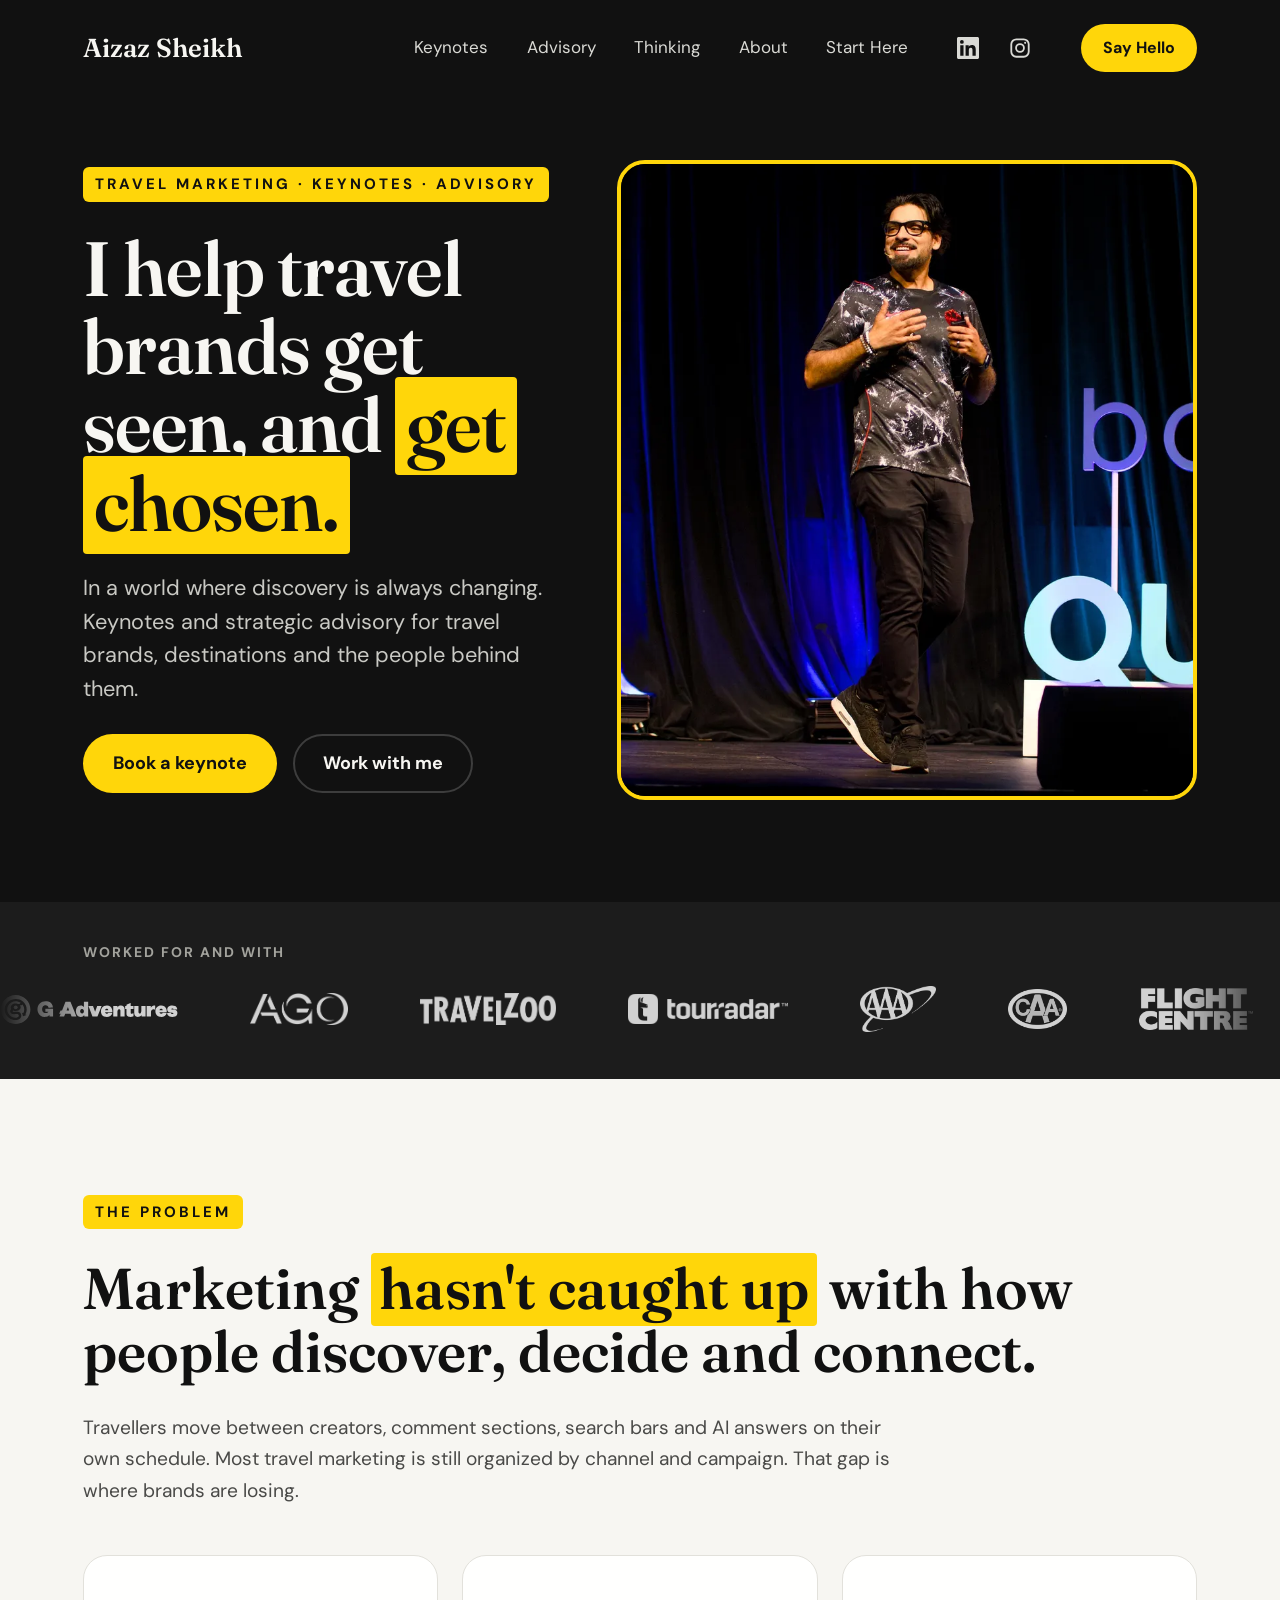
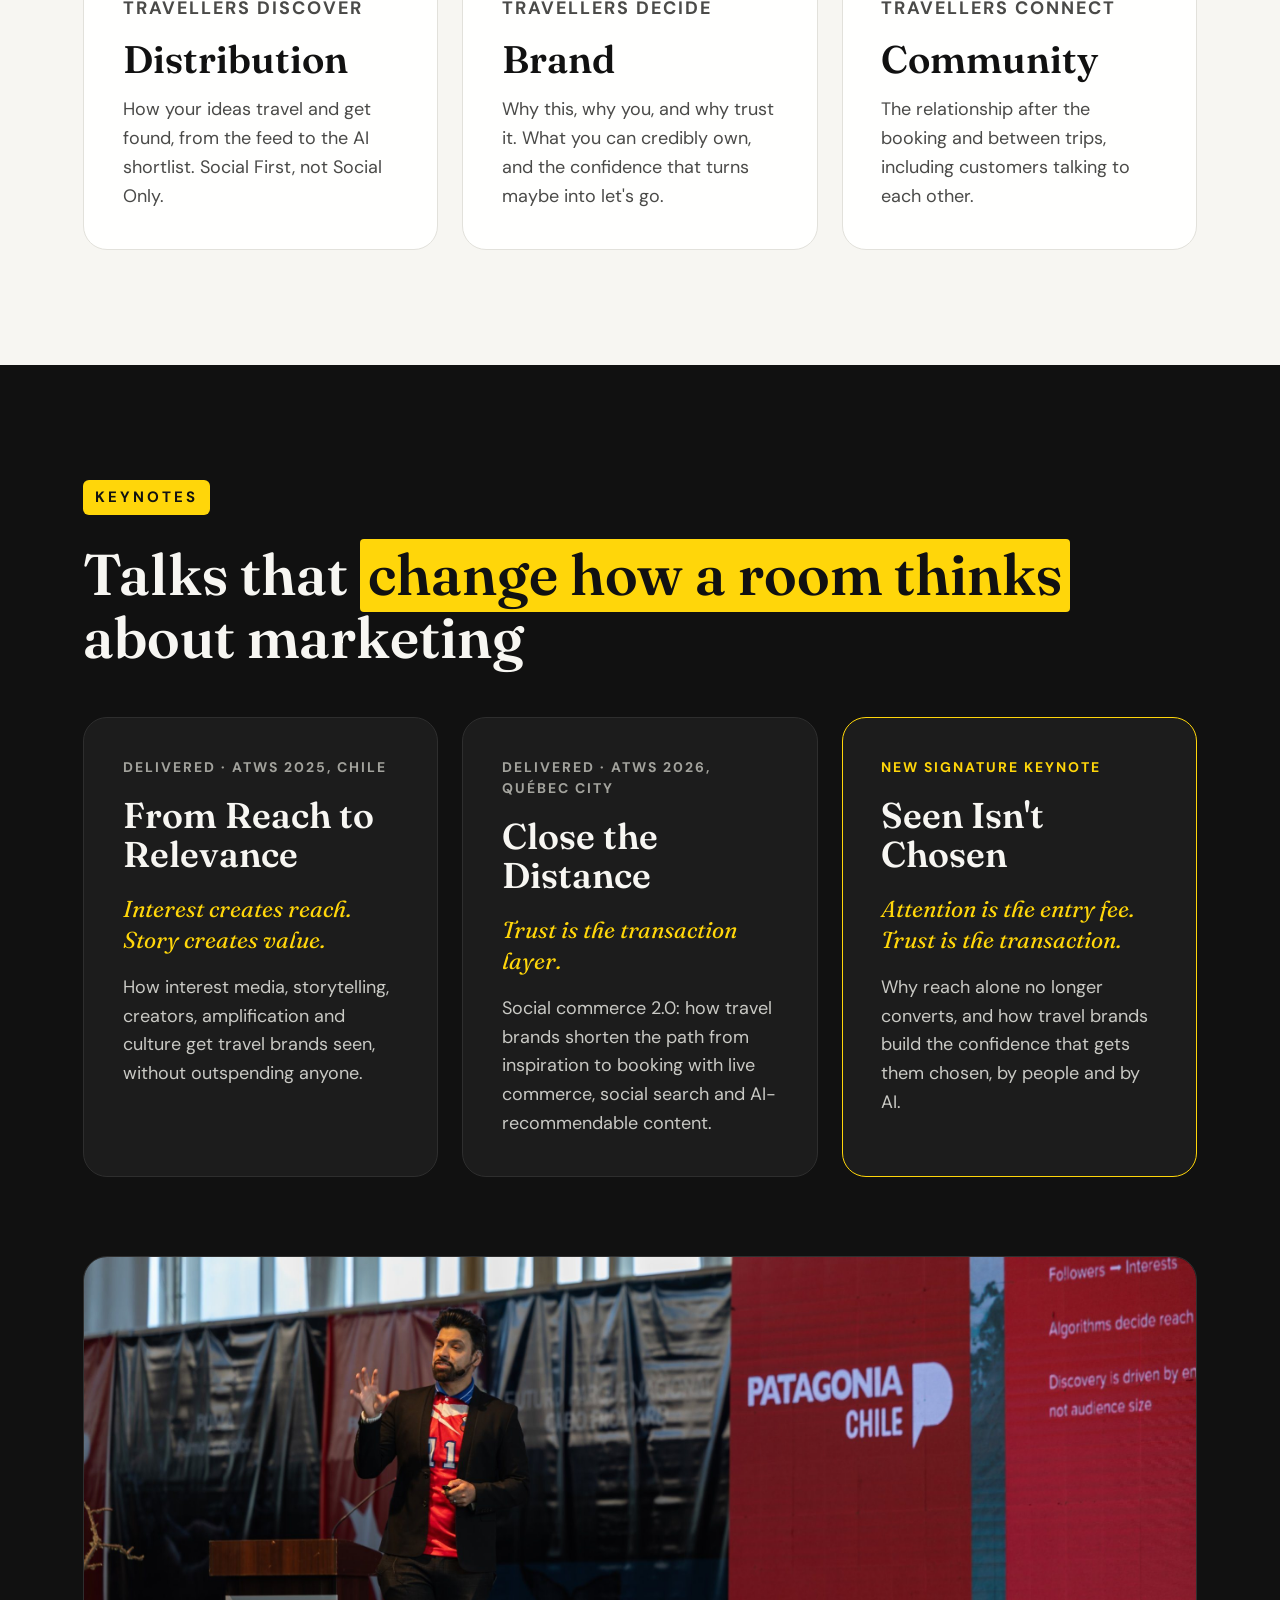
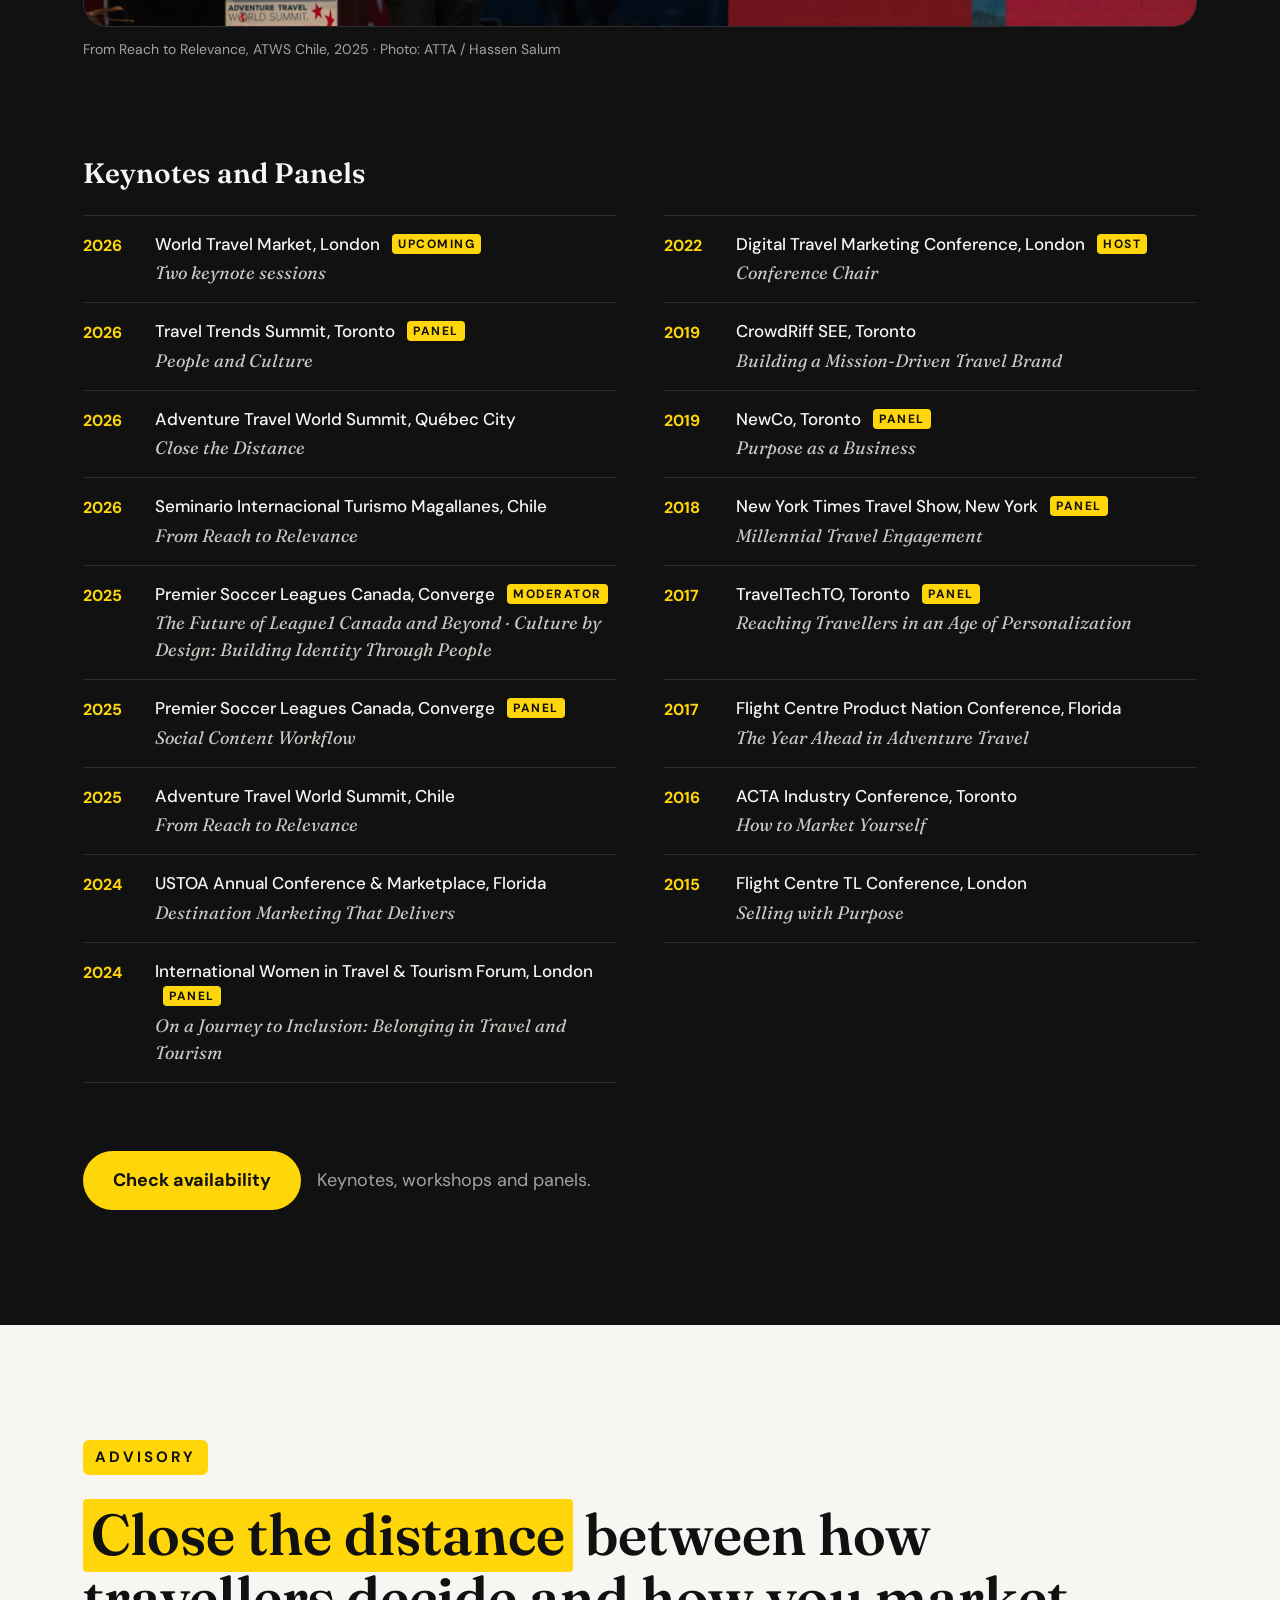
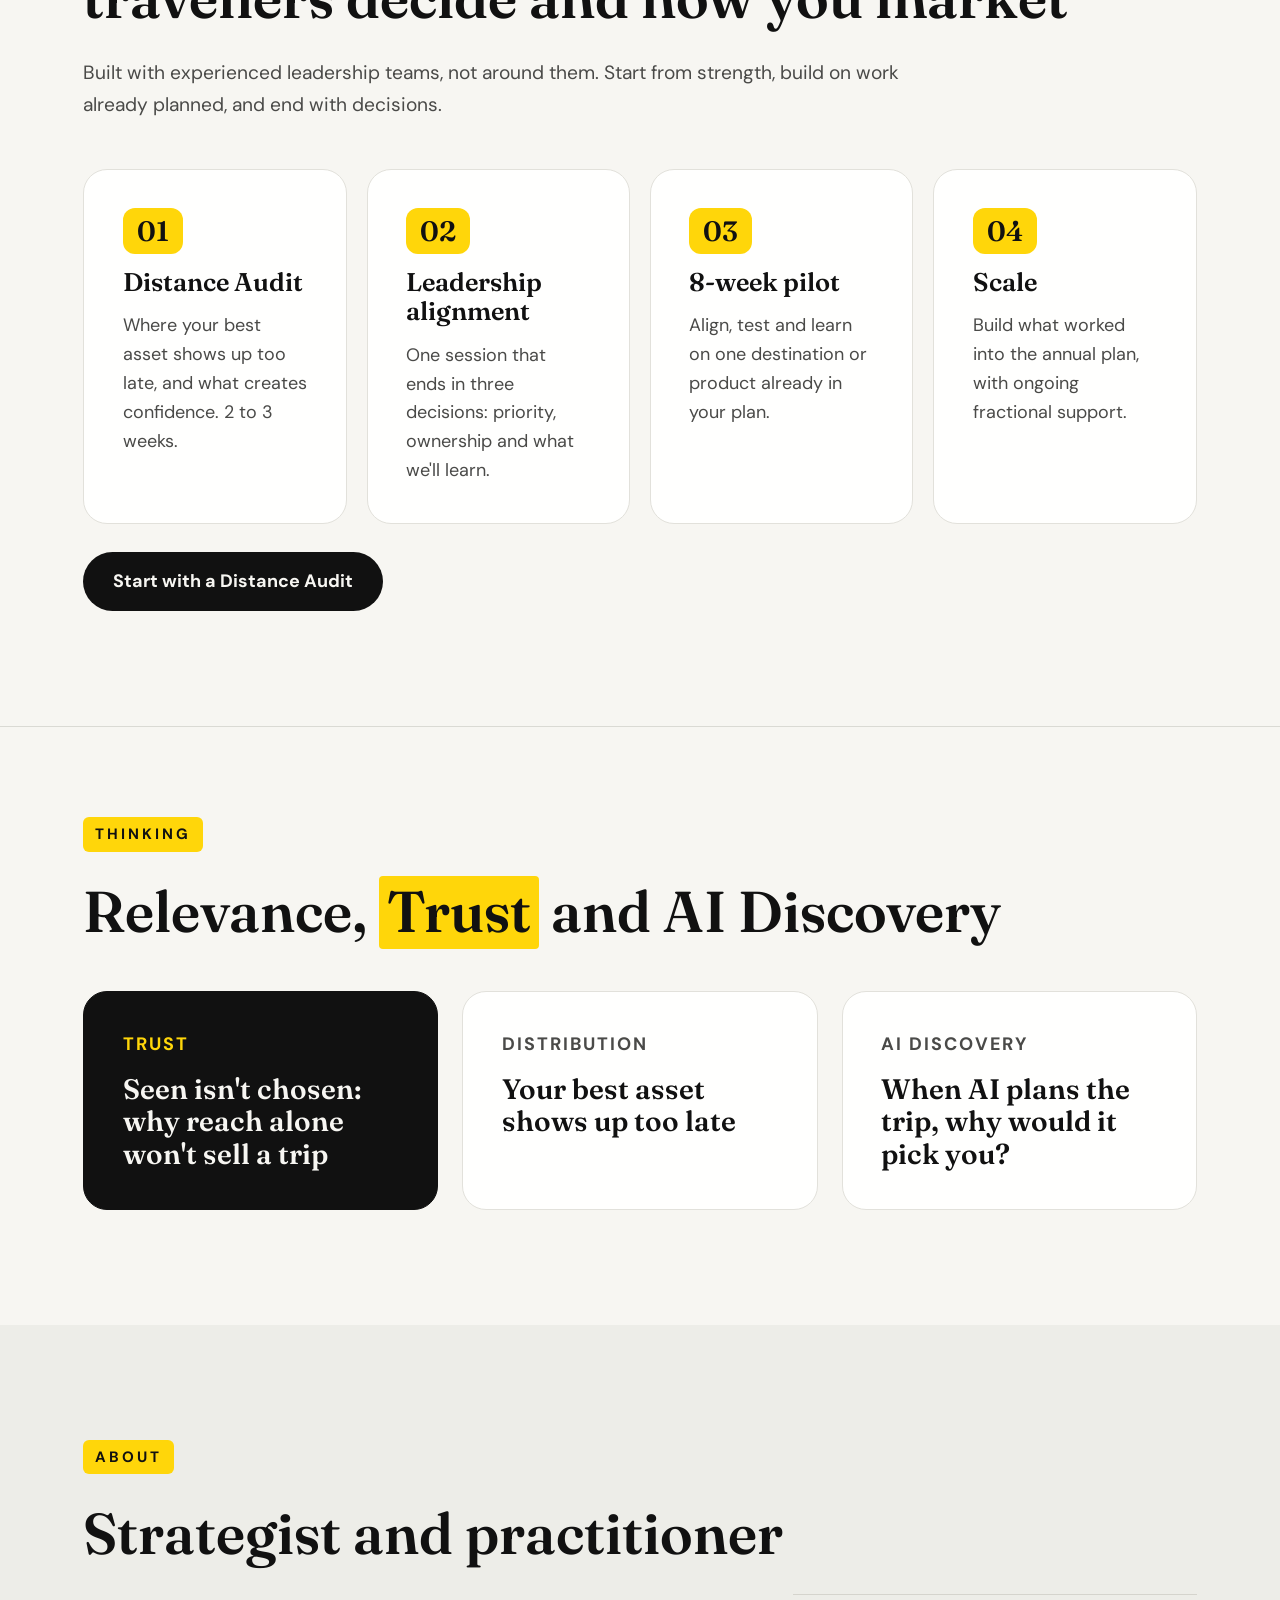
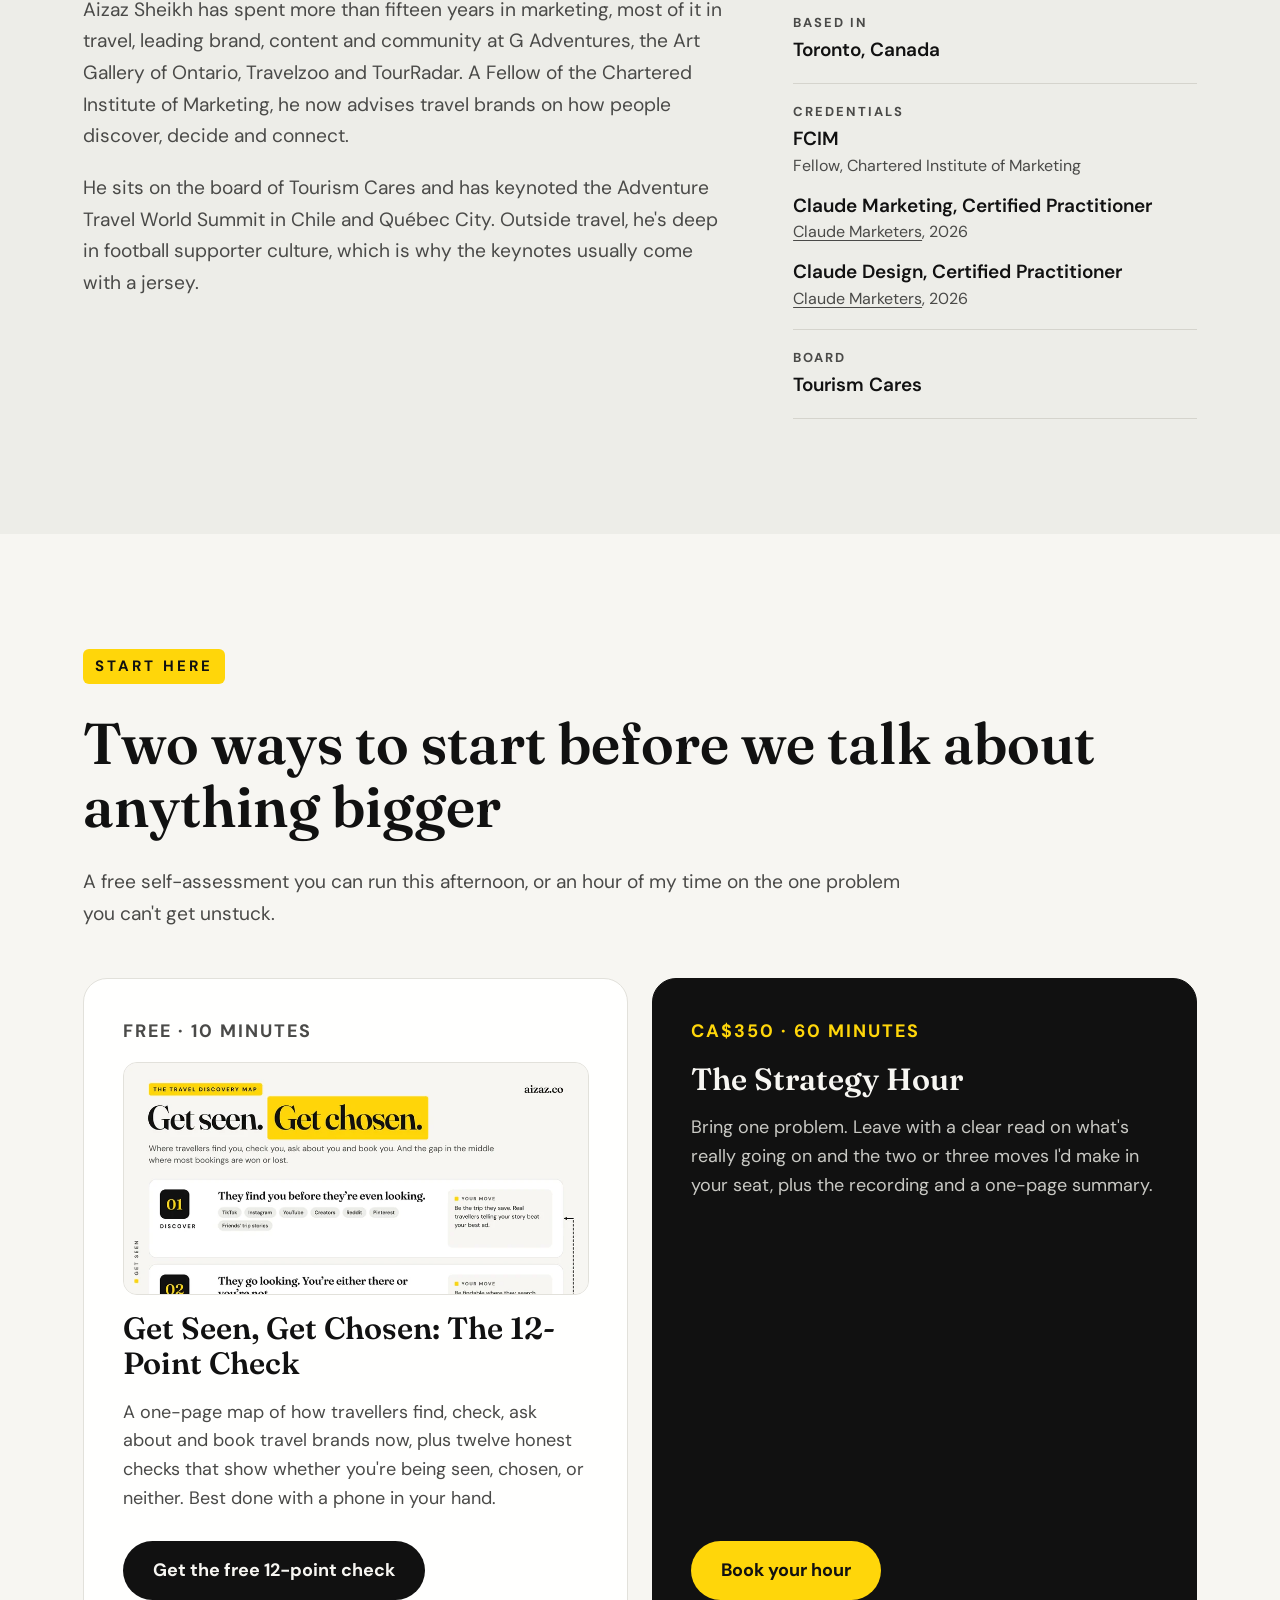
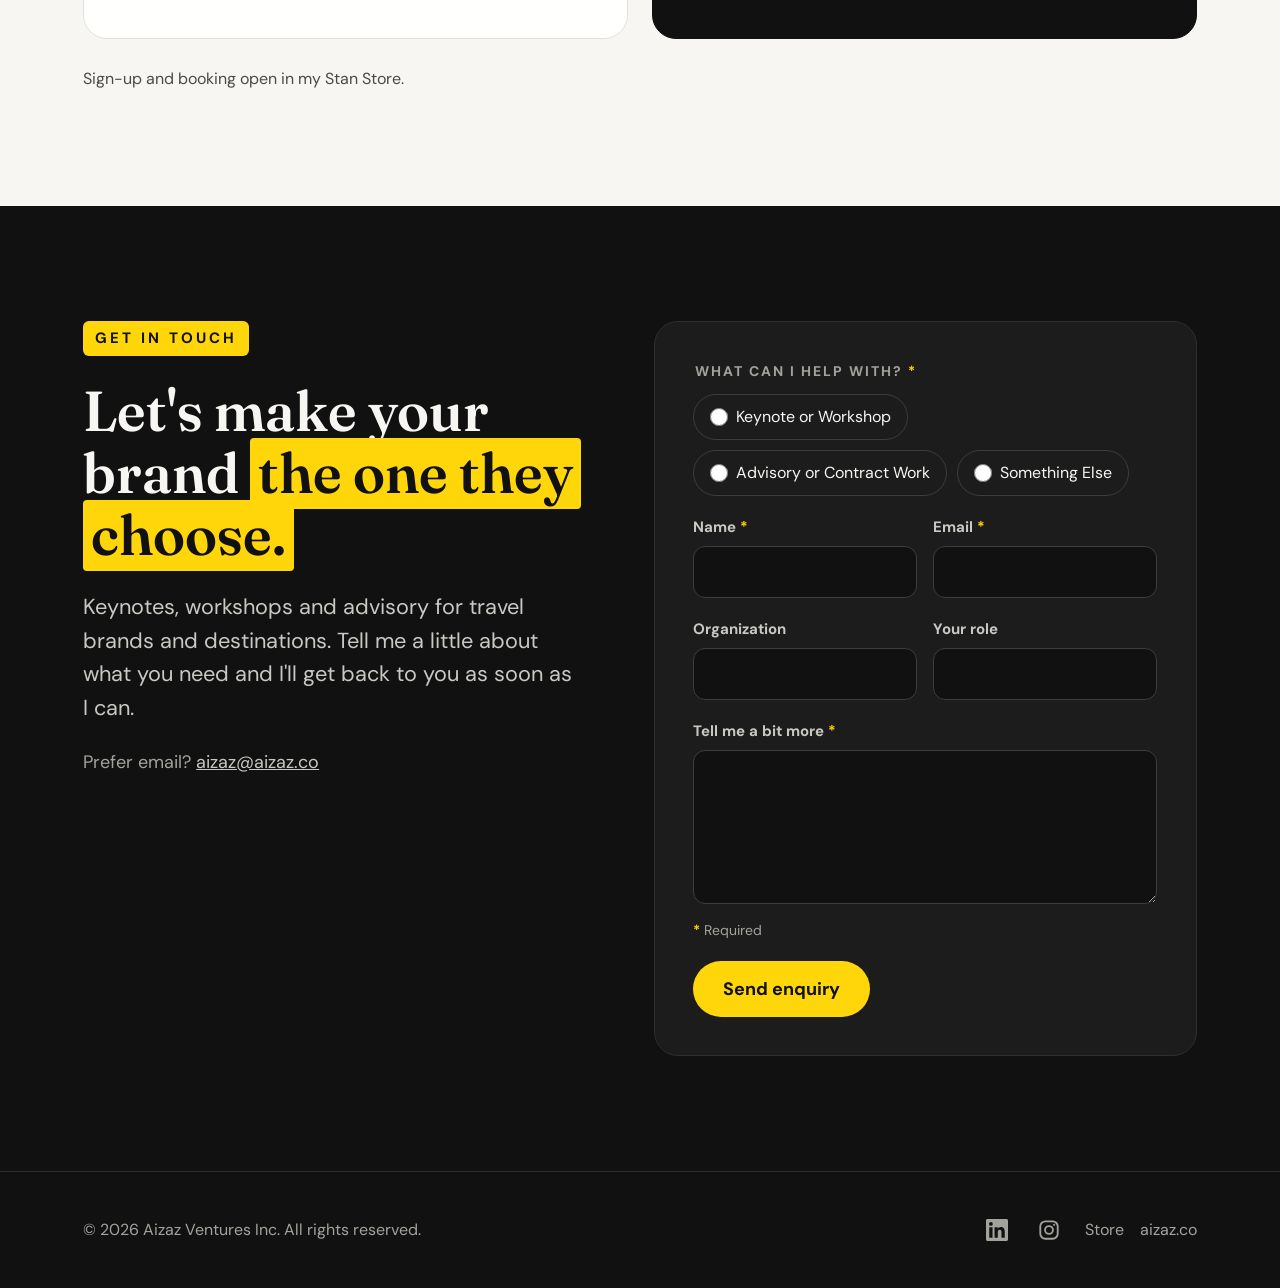
==== index.html @ dd9dcb33 "Add World Travel Market 2026 (upcoming, two keynote sessions) to speaking list Co-Authored-By: Claud" ====
<!doctype html>
<html lang="en">
<head>
<meta charset="utf-8">
<meta name="viewport" content="width=device-width, initial-scale=1">
<title>Aizaz Sheikh | Travel marketing keynotes and advisory</title>
<meta name="description" content="Aizaz Sheikh helps travel brands get seen, and get chosen, in a world where discovery is always changing. Keynote speaker and strategic advisor on relevance, trust and AI discovery.">
<link rel="canonical" href="https://aizaz.co/">
<meta property="og:type" content="website">
<meta property="og:url" content="https://aizaz.co/">
<meta property="og:title" content="Aizaz Sheikh | I help travel brands get seen, and get chosen">
<meta property="og:description" content="Keynotes and strategic advisory for travel brands and destinations, on relevance, trust and AI discovery.">
<meta property="og:image" content="https://aizaz.co/assets/og-image.jpg">
<meta name="twitter:card" content="summary_large_image">
<meta name="theme-color" content="#111111">
<link rel="icon" href="/favicon.svg" type="image/svg+xml">
<link rel="preconnect" href="https://fonts.googleapis.com">
<link rel="preconnect" href="https://fonts.gstatic.com" crossorigin>
<link rel="stylesheet" href="https://fonts.googleapis.com/css2?family=Fraunces:opsz,wght@9..144,400..700&family=DM+Sans:wght@400..700&display=swap">
<link rel="stylesheet" href="/styles.css">
<script type="application/ld+json">
{
  "@context": "https://schema.org",
  "@type": "Person",
  "name": "Aizaz Sheikh",
  "url": "https://aizaz.co/",
  "sameAs": ["https://www.linkedin.com/in/aizazsheikh/", "https://www.instagram.com/aizazco/"],
  "image": "https://aizaz.co/assets/aizaz-stage-quebec.jpg",
  "email": "mailto:aizaz@aizaz.co",
  "jobTitle": "Travel marketing strategist and keynote speaker",
  "honorificSuffix": "FCIM",
  "address": {"@type": "PostalAddress", "addressLocality": "Toronto", "addressCountry": "CA"},
  "description": "Aizaz Sheikh helps travel brands get seen, and get chosen, in a world where discovery is always changing. He speaks and advises on relevance, trust, social-first marketing and AI discovery for travel brands and destinations.",
  "knowsAbout": ["Travel marketing", "Destination marketing", "Social media marketing", "Creator marketing", "Social commerce", "AI in marketing", "AI discovery", "Brand strategy", "Community building"],
  "alumniOf": [],
  "hasCredential": [
    {"@type": "EducationalOccupationalCredential", "name": "Fellow of the Chartered Institute of Marketing (FCIM)", "recognizedBy": {"@type": "Organization", "name": "Chartered Institute of Marketing"}},
    {"@type": "EducationalOccupationalCredential", "name": "Claude Marketing, Certified Practitioner", "dateCreated": "2026-09", "recognizedBy": {"@type": "Organization", "name": "Claude Marketers", "url": "https://www.claudemarketers.com"}},
    {"@type": "EducationalOccupationalCredential", "name": "Claude Design, Certified Practitioner", "dateCreated": "2026-09", "recognizedBy": {"@type": "Organization", "name": "Claude Marketers", "url": "https://www.claudemarketers.com"}}
  ],
  "worksFor": {"@type": "Organization", "name": "Independent"},
  "memberOf": {"@type": "Organization", "name": "Tourism Cares", "description": "Board member"}
}
</script>
</head>
<body>

<a class="skip" href="#main">Skip to content</a>

<header class="nav">
  <a class="wordmark" href="/">Aizaz Sheikh</a>
  <nav aria-label="Main">
    <a href="#keynotes">Keynotes</a>
    <a href="#advisory">Advisory</a>
    <a href="#thinking">Thinking</a>
    <a href="#about">About</a>
    <a href="#start">Start Here</a>
    <a class="social" href="https://www.linkedin.com/in/aizazsheikh/" target="_blank" rel="noopener" aria-label="Aizaz Sheikh on LinkedIn"><svg aria-hidden="true" viewBox="0 0 24 24" width="22" height="22" fill="currentColor"><path d="M20.45 20.45h-3.56v-5.57c0-1.33-.02-3.04-1.85-3.04-1.85 0-2.14 1.45-2.14 2.94v5.67H9.35V9h3.41v1.56h.05c.48-.9 1.64-1.85 3.37-1.85 3.6 0 4.27 2.37 4.27 5.46v6.28zM5.34 7.43a2.06 2.06 0 1 1 0-4.13 2.06 2.06 0 0 1 0 4.13zM7.12 20.45H3.56V9h3.56v11.45zM22.22 0H1.77C.79 0 0 .77 0 1.73v20.54C0 23.23.79 24 1.77 24h20.45c.98 0 1.78-.77 1.78-1.73V1.73C24 .77 23.2 0 22.22 0z"/></svg></a><a class="social" href="https://www.instagram.com/aizazco/" target="_blank" rel="noopener" aria-label="Aizaz Sheikh on Instagram"><svg aria-hidden="true" viewBox="0 0 24 24" width="22" height="22" fill="none" stroke="currentColor" stroke-width="2"><rect x="2.5" y="2.5" width="19" height="19" rx="5.5"/><circle cx="12" cy="12" r="4.3"/><circle cx="17.6" cy="6.4" r="1.1" fill="currentColor" stroke="none"/></svg></a>
    <a class="btn btn-yellow btn-sm" href="#contact">Say Hello</a>
  </nav>
</header>

<main id="main">

<section class="hero dark">
  <div class="wrap hero-grid">
    <div class="hero-copy">
      <p class="eyebrow on-dark">Travel marketing · Keynotes · Advisory</p>
      <h1>I help travel brands get seen, and <span class="hl">get chosen.</span></h1>
      <p class="lead">In a world where discovery is always changing. Keynotes and strategic advisory for travel brands, destinations and the people behind them.</p>
      <div class="actions">
        <a class="btn btn-yellow" href="#keynotes">Book a keynote</a>
        <a class="btn btn-ghost" href="#advisory">Work with me</a>
      </div>
    </div>
    <picture class="hero-photo">
      <source srcset="/assets/aizaz-stage-quebec.webp" type="image/webp">
      <img src="/assets/aizaz-stage-quebec.jpg" width="870" height="960" alt="Aizaz Sheikh on stage at the Adventure Travel World Summit in Québec City, wearing a Canada football jersey">
    </picture>
  </div>
</section>

<section class="proof" aria-label="Worked for and with">
  <div class="wrap proof-head"><p class="proof-label">Worked for and with</p></div>
  <div class="marquee">
    <div class="marquee-track">
      <ul class="marquee-list"><li class="logo-g"><img src="/assets/logos/g-adventures.svg" alt="G Adventures" width="2152" height="362"></li><li class="logo-ago"><img src="/assets/logos/ago.webp" alt="Art Gallery of Ontario" width="438" height="144"></li><li class="logo-travelzoo"><img src="/assets/logos/travelzoo.webp" alt="Travelzoo" width="614" height="144"></li><li class="logo-tourradar"><img src="/assets/logos/tourradar.webp" alt="TourRadar" width="768" height="144"></li><li class="logo-aaa"><img src="/assets/logos/aaa.webp" alt="AAA" width="239" height="144"></li><li class="logo-caa"><img src="/assets/logos/caa.webp" alt="CAA" width="212" height="144"></li><li class="logo-flight-centre"><img src="/assets/logos/flight-centre.webp" alt="Flight Centre" width="390" height="144"></li><li class="logo-travel-leaders-network"><img src="/assets/logos/travel-leaders-network.webp" alt="Travel Leaders Network" width="431" height="144"></li><li class="logo-travelsavers"><img src="/assets/logos/travelsavers.webp" alt="TRAVELSAVERS" width="592" height="84"></li><li class="logo-virtuoso"><img src="/assets/logos/virtuoso.webp" alt="Virtuoso" width="967" height="144"></li><li class="logo-ensemble"><img src="/assets/logos/ensemble.webp" alt="Ensemble" width="361" height="73"></li><li class="logo-expedia-cruises"><img src="/assets/logos/expedia-cruises.webp" alt="Expedia Cruises" width="742" height="134"></li><li class="logo-atta"><img src="/assets/logos/atta.webp" alt="Adventure Travel Trade Association" width="636" height="144"></li><li class="logo-tc"><img src="/assets/logos/tourism-cares.webp" alt="Tourism Cares" width="320" height="144"></li><li class="logo-google"><img src="/assets/logos/google.webp" alt="Google" width="290" height="95"></li><li class="logo-environics"><img src="/assets/logos/environics.webp" alt="Environics Analytics" width="756" height="144"></li></ul>
      <ul class="marquee-list" aria-hidden="true"><li class="logo-g"><img src="/assets/logos/g-adventures.svg" alt="G Adventures" width="2152" height="362"></li><li class="logo-ago"><img src="/assets/logos/ago.webp" alt="Art Gallery of Ontario" width="438" height="144"></li><li class="logo-travelzoo"><img src="/assets/logos/travelzoo.webp" alt="Travelzoo" width="614" height="144"></li><li class="logo-tourradar"><img src="/assets/logos/tourradar.webp" alt="TourRadar" width="768" height="144"></li><li class="logo-aaa"><img src="/assets/logos/aaa.webp" alt="AAA" width="239" height="144"></li><li class="logo-caa"><img src="/assets/logos/caa.webp" alt="CAA" width="212" height="144"></li><li class="logo-flight-centre"><img src="/assets/logos/flight-centre.webp" alt="Flight Centre" width="390" height="144"></li><li class="logo-travel-leaders-network"><img src="/assets/logos/travel-leaders-network.webp" alt="Travel Leaders Network" width="431" height="144"></li><li class="logo-travelsavers"><img src="/assets/logos/travelsavers.webp" alt="TRAVELSAVERS" width="592" height="84"></li><li class="logo-virtuoso"><img src="/assets/logos/virtuoso.webp" alt="Virtuoso" width="967" height="144"></li><li class="logo-ensemble"><img src="/assets/logos/ensemble.webp" alt="Ensemble" width="361" height="73"></li><li class="logo-expedia-cruises"><img src="/assets/logos/expedia-cruises.webp" alt="Expedia Cruises" width="742" height="134"></li><li class="logo-atta"><img src="/assets/logos/atta.webp" alt="Adventure Travel Trade Association" width="636" height="144"></li><li class="logo-tc"><img src="/assets/logos/tourism-cares.webp" alt="Tourism Cares" width="320" height="144"></li><li class="logo-google"><img src="/assets/logos/google.webp" alt="Google" width="290" height="95"></li><li class="logo-environics"><img src="/assets/logos/environics.webp" alt="Environics Analytics" width="756" height="144"></li></ul>
    </div>
  </div>
</section>

<section class="light">
  <div class="wrap section">
    <p class="eyebrow">The problem</p>
    <h2 class="wide">Marketing <span class="hl">hasn't caught up</span> with how people discover, decide and connect.</h2>
    <p class="body-lg">Travellers move between creators, comment sections, search bars and AI answers on their own schedule. Most travel marketing is still organized by channel and campaign. That gap is where brands are losing.</p>
    <div class="grid-3 model">
      <article class="card">
        <p class="label">Travellers discover</p>
        <h3>Distribution</h3>
        <p>How your ideas travel and get found, from the feed to the AI shortlist. Social First, not Social Only.</p>
      </article>
      <article class="card">
        <p class="label">Travellers decide</p>
        <h3>Brand</h3>
        <p>Why this, why you, and why trust it. What you can credibly own, and the confidence that turns maybe into let's go.</p>
      </article>
      <article class="card">
        <p class="label">Travellers connect</p>
        <h3>Community</h3>
        <p>The relationship after the booking and between trips, including customers talking to each other.</p>
      </article>
    </div>
  </div>
</section>

<section id="keynotes" class="dark">
  <div class="wrap section">
    <p class="eyebrow on-dark">Keynotes</p>
    <h2 class="wide">Talks that <span class="hl">change how a room thinks</span> about marketing</h2>
    <div class="grid-3">
      <article class="talk">
        <p class="label">Delivered · ATWS 2025, Chile</p>
        <h3>From Reach to Relevance</h3>
        <p class="tagline">Interest creates reach. Story creates value.</p>
        <p>How interest media, storytelling, creators, amplification and culture get travel brands seen, without outspending anyone.</p>
      </article>
      <article class="talk">
        <p class="label">Delivered · ATWS 2026, Québec City</p>
        <h3>Close the Distance</h3>
        <p class="tagline">Trust is the transaction layer.</p>
        <p>Social commerce 2.0: how travel brands shorten the path from inspiration to booking with live commerce, social search and AI-recommendable content.</p>
      </article>
      <article class="talk talk-new">
        <p class="label yellow">New signature keynote</p>
        <h3>Seen Isn't Chosen</h3>
        <p class="tagline">Attention is the entry fee. Trust is the transaction.</p>
        <p>Why reach alone no longer converts, and how travel brands build the confidence that gets them chosen, by people and by AI.</p>
      </article>
    </div>
    <figure class="stage-strip">
      <img src="/assets/aizaz-stage-chile.jpg" width="2576" height="859" loading="lazy" alt="Aizaz Sheikh delivering From Reach to Relevance at the Adventure Travel World Summit in Chile, in a Chile football jersey">
      <figcaption>From Reach to Relevance, ATWS Chile, 2025 · Photo: ATTA / Hassen Salum</figcaption>
    </figure>
    <div class="speaking">
      <h3 class="speaking-title">Keynotes and Panels</h3>
      <ol class="speaking-list" style="--rows: 9">
        <li><span class="yr">2026</span><span class="ev">World Travel Market, London <em class="kind">Upcoming</em></span><span class="tt">Two keynote sessions</span></li>
        <li><span class="yr">2026</span><span class="ev">Travel Trends Summit, Toronto <em class="kind">Panel</em></span><span class="tt">People and Culture</span></li>
        <li><span class="yr">2026</span><span class="ev">Adventure Travel World Summit, Québec City</span><span class="tt">Close the Distance</span></li>
        <li><span class="yr">2026</span><span class="ev">Seminario Internacional Turismo Magallanes, Chile</span><span class="tt">From Reach to Relevance</span></li>
        <li><span class="yr">2025</span><span class="ev">Premier Soccer Leagues Canada, Converge <em class="kind">Moderator</em></span><span class="tt">The Future of League1 Canada and Beyond · Culture by Design: Building Identity Through People</span></li>
        <li><span class="yr">2025</span><span class="ev">Premier Soccer Leagues Canada, Converge <em class="kind">Panel</em></span><span class="tt">Social Content Workflow</span></li>
        <li><span class="yr">2025</span><span class="ev">Adventure Travel World Summit, Chile</span><span class="tt">From Reach to Relevance</span></li>
        <li><span class="yr">2024</span><span class="ev">USTOA Annual Conference &amp; Marketplace, Florida</span><span class="tt">Destination Marketing That Delivers</span></li>
        <li><span class="yr">2024</span><span class="ev">International Women in Travel &amp; Tourism Forum, London <em class="kind">Panel</em></span><span class="tt">On a Journey to Inclusion: Belonging in Travel and Tourism</span></li>
        <li class="col2"><span class="yr">2022</span><span class="ev">Digital Travel Marketing Conference, London <em class="kind">Host</em></span><span class="tt">Conference Chair</span></li>
        <li><span class="yr">2019</span><span class="ev">CrowdRiff SEE, Toronto</span><span class="tt">Building a Mission-Driven Travel Brand</span></li>
        <li><span class="yr">2019</span><span class="ev">NewCo, Toronto <em class="kind">Panel</em></span><span class="tt">Purpose as a Business</span></li>
        <li><span class="yr">2018</span><span class="ev">New York Times Travel Show, New York <em class="kind">Panel</em></span><span class="tt">Millennial Travel Engagement</span></li>
        <li><span class="yr">2017</span><span class="ev">TravelTechTO, Toronto <em class="kind">Panel</em></span><span class="tt">Reaching Travellers in an Age of Personalization</span></li>
        <li><span class="yr">2017</span><span class="ev">Flight Centre Product Nation Conference, Florida</span><span class="tt">The Year Ahead in Adventure Travel</span></li>
        <li><span class="yr">2016</span><span class="ev">ACTA Industry Conference, Toronto</span><span class="tt">How to Market Yourself</span></li>
        <li><span class="yr">2015</span><span class="ev">Flight Centre TL Conference, London</span><span class="tt">Selling with Purpose</span></li>
      </ol>
    </div>
    <div class="actions">
      <a class="btn btn-yellow" href="#contact" data-enquiry="Keynote">Check availability</a>
      <span class="muted">Keynotes, workshops and panels.</span>
    </div>
  </div>
</section>

<section id="advisory" class="light">
  <div class="wrap section">
    <p class="eyebrow">Advisory</p>
    <h2 class="wide"><span class="hl">Close the distance</span> between how travellers decide and how you market</h2>
    <p class="body-lg">Built with experienced leadership teams, not around them. Start from strength, build on work already planned, and end with decisions.</p>
    <ol class="grid-4 steps">
      <li class="card">
        <span class="num">01</span>
        <h3>Distance Audit</h3>
        <p>Where your best asset shows up too late, and what creates confidence. 2 to 3 weeks.</p>
      </li>
      <li class="card">
        <span class="num">02</span>
        <h3>Leadership alignment</h3>
        <p>One session that ends in three decisions: priority, ownership and what we'll learn.</p>
      </li>
      <li class="card">
        <span class="num">03</span>
        <h3>8-week pilot</h3>
        <p>Align, test and learn on one destination or product already in your plan.</p>
      </li>
      <li class="card">
        <span class="num">04</span>
        <h3>Scale</h3>
        <p>Build what worked into the annual plan, with ongoing fractional support.</p>
      </li>
    </ol>
    <div class="actions">
      <a class="btn btn-dark" href="#contact" data-enquiry="Advisory">Start with a Distance Audit</a>
    </div>
  </div>
</section>

<section id="thinking" class="light">
  <div class="wrap section rule-top">
    <p class="eyebrow">Thinking</p>
    <h2 class="wide">Relevance, <span class="hl">Trust</span> and AI Discovery</h2>
    <div class="grid-3">
      <article class="card card-dark">
        <p class="label yellow">Trust</p>
        <h3 class="essay">Seen isn't chosen: why reach alone won't sell a trip</h3>
      </article>
      <article class="card">
        <p class="label">Distribution</p>
        <h3 class="essay">Your best asset shows up too late</h3>
      </article>
      <article class="card">
        <p class="label">AI Discovery</p>
        <h3 class="essay">When AI plans the trip, why would it pick you?</h3>
      </article>
    </div>
  </div>
</section>

<section id="about" class="sand">
  <div class="wrap section about">
    <p class="eyebrow">About</p>
    <h2>Strategist and practitioner</h2>
    <div class="about-grid">
      <div>
        <p class="body-lg">Aizaz Sheikh has spent more than fifteen years in marketing, most of it in travel, leading brand, content and community at G Adventures, the Art Gallery of Ontario, Travelzoo and TourRadar. A Fellow of the Chartered Institute of Marketing, he now advises travel brands on how people discover, decide and connect.</p>
        <p class="body-lg">He sits on the board of Tourism Cares and has keynoted the Adventure Travel World Summit in Chile and Québec City. Outside travel, he's deep in football supporter culture, which is why the keynotes usually come with a jersey.</p>
      </div>
      <ul class="facts">
        <li><span>Based in</span>Toronto, Canada</li>
        <li><span>Credentials</span>
          <div class="cred">FCIM<em>Fellow, Chartered Institute of Marketing</em></div>
          <div class="cred">Claude Marketing, Certified Practitioner<em><a href="https://www.claudemarketers.com" target="_blank" rel="noopener">Claude Marketers</a>, 2026</em></div>
          <div class="cred">Claude Design, Certified Practitioner<em><a href="https://www.claudemarketers.com" target="_blank" rel="noopener">Claude Marketers</a>, 2026</em></div>
        </li>
        <li><span>Board</span>Tourism Cares</li>
      </ul>
    </div>
  </div>
</section>

<section id="start" class="light start">
  <div class="wrap section">
    <p class="eyebrow">Start Here</p>
    <h2 class="wide">Two ways to start before we talk about anything bigger</h2>
    <p class="body-lg">A free self-assessment you can run this afternoon, or an hour of my time on the one problem you can't get unstuck.</p>
    <div class="grid-2">
      <article class="card">
        <p class="label">Free · 10 minutes</p>
        <img class="card-preview" src="/assets/get-seen-get-chosen-map.webp" alt="The Get Seen, Get Chosen travel discovery map: Discover, Search, Ask and Book, with trust as the distance between being seen and being chosen" width="900" height="1125" loading="lazy">
        <h3>Get Seen, Get Chosen: The 12-Point Check</h3>
        <p>A one-page map of how travellers find, check, ask about and book travel brands now, plus twelve honest checks that show whether you're being seen, chosen, or neither. Best done with a phone in your hand.</p>
        <a class="btn btn-dark" href="https://stan.store/aizazco" target="_blank" rel="noopener">Get the free 12-point check</a>
      </article>
      <article class="card card-dark">
        <p class="label yellow">CA$350 · 60 minutes</p>
        <h3>The Strategy Hour</h3>
        <p>Bring one problem. Leave with a clear read on what's really going on and the two or three moves I'd make in your seat, plus the recording and a one-page summary.</p>
        <a class="btn btn-yellow" href="https://stan.store/aizazco/p/the-strategy-hour-v2h985fj" target="_blank" rel="noopener">Book your hour</a>
      </article>
    </div>
    <p class="start-note">Sign-up and booking open in my Stan Store.</p>
  </div>
</section>

<section id="contact" class="dark">
  <div class="wrap section contact-grid">
    <div class="contact-copy">
      <p class="eyebrow on-dark">Get in touch</p>
      <h2 class="cta">Let's make your brand <span class="hl">the one they choose.</span></h2>
      <p class="lead">Keynotes, workshops and advisory for travel brands and destinations. Tell me a little about what you need and I'll get back to you as soon as I can.</p>
      <p class="muted">Prefer email? <a class="plain" href="mailto:aizaz@aizaz.co">aizaz@aizaz.co</a></p>
    </div>
    <form class="enquiry" name="enquiry" method="POST" action="https://api.web3forms.com/submit">
      <input type="hidden" name="access_key" value="47be2bea-a69e-455f-8de6-35985d32a48c">
      <input type="hidden" name="subject" value="New enquiry from aizaz.co">
      <input type="hidden" name="from_name" value="aizaz.co">
      <input type="hidden" name="redirect" value="https://aizaz.co/thanks/">
      <input type="checkbox" name="botcheck" class="hp" tabindex="-1" autocomplete="off" aria-hidden="true">

      <fieldset class="choice">
        <legend>What can I help with? <span class="req" aria-hidden="true">*</span></legend>
        <label><input type="radio" name="enquiry-type" value="Keynote" required> Keynote or Workshop</label>
        <label><input type="radio" name="enquiry-type" value="Advisory"> Advisory or Contract Work</label>
        <label><input type="radio" name="enquiry-type" value="Something else"> Something Else</label>
      </fieldset>

      <div class="field-row">
        <label class="field"><span>Name <span class="req" aria-hidden="true">*</span></span><input type="text" name="name" autocomplete="name" required></label>
        <label class="field"><span>Email <span class="req" aria-hidden="true">*</span></span><input type="email" name="email" autocomplete="email" required></label>
      </div>
      <div class="field-row">
        <label class="field">Organization<input type="text" name="organization" autocomplete="organization"></label>
        <label class="field">Your role<input type="text" name="role" autocomplete="organization-title"></label>
      </div>

      <div class="keynote-fields" data-show-for="Keynote">
        <div class="field-row">
          <label class="field">Event name<input type="text" name="event-name"></label>
          <label class="field">Event date<input type="text" name="event-date" placeholder="e.g. May 2027"></label>
        </div>
        <div class="field-row">
          <label class="field">Location<input type="text" name="event-location" placeholder="City, or virtual"></label>
          <label class="field">Audience size
            <select name="audience-size">
              <option value="">Select</option>
              <option>Under 100</option>
              <option>100 to 500</option>
              <option>500 to 1,000</option>
              <option>Over 1,000</option>
            </select>
          </label>
        </div>
      </div>

      <label class="field"><span>Tell me a bit more <span class="req" aria-hidden="true">*</span></span><textarea name="message" rows="5" required></textarea></label>

      <p class="req-note"><span class="req" aria-hidden="true">*</span> Required</p>
      <button class="btn btn-yellow" type="submit">Send enquiry</button>
    </form>
  </div>
</section>

</main>

<footer class="footer">
  <div class="wrap footer-row">
    <span>© 2026 Aizaz Ventures Inc. All rights reserved.</span>
    <span class="footer-links"><a class="social" href="https://www.linkedin.com/in/aizazsheikh/" target="_blank" rel="noopener" aria-label="Aizaz Sheikh on LinkedIn"><svg aria-hidden="true" viewBox="0 0 24 24" width="22" height="22" fill="currentColor"><path d="M20.45 20.45h-3.56v-5.57c0-1.33-.02-3.04-1.85-3.04-1.85 0-2.14 1.45-2.14 2.94v5.67H9.35V9h3.41v1.56h.05c.48-.9 1.64-1.85 3.37-1.85 3.6 0 4.27 2.37 4.27 5.46v6.28zM5.34 7.43a2.06 2.06 0 1 1 0-4.13 2.06 2.06 0 0 1 0 4.13zM7.12 20.45H3.56V9h3.56v11.45zM22.22 0H1.77C.79 0 0 .77 0 1.73v20.54C0 23.23.79 24 1.77 24h20.45c.98 0 1.78-.77 1.78-1.73V1.73C24 .77 23.2 0 22.22 0z"/></svg></a><a class="social" href="https://www.instagram.com/aizazco/" target="_blank" rel="noopener" aria-label="Aizaz Sheikh on Instagram"><svg aria-hidden="true" viewBox="0 0 24 24" width="22" height="22" fill="none" stroke="currentColor" stroke-width="2"><rect x="2.5" y="2.5" width="19" height="19" rx="5.5"/><circle cx="12" cy="12" r="4.3"/><circle cx="17.6" cy="6.4" r="1.1" fill="currentColor" stroke="none"/></svg></a><a class="footer-text" href="https://stan.store/aizazco" target="_blank" rel="noopener">Store</a><span>aizaz.co</span></span>
  </div>
</footer>

<script>
(function () {
  var form = document.querySelector('.enquiry');
  if (!form) return;
  var extra = form.querySelector('.keynote-fields');
  function sync() {
    var picked = form.querySelector('input[name="enquiry-type"]:checked');
    extra.hidden = !(picked && picked.value === 'Keynote');
  }
  form.addEventListener('change', sync);
  document.querySelectorAll('[data-enquiry]').forEach(function (a) {
    a.addEventListener('click', function () {
      var r = form.querySelector('input[name="enquiry-type"][value="' + a.dataset.enquiry + '"]');
      if (r) { r.checked = true; sync(); }
    });
  });
  sync();
})();
</script>
</body>
</html>
---- styles.css ----
:root {
  --black: #111111;
  --black-2: #1C1C1C;
  --line-dark: #2E2E2E;
  --line-dark-2: #3D3D3D;
  --yellow: #FFD60A;
  --paper: #F7F6F2;
  --card: #FFFFFE;
  --sand: #EDEDE8;
  --line: #E2E1DB;
  --ink-2: #4A4A48;
  --on-dark-2: #C9C9C4;
  --on-dark-3: #A3A39D;
  --serif: 'Fraunces', Georgia, serif;
  --sans: 'DM Sans', system-ui, -apple-system, sans-serif;
  --pad: clamp(20px, 6.5vw, 96px);
}

*, *::before, *::after { box-sizing: border-box; }
html { scroll-behavior: smooth; -webkit-text-size-adjust: 100%; }
body { margin: 0; font-family: var(--sans); color: var(--black); background: var(--black); line-height: 1.5; }
img { max-width: 100%; display: block; }
h1, h2, h3 { font-family: var(--serif); font-weight: 600; margin: 0; }
p { margin: 0; }
a { color: inherit; }

.skip { position: absolute; left: -9999px; }
.skip:focus { left: 16px; top: 16px; background: var(--yellow); color: var(--black); padding: 8px 12px; z-index: 10; }

.wrap { max-width: 1440px; margin: 0 auto; padding-left: var(--pad); padding-right: var(--pad); }
.section { display: flex; flex-direction: column; gap: 28px; padding-top: clamp(72px, 9vw, 128px); padding-bottom: clamp(72px, 9vw, 128px); }
.center { align-items: center; text-align: center; }

.dark { background: var(--black); color: var(--paper); }
.light { background: var(--paper); }
.sand { background: var(--sand); }

/* Nav */
.nav { background: var(--black); color: var(--paper); display: flex; align-items: center; justify-content: space-between; gap: 24px; padding: 24px var(--pad); max-width: 1440px; margin: 0 auto; }
.wordmark { font-family: var(--serif); font-size: 26px; font-weight: 600; text-decoration: none; color: var(--paper); white-space: nowrap; }
.nav nav { display: flex; align-items: center; gap: clamp(16px, 3vw, 40px); }
.nav nav a:not(.btn) { color: #DADAD5; text-decoration: none; font-size: 17px; }
.nav nav a:not(.btn):hover { color: var(--yellow); }

/* Buttons */
.btn { display: inline-flex; align-items: center; min-height: 48px; font-weight: 700; font-size: 18px; padding: 14px 28px; border-radius: 999px; text-decoration: none; border: 2px solid transparent; transition: transform .15s ease, background .15s ease; }
.btn:hover { transform: translateY(-1px); }
.btn-yellow { background: var(--yellow); color: var(--black); }
.btn-yellow:hover { background: #FFE14D; }
.btn-ghost { color: var(--paper); border-color: var(--line-dark-2); }
.btn-ghost:hover { border-color: var(--yellow); }
.btn-dark { background: var(--black); color: var(--paper); }
.btn-sm { font-size: 16px; padding: 10px 20px; min-height: 44px; }
.actions { display: flex; flex-wrap: wrap; align-items: center; gap: 16px; }
.muted { color: var(--on-dark-3); font-size: 18px; }
.plain { color: var(--on-dark-2); }

/* Type */
.eyebrow { align-self: flex-start; font-size: 15px; font-weight: 700; letter-spacing: 3px; text-transform: uppercase; background: var(--yellow); color: var(--black); padding: 6px 12px; border-radius: 6px; }
.hl { background: var(--yellow); color: var(--black); padding: 0 .14em .04em; border-radius: 4px; -webkit-box-decoration-break: clone; box-decoration-break: clone; }
h1 { font-size: clamp(48px, 6vw, 84px); line-height: 1.02; letter-spacing: -1px; }
h2 { font-size: clamp(38px, 4.5vw, 64px); line-height: 1.1; }
h2.wide { max-width: 1080px; }
h2.cta { font-size: clamp(42px, 5vw, 72px); max-width: 1000px; }
.lead { font-size: clamp(19px, 1.7vw, 23px); line-height: 1.55; color: var(--on-dark-2); max-width: 640px; }
.body-lg { font-size: clamp(18px, 1.5vw, 21px); line-height: 1.65; color: var(--ink-2); max-width: 820px; }
.label { font-size: 14px; font-weight: 700; letter-spacing: 2px; text-transform: uppercase; color: var(--ink-2); }
.label.yellow { color: var(--yellow); }

/* Hero */
.hero .wrap { padding-top: clamp(24px, 5vw, 72px); padding-bottom: clamp(64px, 8vw, 112px); }
.hero-grid { display: grid; grid-template-columns: minmax(0, 1fr) minmax(0, 580px); gap: clamp(40px, 5vw, 72px); align-items: center; }
.hero-copy { display: flex; flex-direction: column; gap: 28px; }
.hero-photo img { width: 100%; height: auto; aspect-ratio: 870 / 960; object-fit: cover; border-radius: 28px; border: 4px solid var(--yellow); }

/* Proof */
.proof { background: var(--black-2); color: var(--on-dark-2); }
.proof-row { display: flex; flex-wrap: wrap; align-items: center; justify-content: space-between; gap: 20px 40px; padding-top: 40px; padding-bottom: 40px; }
.proof-label { font-size: 14px; font-weight: 700; letter-spacing: 2px; text-transform: uppercase; color: var(--on-dark-3); }
.proof-list { list-style: none; margin: 0; padding: 0; display: flex; flex-wrap: wrap; gap: 12px 44px; font-family: var(--serif); font-size: clamp(20px, 2vw, 26px); font-weight: 600; color: var(--paper); }

/* Grids and cards */
.grid-3 { display: grid; grid-template-columns: repeat(3, minmax(0, 1fr)); gap: 24px; margin-top: 20px; }
.grid-4 { display: grid; grid-template-columns: repeat(4, minmax(0, 1fr)); gap: 20px; margin: 20px 0 0; padding: 0; list-style: none; }
.card { display: flex; flex-direction: column; gap: 14px; background: var(--card); border: 1px solid var(--line); border-radius: 24px; padding: clamp(28px, 3vw, 40px); }
.card h3 { font-size: clamp(26px, 2.4vw, 34px); line-height: 1.15; }
.card p { font-size: 18px; line-height: 1.6; color: var(--ink-2); }
.model h3 { font-size: clamp(32px, 3vw, 40px); }
.card-dark { background: var(--black); border-color: var(--black); color: var(--paper); }
.card-dark p.soon { color: var(--on-dark-3); }
h3.essay { font-size: clamp(24px, 2.2vw, 30px); }
.soon { font-size: 16px !important; margin-top: auto; }
.num { align-self: flex-start; font-family: var(--serif); font-size: 28px; font-weight: 600; background: var(--yellow); padding: 2px 14px; border-radius: 12px; }
.steps h3 { font-size: clamp(24px, 2vw, 28px); }

.talk { display: flex; flex-direction: column; gap: 18px; background: var(--black-2); border: 1px solid var(--line-dark); border-radius: 24px; padding: clamp(28px, 3vw, 40px); }
.talk h3 { font-size: clamp(32px, 2.8vw, 40px); line-height: 1.1; }
.talk .label { color: var(--on-dark-3); }
.talk .label.yellow { color: var(--yellow); }
.talk .tagline { font-family: var(--serif); font-style: italic; font-size: clamp(21px, 1.8vw, 24px); line-height: 1.35; color: var(--yellow); }
.talk p:last-child { font-size: 18px; line-height: 1.6; color: var(--on-dark-2); }
.talk-new { border-color: var(--yellow); }

.rule-top { border-top: 1px solid #DADAD4; padding-top: clamp(64px, 7vw, 96px); }
.light + .light .rule-top { margin-top: 0; }

/* About */
.about-grid { display: grid; grid-template-columns: minmax(0, 1.6fr) minmax(0, 1fr); gap: clamp(32px, 5vw, 72px); align-items: start; }
.about-grid > div { display: flex; flex-direction: column; gap: 20px; }
.facts { list-style: none; margin: 0; padding: 0; display: flex; flex-direction: column; }
.facts li { display: flex; flex-direction: column; gap: 4px; padding: 18px 0; border-top: 1px solid #D5D4CD; font-size: 19px; font-weight: 600; }
.facts li:last-child { border-bottom: 1px solid #D5D4CD; }
.facts .cred + .cred { margin-top: 10px; }
.facts .cred em { display: block; font-style: normal; font-weight: 400; font-size: 16px; color: var(--ink-2); }
.facts .cred a { color: inherit; text-decoration: underline; text-underline-offset: 3px; }
.facts .cred a:hover { background: var(--yellow); color: var(--black); }
.facts span { font-size: 13px; font-weight: 700; letter-spacing: 2px; text-transform: uppercase; color: var(--ink-2); }

/* Footer */
.footer { background: var(--black); color: var(--on-dark-3); border-top: 1px solid var(--line-dark); }
.footer-row { display: flex; flex-wrap: wrap; justify-content: space-between; gap: 12px; padding-top: 36px; padding-bottom: 36px; font-size: 16px; }

a:focus-visible, .btn:focus-visible { outline: 3px solid var(--yellow); outline-offset: 3px; }

/* Responsive */
@media (max-width: 1100px) {
  .grid-4 { grid-template-columns: repeat(2, minmax(0, 1fr)); }
}
@media (max-width: 900px) {
  .hero-grid { grid-template-columns: 1fr; }
  .hero-photo { max-width: 520px; }
  .grid-3 { grid-template-columns: 1fr; }
  .about-grid { grid-template-columns: 1fr; }
  .nav nav a:not(.btn):not(.social) { display: none; }
}
@media (max-width: 560px) {
  .grid-4 { grid-template-columns: 1fr; }
  .wordmark { font-size: 22px; }
  .btn { width: 100%; justify-content: center; }
  .btn-sm { width: auto; }
}
@media (prefers-reduced-motion: reduce) {
  html { scroll-behavior: auto; }
  .btn { transition: none; }
}

/* Social */
.social { display: inline-flex; align-items: center; justify-content: center; width: 44px; height: 44px; border-radius: 50%; color: #DADAD5; transition: color .15s ease, background .15s ease; }
.social:hover { color: var(--black); background: var(--yellow); }
.footer-links { display: inline-flex; align-items: center; gap: 12px; }
.footer .social { color: var(--on-dark-3); width: 40px; height: 40px; }
.footer .social:hover { color: var(--black); }
.nav nav .social + .social { margin-left: calc(8px - clamp(16px, 3vw, 40px)); }
.btn { white-space: nowrap; }
.footer-row { align-items: center; }
@media (max-width: 420px) {
  .nav { gap: 12px; }
  .nav nav { gap: 8px; }
  .nav nav .social + .social { margin-left: -4px; }
  .wordmark { font-size: 20px; }
  .btn-sm { padding: 10px 16px; font-size: 15px; }
}

/* Contact form */
.contact-grid { display: grid; grid-template-columns: minmax(0, 1fr) minmax(0, 1.1fr); gap: clamp(40px, 6vw, 96px); align-items: start; }
.contact-copy { display: flex; flex-direction: column; gap: 24px; }
.contact-copy h2.cta { font-size: clamp(40px, 4.4vw, 64px); }
.enquiry { display: flex; flex-direction: column; gap: 20px; background: var(--black-2); border: 1px solid var(--line-dark); border-radius: 24px; padding: clamp(24px, 3vw, 40px); }
.enquiry .hp { position: absolute; left: -9999px; }
.choice { border: 0; margin: 0; padding: 0; display: flex; flex-wrap: wrap; gap: 10px; }
.choice legend { font-size: 14px; font-weight: 700; letter-spacing: 2px; text-transform: uppercase; color: var(--on-dark-3); margin-bottom: 12px; }
.choice label { display: inline-flex; align-items: center; gap: 8px; min-height: 44px; padding: 10px 16px; border: 1px solid var(--line-dark-2); border-radius: 999px; font-size: 16px; color: var(--paper); cursor: pointer; }
.choice label:has(input:checked) { border-color: var(--yellow); background: rgba(255, 214, 10, 0.12); }
.choice input { accent-color: var(--yellow); width: 18px; height: 18px; margin: 0; }
.field-row { display: grid; grid-template-columns: repeat(2, minmax(0, 1fr)); gap: 16px; }
.field { display: flex; flex-direction: column; gap: 8px; font-size: 15px; font-weight: 700; color: var(--on-dark-2); }
.field input, .field select, .field textarea { font: inherit; font-weight: 400; font-size: 17px; color: var(--paper); background: var(--black); border: 1px solid var(--line-dark-2); border-radius: 12px; padding: 12px 14px; min-height: 48px; width: 100%; }
.field textarea { resize: vertical; min-height: 130px; }
.field input::placeholder { color: #77776F; }
.field input:focus, .field select:focus, .field textarea:focus { outline: none; border-color: var(--yellow); box-shadow: 0 0 0 3px rgba(255, 214, 10, 0.25); }
.keynote-fields { display: flex; flex-direction: column; gap: 20px; }
.keynote-fields[hidden] { display: none; }
.enquiry button { align-self: flex-start; cursor: pointer; font-family: inherit; }
@media (max-width: 900px) { .contact-grid { grid-template-columns: 1fr; } }
@media (max-width: 560px) { .field-row { grid-template-columns: 1fr; } }
.thanks { min-height: 60vh; justify-content: center; }
.req { color: var(--yellow); font-weight: 700; }
.req-note { margin: -4px 0 0; font-size: 14px; color: var(--on-dark-3); }

/* Logo marquee */
.proof { padding: 40px 0 44px; overflow: hidden; }
.proof-head { padding-bottom: 20px; }
.marquee { position: relative; overflow: hidden; -webkit-mask-image: linear-gradient(90deg, transparent, #000 8%, #000 92%, transparent); mask-image: linear-gradient(90deg, transparent, #000 8%, #000 92%, transparent); }
.marquee-track { display: flex; width: max-content; animation: marquee 40s linear infinite; }
.marquee:hover .marquee-track { animation-play-state: paused; }
.marquee-list { list-style: none; margin: 0; padding: 0; display: flex; align-items: center; gap: 72px; padding-right: 72px; font-family: var(--serif); font-size: clamp(22px, 2vw, 28px); font-weight: 600; color: var(--paper); white-space: nowrap; }
.marquee-list li { display: flex; align-items: center; height: 52px; opacity: .8; transition: opacity .2s ease; }
.marquee-list li:hover { opacity: 1; }
.marquee-list img { display: block; height: 36px; width: auto; object-fit: contain; filter: brightness(0) invert(1); }
.marquee-list .logo-g img { height: 30px; }
.marquee-list .logo-travelzoo img { height: 32px; }
.marquee-list .logo-tourradar img { height: 30px; }
.marquee-list .logo-atta img { height: 48px; }
.marquee-list .logo-tc img { height: 50px; }
.marquee-list .logo-ago img { height: 32px; }
.marquee-list .logo-aaa img { height: 46px; }
.marquee-list .logo-caa img { height: 40px; }
.marquee-list .logo-flight-centre img { height: 42px; }
.marquee-list .logo-travel-leaders-network img { height: 44px; }
.marquee-list .logo-travelsavers img { height: 26px; }
.marquee-list .logo-ensemble img { height: 30px; }
.marquee-list .logo-virtuoso img { height: 34px; }
.marquee-list .logo-expedia-cruises img { height: 36px; }
.marquee-list .logo-google img { height: 34px; }
.marquee-list .logo-environics img { height: 40px; }
@keyframes marquee { from { transform: translateX(0); } to { transform: translateX(-50%); } }
@media (prefers-reduced-motion: reduce) {
  .marquee { -webkit-mask-image: none; mask-image: none; }
  .marquee-track { animation: none; width: auto; }
  .marquee-list { flex-wrap: wrap; white-space: normal; gap: 16px 48px; padding: 0 var(--pad); }
  .marquee-list[aria-hidden="true"] { display: none; }
}

/* Start Here */
.grid-2 { display: grid; grid-template-columns: repeat(2, minmax(0, 1fr)); gap: 24px; margin-top: 20px; }
.start .card { gap: 16px; }
.start .card .btn { align-self: flex-start; margin-top: auto; }
.start .card p:not(.label) { margin-bottom: 12px; }
.start .card-dark p:not(.label) { color: var(--on-dark-2); }
.card-preview { width: 100%; height: auto; aspect-ratio: 2 / 1; object-fit: cover; object-position: top; border-radius: 14px; border: 1px solid var(--line); background: var(--paper); }
.start .card .btn { margin-top: auto; align-self: flex-start; }
.start-note { font-size: 16px; color: var(--ink-2); }
@media (max-width: 900px) { .grid-2 { grid-template-columns: 1fr; } }
@media (max-width: 560px) { .start .card .btn { align-self: stretch; } }
.nav nav a { white-space: nowrap; }
@media (max-width: 1080px) { .nav nav a:not(.btn):not(.social) { display: none; } }
.footer-text { color: var(--on-dark-3); text-decoration: none; padding: 10px 4px; }
.footer-text:hover { color: var(--yellow); }

/* Speaking history */
.stage-strip { margin: clamp(32px, 4vw, 56px) 0 0; }
.stage-strip img { display: block; width: 100%; height: auto; aspect-ratio: 3 / 1; object-fit: cover; object-position: 30% 50%; border-radius: 24px; border: 1px solid var(--line-dark); }
.stage-strip figcaption { margin-top: 12px; font-size: 14px; color: var(--on-dark-3); }
@media (max-width: 700px) { .stage-strip img { aspect-ratio: 4 / 3; } }
.speaking { margin-top: clamp(48px, 5vw, 72px); }
.speaking-title { font-size: clamp(26px, 2.2vw, 32px); color: var(--paper); margin-bottom: 20px; }
.speaking-list { list-style: none; margin: 0; padding: 0; display: grid; grid-template-columns: repeat(2, minmax(0, 1fr)); column-gap: 48px; grid-template-rows: repeat(var(--rows, 5), auto); grid-auto-flow: column; }
.speaking-list li:first-child, .speaking-list li.col2 { border-top: 1px solid var(--line-dark); }
.speaking-list li { display: grid; grid-template-columns: 56px minmax(0, 1fr); column-gap: 16px; row-gap: 2px; align-content: start; padding: 16px 0; border-bottom: 1px solid var(--line-dark); }
.speaking-list .yr { grid-row: span 2; font-weight: 700; font-size: 16px; color: var(--yellow); padding-top: 2px; }
.speaking-list .ev { font-size: 17px; font-weight: 500; color: var(--paper); }
.speaking-list .tt { font-family: var(--serif); font-style: italic; font-size: 18px; color: var(--on-dark-2); }
.speaking-list .kind { font-style: normal; font-size: 12px; font-weight: 700; letter-spacing: 1.5px; text-transform: uppercase; color: var(--black); background: var(--yellow); border-radius: 4px; padding: 2px 6px; margin-left: 8px; vertical-align: 2px; }
#keynotes .speaking + .actions { margin-top: 40px; }
@media (max-width: 900px) { .speaking-list { grid-template-columns: 1fr; grid-template-rows: none; grid-auto-flow: row; } .speaking-list li.col2 { border-top: 0; } }
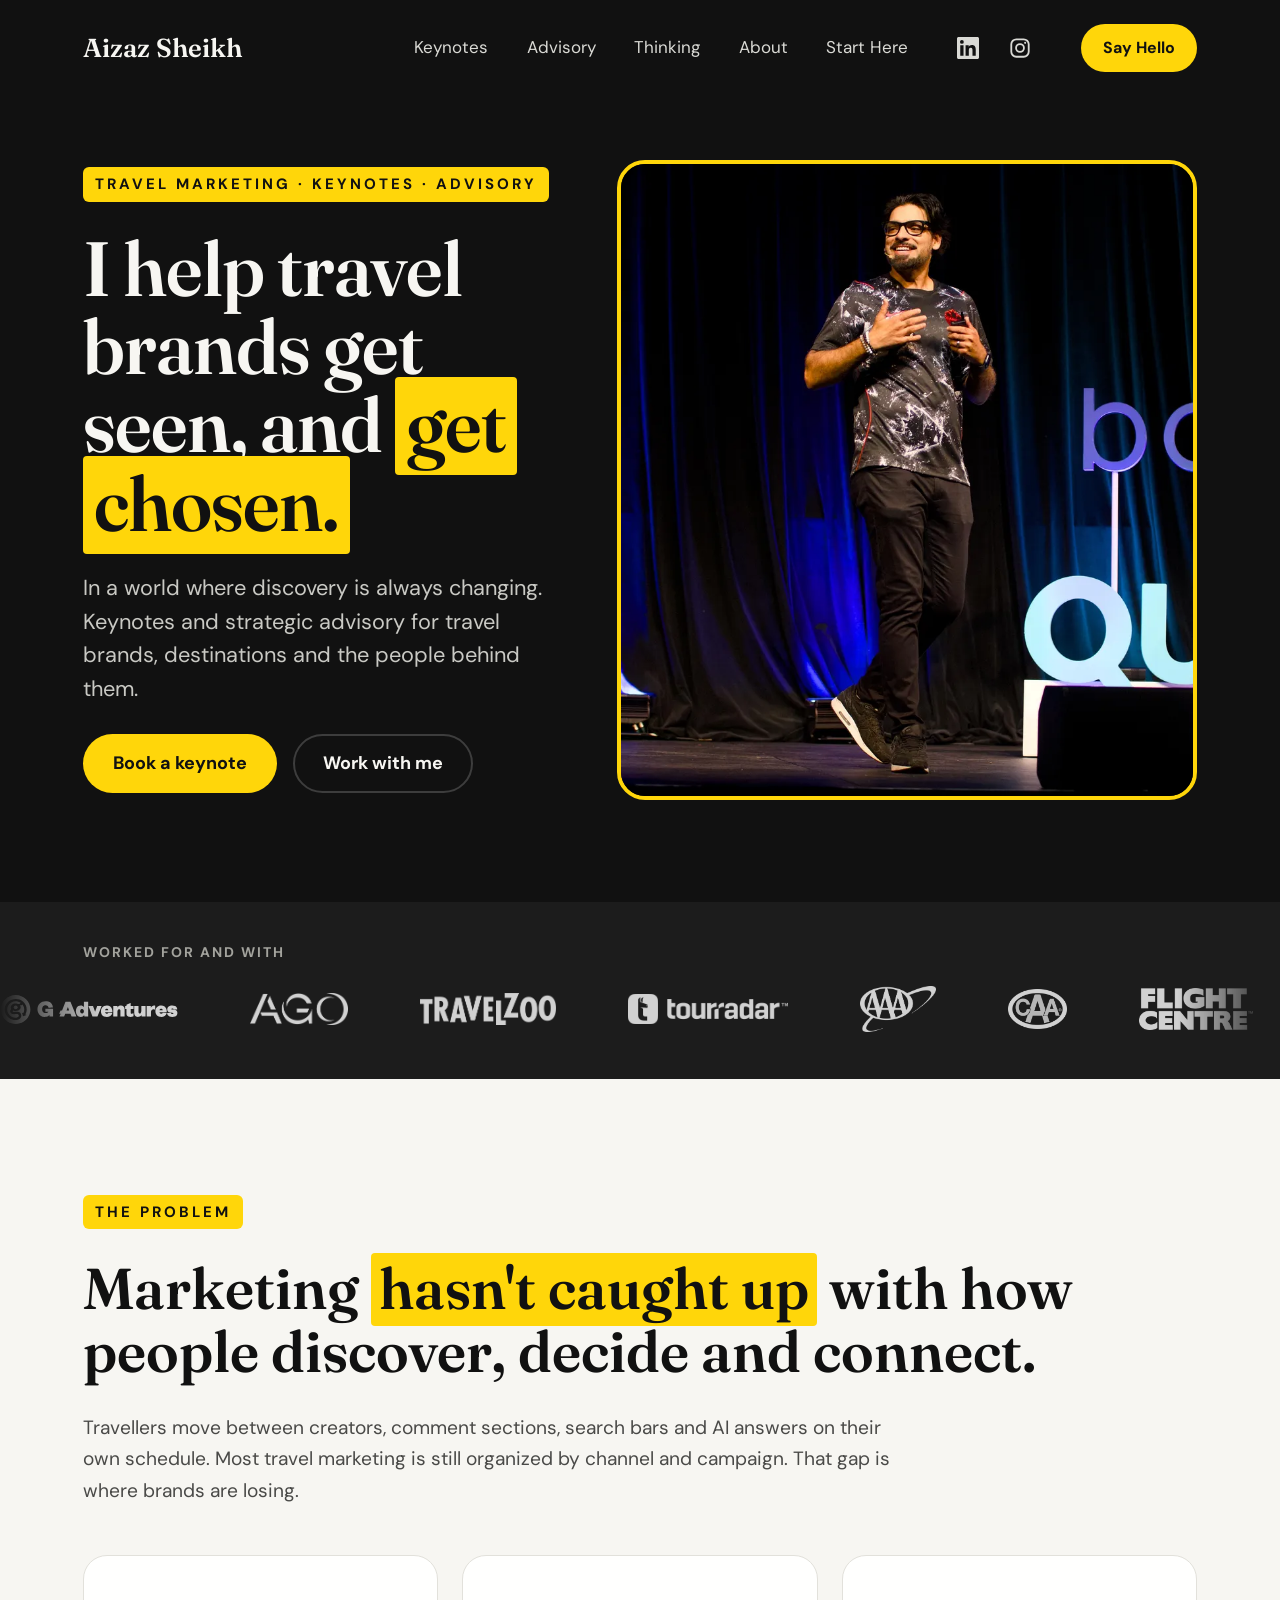
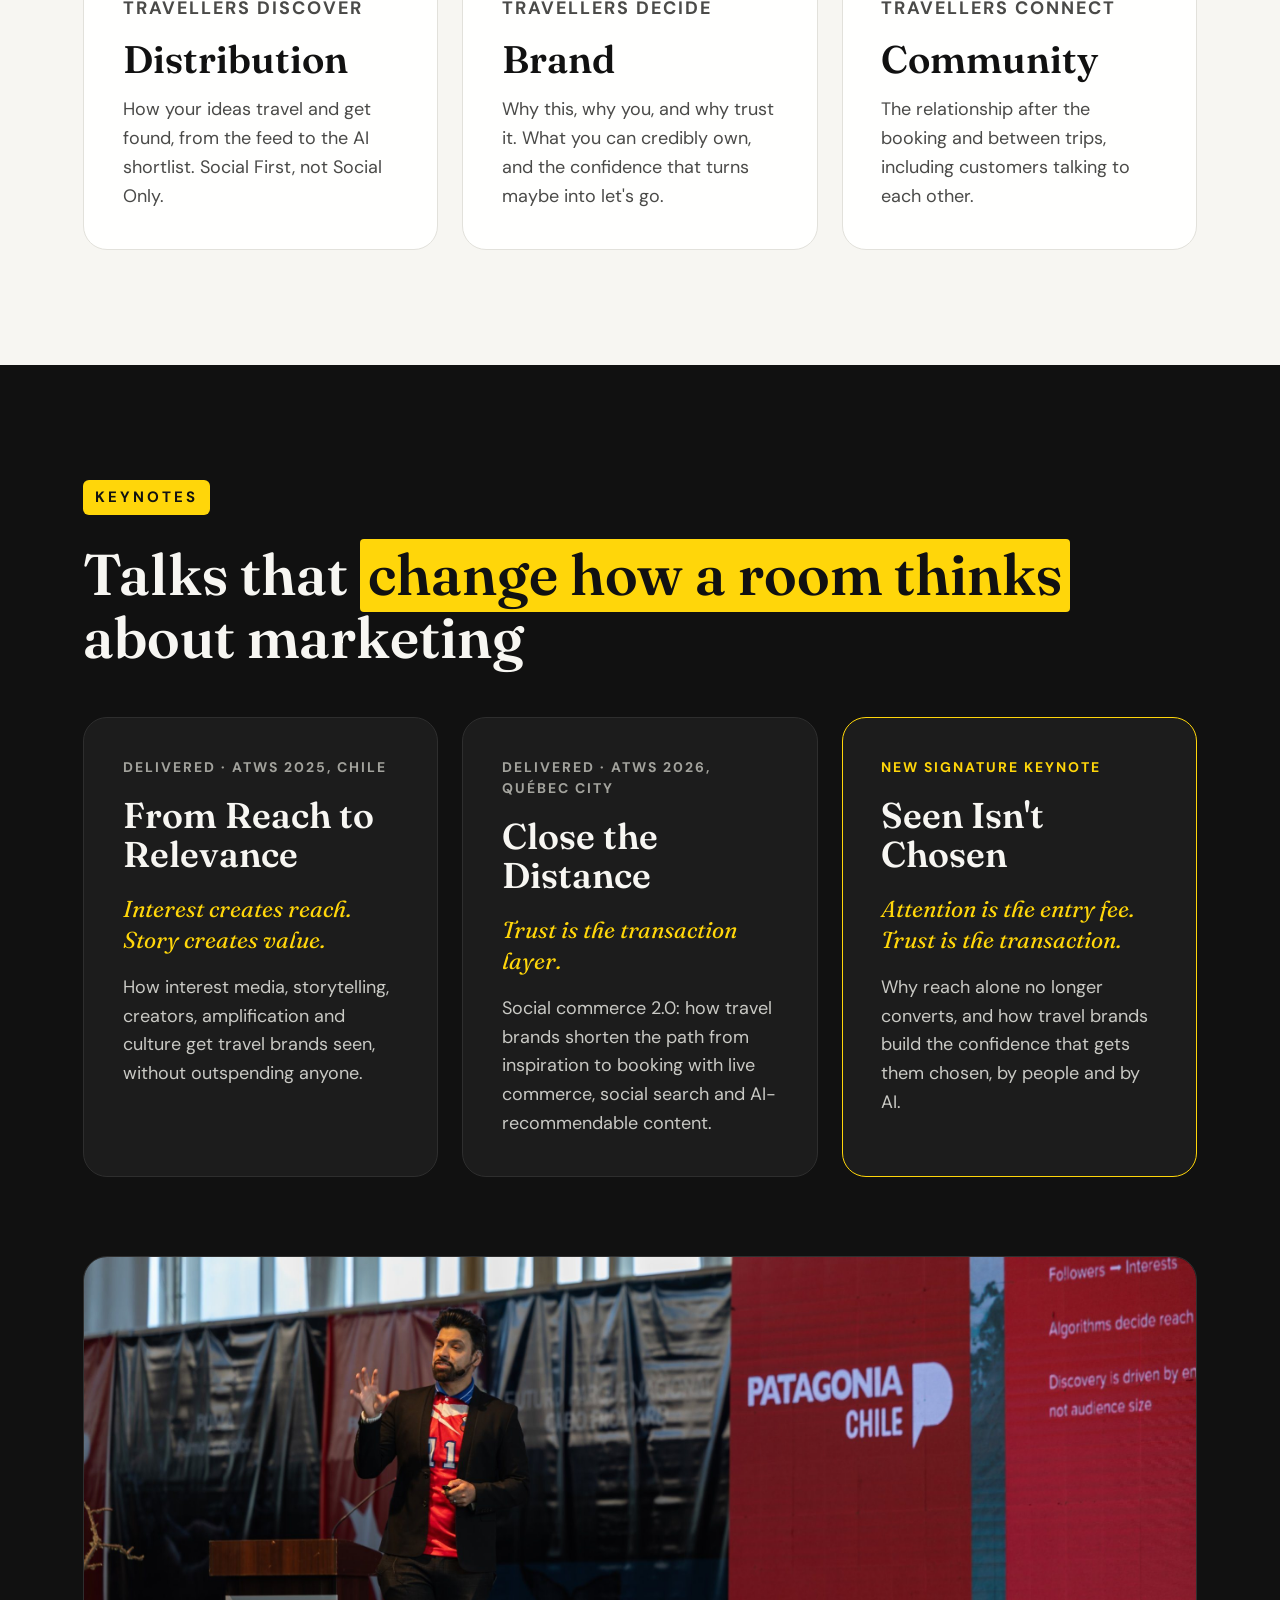
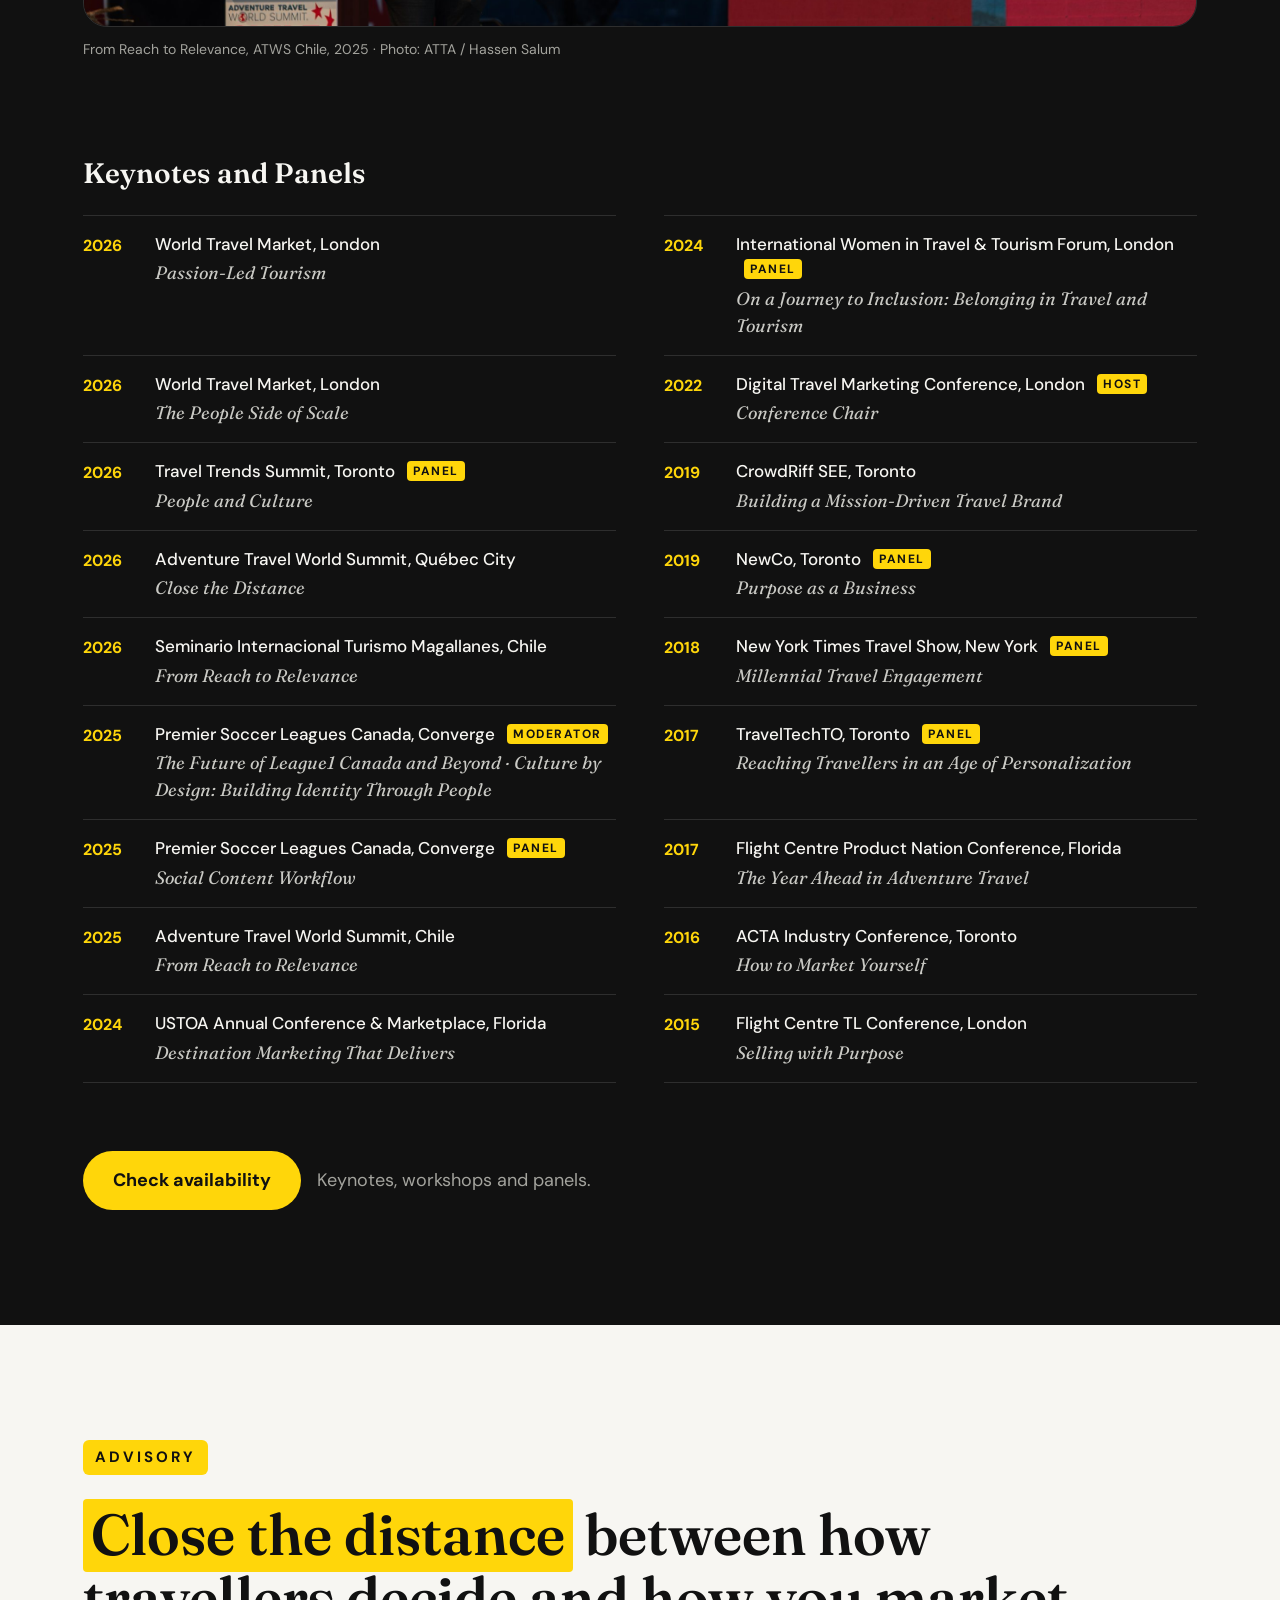
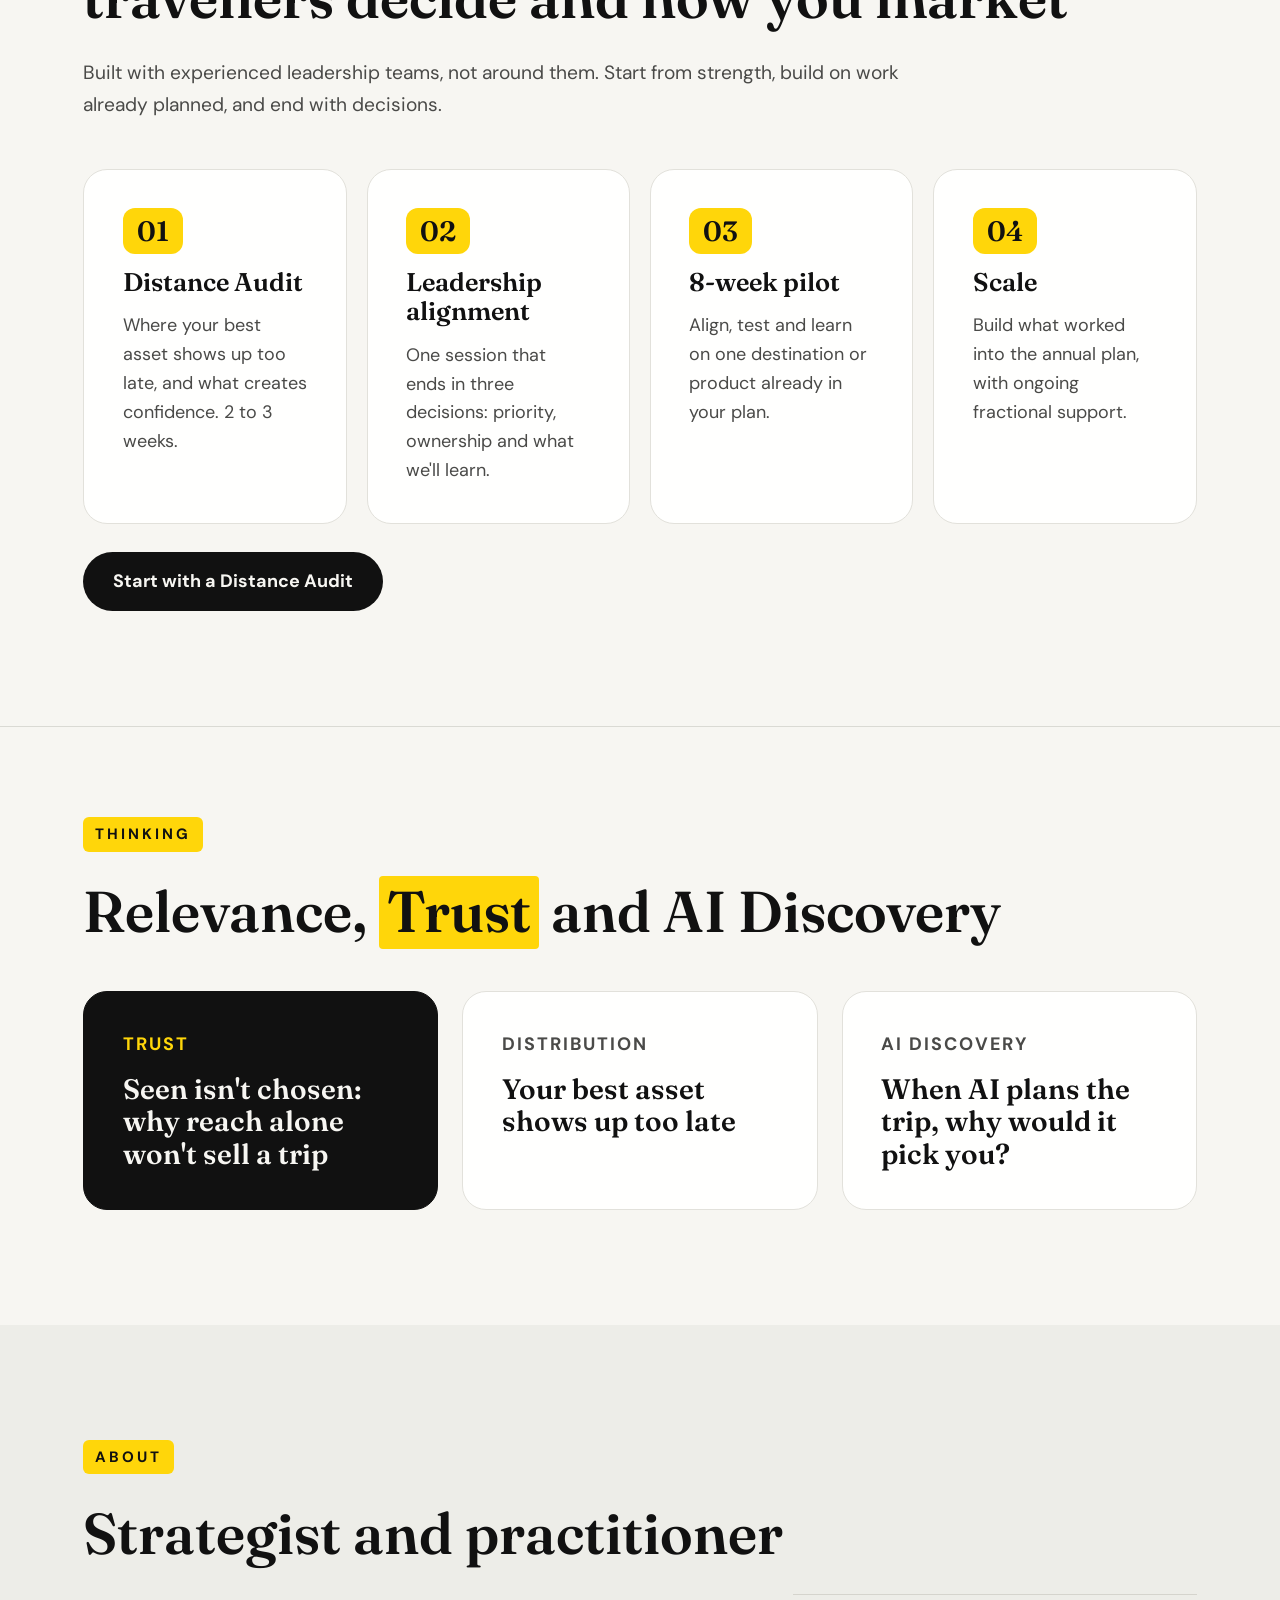
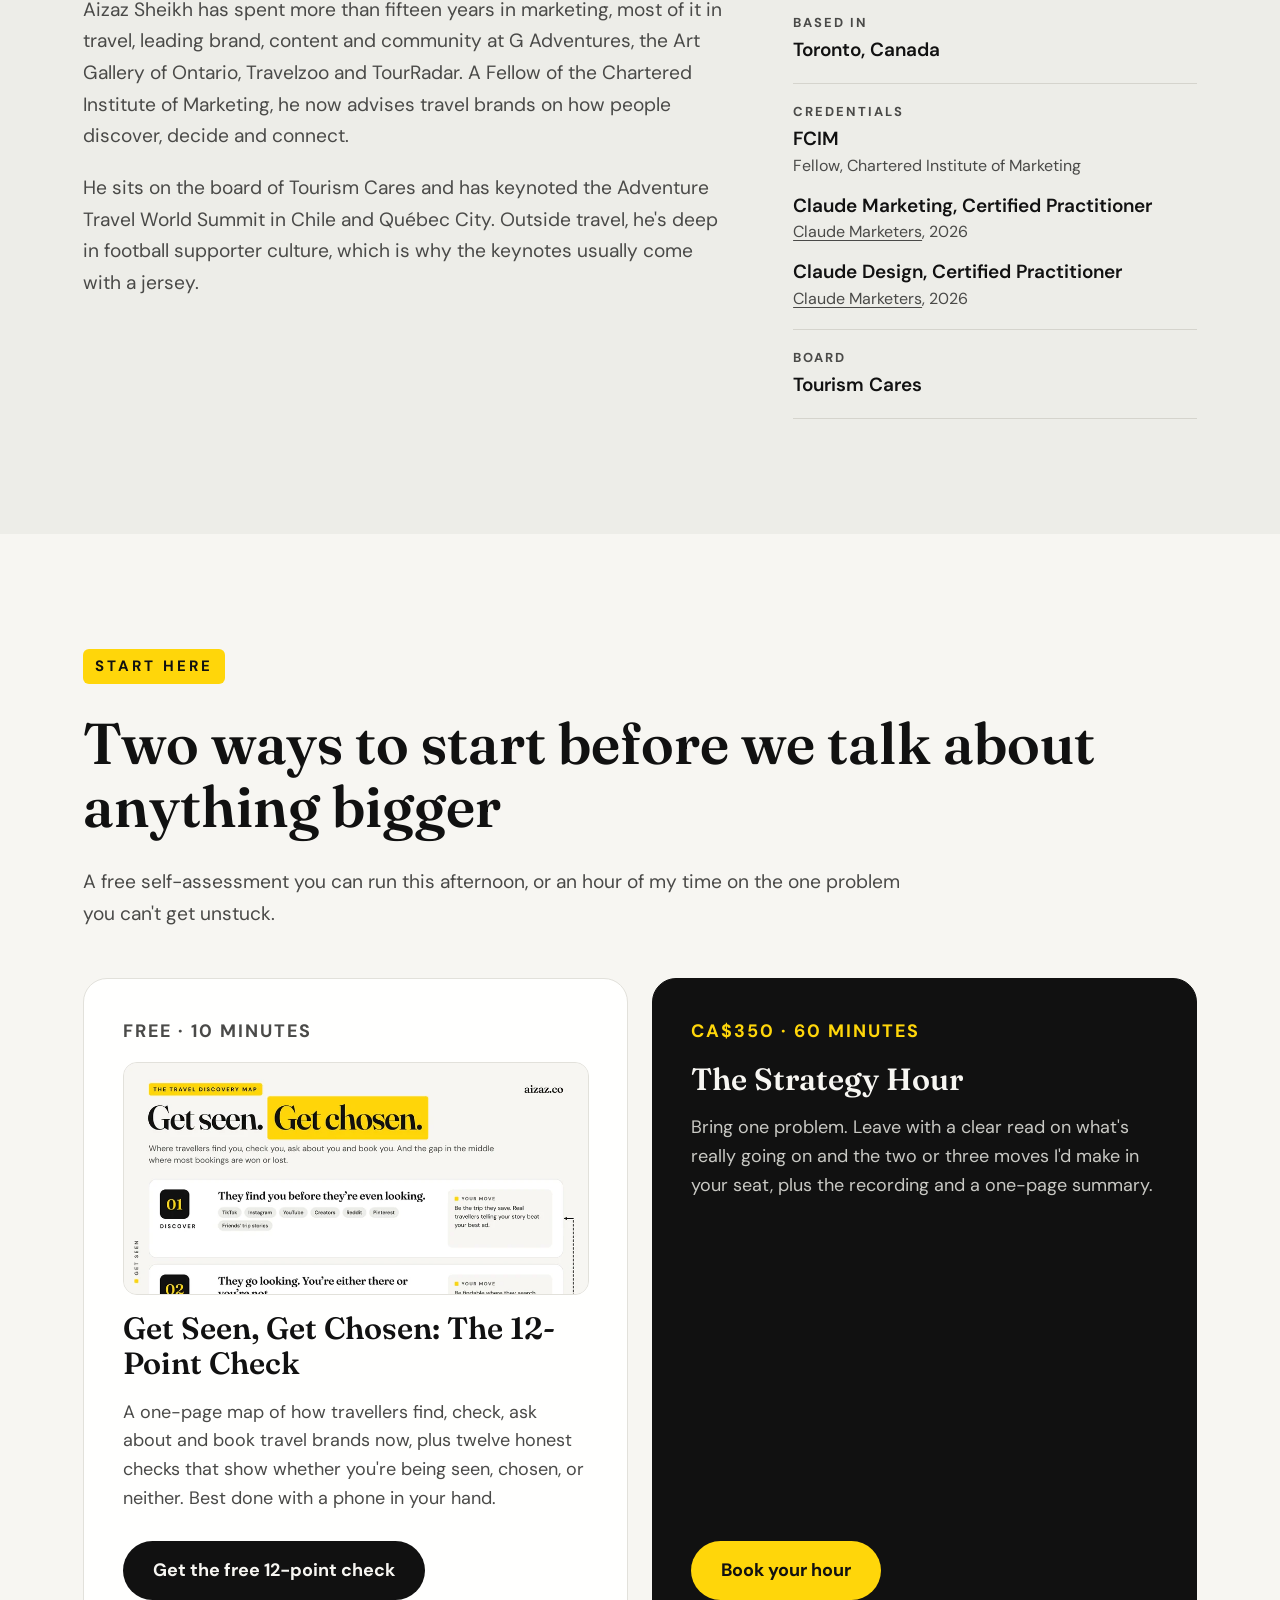
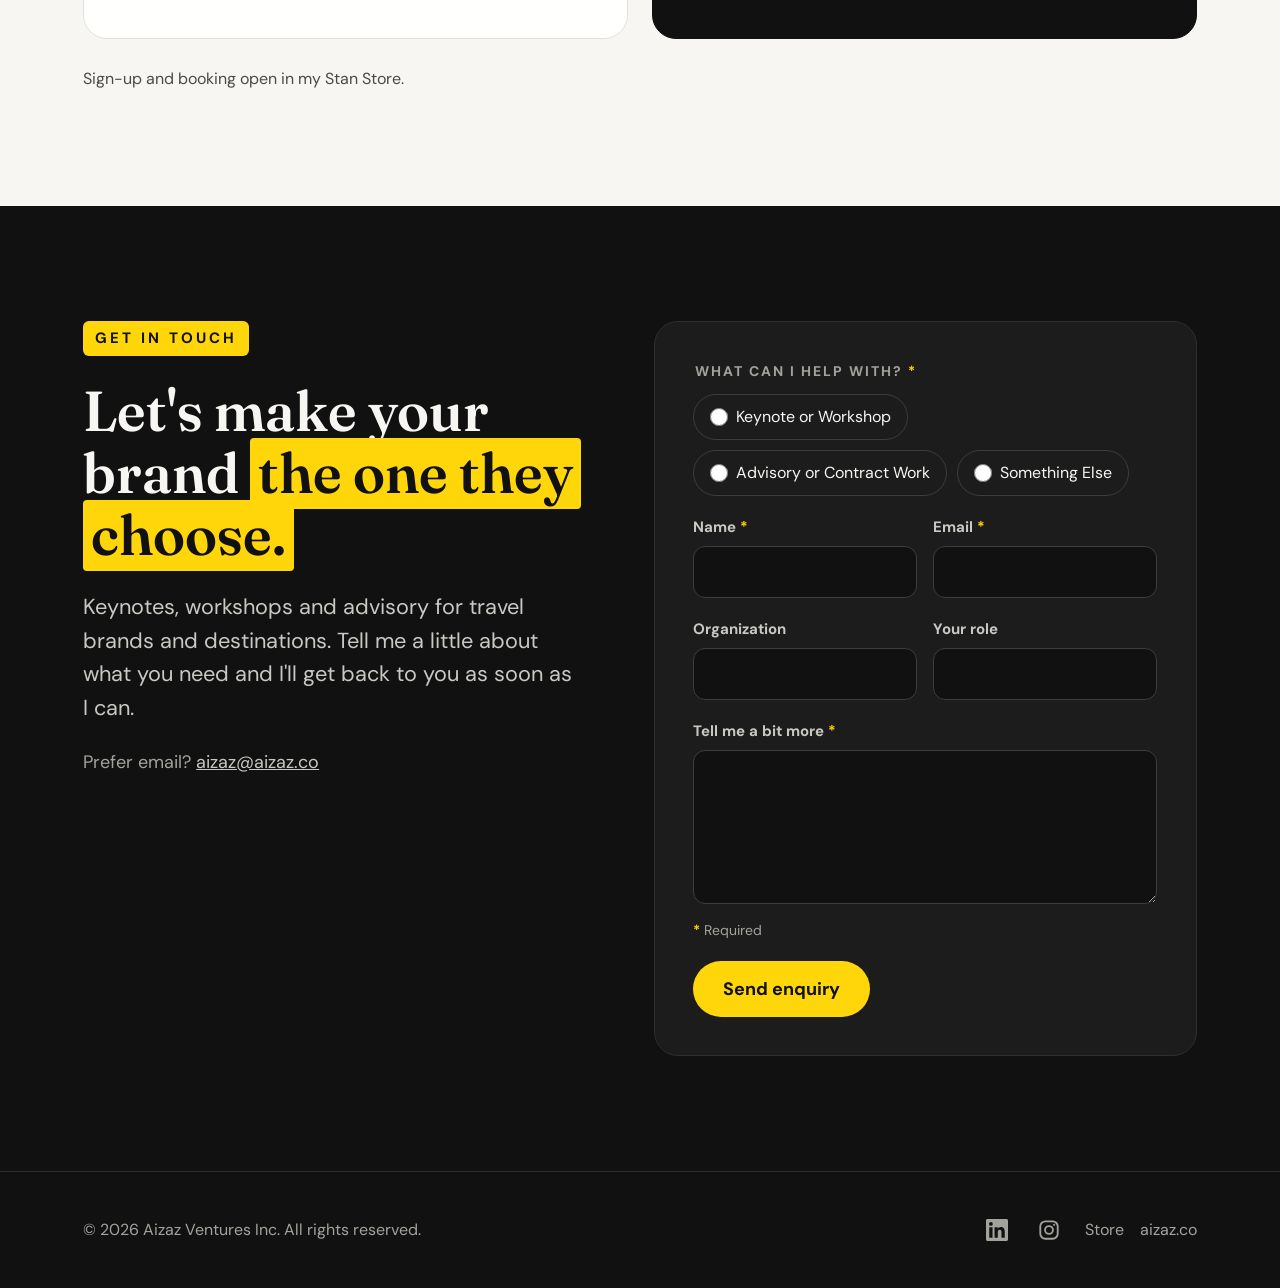
==== commit 9199071e: "WTM 2026: replace Upcoming placeholder with the two delivered keynotes Co-Authored-By: Claude Opus 5" ====
--- a/index.html
+++ b/index.html
@@ -84,8 +84,8 @@
   <div class="wrap proof-head"><p class="proof-label">Worked for and with</p></div>
   <div class="marquee">
     <div class="marquee-track">
-      <ul class="marquee-list"><li class="logo-g"><img src="/assets/logos/g-adventures.svg" alt="G Adventures" width="2152" height="362"></li><li class="logo-ago"><img src="/assets/logos/ago.webp" alt="Art Gallery of Ontario" width="438" height="144"></li><li class="logo-travelzoo"><img src="/assets/logos/travelzoo.webp" alt="Travelzoo" width="614" height="144"></li><li class="logo-tourradar"><img src="/assets/logos/tourradar.webp" alt="TourRadar" width="768" height="144"></li><li class="logo-aaa"><img src="/assets/logos/aaa.webp" alt="AAA" width="239" height="144"></li><li class="logo-caa"><img src="/assets/logos/caa.webp" alt="CAA" width="212" height="144"></li><li class="logo-flight-centre"><img src="/assets/logos/flight-centre.webp" alt="Flight Centre" width="390" height="144"></li><li class="logo-travel-leaders-network"><img src="/assets/logos/travel-leaders-network.webp" alt="Travel Leaders Network" width="431" height="144"></li><li class="logo-travelsavers"><img src="/assets/logos/travelsavers.webp" alt="TRAVELSAVERS" width="592" height="84"></li><li class="logo-virtuoso"><img src="/assets/logos/virtuoso.webp" alt="Virtuoso" width="967" height="144"></li><li class="logo-ensemble"><img src="/assets/logos/ensemble.webp" alt="Ensemble" width="361" height="73"></li><li class="logo-expedia-cruises"><img src="/assets/logos/expedia-cruises.webp" alt="Expedia Cruises" width="742" height="134"></li><li class="logo-atta"><img src="/assets/logos/atta.webp" alt="Adventure Travel Trade Association" width="636" height="144"></li><li class="logo-tc"><img src="/assets/logos/tourism-cares.webp" alt="Tourism Cares" width="320" height="144"></li><li class="logo-google"><img src="/assets/logos/google.webp" alt="Google" width="290" height="95"></li><li class="logo-environics"><img src="/assets/logos/environics.webp" alt="Environics Analytics" width="756" height="144"></li></ul>
-      <ul class="marquee-list" aria-hidden="true"><li class="logo-g"><img src="/assets/logos/g-adventures.svg" alt="G Adventures" width="2152" height="362"></li><li class="logo-ago"><img src="/assets/logos/ago.webp" alt="Art Gallery of Ontario" width="438" height="144"></li><li class="logo-travelzoo"><img src="/assets/logos/travelzoo.webp" alt="Travelzoo" width="614" height="144"></li><li class="logo-tourradar"><img src="/assets/logos/tourradar.webp" alt="TourRadar" width="768" height="144"></li><li class="logo-aaa"><img src="/assets/logos/aaa.webp" alt="AAA" width="239" height="144"></li><li class="logo-caa"><img src="/assets/logos/caa.webp" alt="CAA" width="212" height="144"></li><li class="logo-flight-centre"><img src="/assets/logos/flight-centre.webp" alt="Flight Centre" width="390" height="144"></li><li class="logo-travel-leaders-network"><img src="/assets/logos/travel-leaders-network.webp" alt="Travel Leaders Network" width="431" height="144"></li><li class="logo-travelsavers"><img src="/assets/logos/travelsavers.webp" alt="TRAVELSAVERS" width="592" height="84"></li><li class="logo-virtuoso"><img src="/assets/logos/virtuoso.webp" alt="Virtuoso" width="967" height="144"></li><li class="logo-ensemble"><img src="/assets/logos/ensemble.webp" alt="Ensemble" width="361" height="73"></li><li class="logo-expedia-cruises"><img src="/assets/logos/expedia-cruises.webp" alt="Expedia Cruises" width="742" height="134"></li><li class="logo-atta"><img src="/assets/logos/atta.webp" alt="Adventure Travel Trade Association" width="636" height="144"></li><li class="logo-tc"><img src="/assets/logos/tourism-cares.webp" alt="Tourism Cares" width="320" height="144"></li><li class="logo-google"><img src="/assets/logos/google.webp" alt="Google" width="290" height="95"></li><li class="logo-environics"><img src="/assets/logos/environics.webp" alt="Environics Analytics" width="756" height="144"></li></ul>
+      <ul class="marquee-list"><li class="logo-g"><img src="/assets/logos/g-adventures.svg" alt="G Adventures" width="2152" height="362"></li><li class="logo-ago"><img src="/assets/logos/ago.webp" alt="Art Gallery of Ontario" width="438" height="144"></li><li class="logo-travelzoo"><img src="/assets/logos/travelzoo.webp" alt="Travelzoo" width="614" height="144"></li><li class="logo-tourradar"><img src="/assets/logos/tourradar.webp" alt="TourRadar" width="768" height="144"></li><li class="logo-aaa"><img src="/assets/logos/aaa.webp" alt="AAA" width="239" height="144"></li><li class="logo-caa"><img src="/assets/logos/caa.webp" alt="CAA" width="212" height="144"></li><li class="logo-flight-centre"><img src="/assets/logos/flight-centre.webp" alt="Flight Centre" width="390" height="144"></li><li class="logo-travel-leaders-network"><img src="/assets/logos/travel-leaders-network.webp" alt="Travel Leaders Network" width="431" height="144"></li><li class="logo-travelsavers"><img src="/assets/logos/travelsavers.webp" alt="TRAVELSAVERS" width="592" height="84"></li><li class="logo-virtuoso"><img src="/assets/logos/virtuoso.webp" alt="Virtuoso" width="967" height="144"></li><li class="logo-ensemble"><img src="/assets/logos/ensemble.webp" alt="Ensemble" width="361" height="73"></li><li class="logo-expedia-cruises"><img src="/assets/logos/expedia-cruises.webp" alt="Expedia Cruises" width="742" height="134"></li><li class="logo-atta"><img src="/assets/logos/atta.webp" alt="Adventure Travel Trade Association" width="636" height="144"></li><li class="logo-tc"><img src="/assets/logos/tourism-cares.webp" alt="Tourism Cares" width="320" height="144"></li><li class="logo-meta"><img src="/assets/logos/meta.webp" alt="Meta" width="714" height="144"></li><li class="logo-tiktok"><img src="/assets/logos/tiktok.webp" alt="TikTok" width="530" height="144"></li><li class="logo-google"><img src="/assets/logos/google.webp" alt="Google" width="290" height="95"></li><li class="logo-environics"><img src="/assets/logos/environics.webp" alt="Environics Analytics" width="756" height="144"></li></ul>
+      <ul class="marquee-list" aria-hidden="true"><li class="logo-g"><img src="/assets/logos/g-adventures.svg" alt="G Adventures" width="2152" height="362"></li><li class="logo-ago"><img src="/assets/logos/ago.webp" alt="Art Gallery of Ontario" width="438" height="144"></li><li class="logo-travelzoo"><img src="/assets/logos/travelzoo.webp" alt="Travelzoo" width="614" height="144"></li><li class="logo-tourradar"><img src="/assets/logos/tourradar.webp" alt="TourRadar" width="768" height="144"></li><li class="logo-aaa"><img src="/assets/logos/aaa.webp" alt="AAA" width="239" height="144"></li><li class="logo-caa"><img src="/assets/logos/caa.webp" alt="CAA" width="212" height="144"></li><li class="logo-flight-centre"><img src="/assets/logos/flight-centre.webp" alt="Flight Centre" width="390" height="144"></li><li class="logo-travel-leaders-network"><img src="/assets/logos/travel-leaders-network.webp" alt="Travel Leaders Network" width="431" height="144"></li><li class="logo-travelsavers"><img src="/assets/logos/travelsavers.webp" alt="TRAVELSAVERS" width="592" height="84"></li><li class="logo-virtuoso"><img src="/assets/logos/virtuoso.webp" alt="Virtuoso" width="967" height="144"></li><li class="logo-ensemble"><img src="/assets/logos/ensemble.webp" alt="Ensemble" width="361" height="73"></li><li class="logo-expedia-cruises"><img src="/assets/logos/expedia-cruises.webp" alt="Expedia Cruises" width="742" height="134"></li><li class="logo-atta"><img src="/assets/logos/atta.webp" alt="Adventure Travel Trade Association" width="636" height="144"></li><li class="logo-tc"><img src="/assets/logos/tourism-cares.webp" alt="Tourism Cares" width="320" height="144"></li><li class="logo-meta"><img src="/assets/logos/meta.webp" alt="Meta" width="714" height="144"></li><li class="logo-tiktok"><img src="/assets/logos/tiktok.webp" alt="TikTok" width="530" height="144"></li><li class="logo-google"><img src="/assets/logos/google.webp" alt="Google" width="290" height="95"></li><li class="logo-environics"><img src="/assets/logos/environics.webp" alt="Environics Analytics" width="756" height="144"></li></ul>
     </div>
   </div>
 </section>
@@ -146,7 +146,8 @@
     <div class="speaking">
       <h3 class="speaking-title">Keynotes and Panels</h3>
       <ol class="speaking-list" style="--rows: 9">
-        <li><span class="yr">2026</span><span class="ev">World Travel Market, London <em class="kind">Upcoming</em></span><span class="tt">Two keynote sessions</span></li>
+        <li><span class="yr">2026</span><span class="ev">World Travel Market, London</span><span class="tt">Passion-Led Tourism</span></li>
+        <li><span class="yr">2026</span><span class="ev">World Travel Market, London</span><span class="tt">The People Side of Scale</span></li>
         <li><span class="yr">2026</span><span class="ev">Travel Trends Summit, Toronto <em class="kind">Panel</em></span><span class="tt">People and Culture</span></li>
         <li><span class="yr">2026</span><span class="ev">Adventure Travel World Summit, Québec City</span><span class="tt">Close the Distance</span></li>
         <li><span class="yr">2026</span><span class="ev">Seminario Internacional Turismo Magallanes, Chile</span><span class="tt">From Reach to Relevance</span></li>
@@ -154,8 +155,8 @@
         <li><span class="yr">2025</span><span class="ev">Premier Soccer Leagues Canada, Converge <em class="kind">Panel</em></span><span class="tt">Social Content Workflow</span></li>
         <li><span class="yr">2025</span><span class="ev">Adventure Travel World Summit, Chile</span><span class="tt">From Reach to Relevance</span></li>
         <li><span class="yr">2024</span><span class="ev">USTOA Annual Conference &amp; Marketplace, Florida</span><span class="tt">Destination Marketing That Delivers</span></li>
-        <li><span class="yr">2024</span><span class="ev">International Women in Travel &amp; Tourism Forum, London <em class="kind">Panel</em></span><span class="tt">On a Journey to Inclusion: Belonging in Travel and Tourism</span></li>
-        <li class="col2"><span class="yr">2022</span><span class="ev">Digital Travel Marketing Conference, London <em class="kind">Host</em></span><span class="tt">Conference Chair</span></li>
+        <li class="col2"><span class="yr">2024</span><span class="ev">International Women in Travel &amp; Tourism Forum, London <em class="kind">Panel</em></span><span class="tt">On a Journey to Inclusion: Belonging in Travel and Tourism</span></li>
+        <li><span class="yr">2022</span><span class="ev">Digital Travel Marketing Conference, London <em class="kind">Host</em></span><span class="tt">Conference Chair</span></li>
         <li><span class="yr">2019</span><span class="ev">CrowdRiff SEE, Toronto</span><span class="tt">Building a Mission-Driven Travel Brand</span></li>
         <li><span class="yr">2019</span><span class="ev">NewCo, Toronto <em class="kind">Panel</em></span><span class="tt">Purpose as a Business</span></li>
         <li><span class="yr">2018</span><span class="ev">New York Times Travel Show, New York <em class="kind">Panel</em></span><span class="tt">Millennial Travel Engagement</span></li>
--- a/styles.css
+++ b/styles.css
@@ -191,7 +191,7 @@
 .proof { padding: 40px 0 44px; overflow: hidden; }
 .proof-head { padding-bottom: 20px; }
 .marquee { position: relative; overflow: hidden; -webkit-mask-image: linear-gradient(90deg, transparent, #000 8%, #000 92%, transparent); mask-image: linear-gradient(90deg, transparent, #000 8%, #000 92%, transparent); }
-.marquee-track { display: flex; width: max-content; animation: marquee 40s linear infinite; }
+.marquee-track { display: flex; width: max-content; animation: marquee 65s linear infinite; }
 .marquee:hover .marquee-track { animation-play-state: paused; }
 .marquee-list { list-style: none; margin: 0; padding: 0; display: flex; align-items: center; gap: 72px; padding-right: 72px; font-family: var(--serif); font-size: clamp(22px, 2vw, 28px); font-weight: 600; color: var(--paper); white-space: nowrap; }
 .marquee-list li { display: flex; align-items: center; height: 52px; opacity: .8; transition: opacity .2s ease; }
@@ -211,6 +211,8 @@
 .marquee-list .logo-ensemble img { height: 30px; }
 .marquee-list .logo-virtuoso img { height: 34px; }
 .marquee-list .logo-expedia-cruises img { height: 36px; }
+.marquee-list .logo-meta img { height: 28px; }
+.marquee-list .logo-tiktok img { height: 34px; }
 .marquee-list .logo-google img { height: 34px; }
 .marquee-list .logo-environics img { height: 40px; }
 @keyframes marquee { from { transform: translateX(0); } to { transform: translateX(-50%); } }
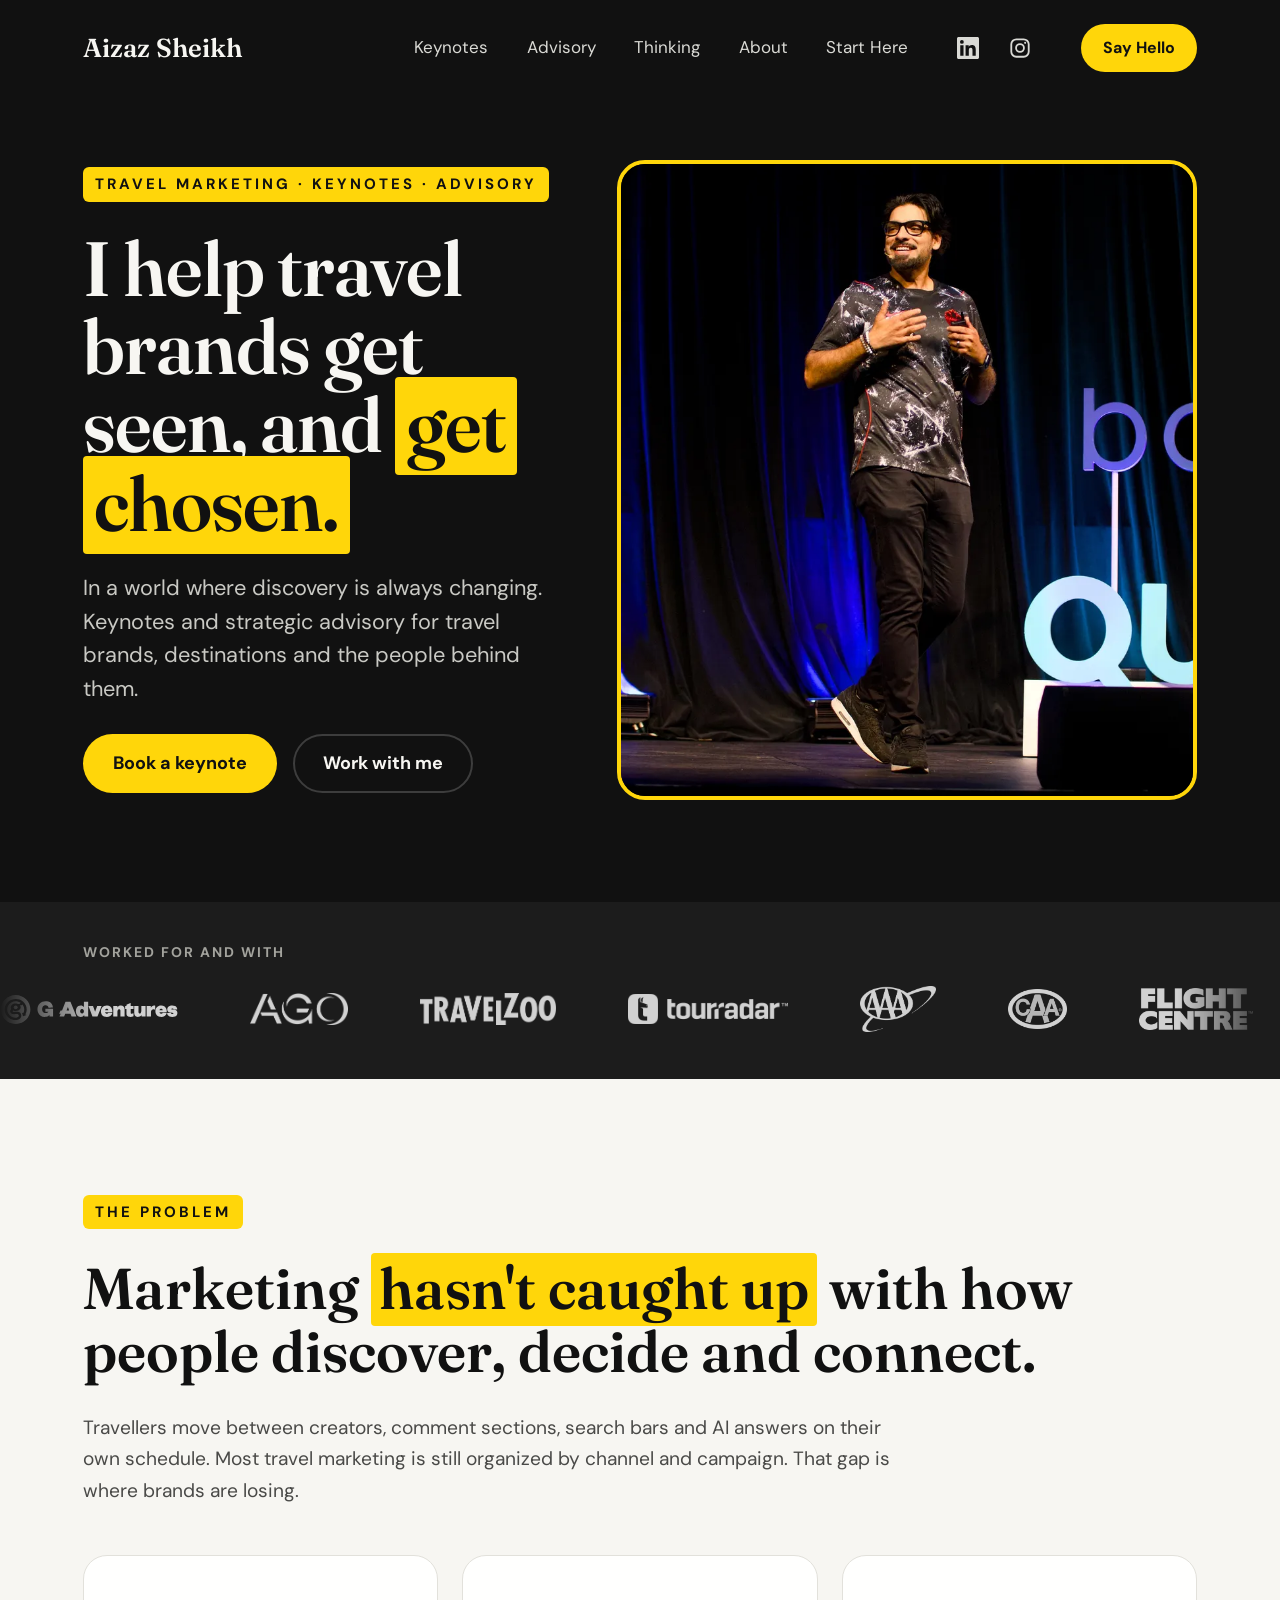
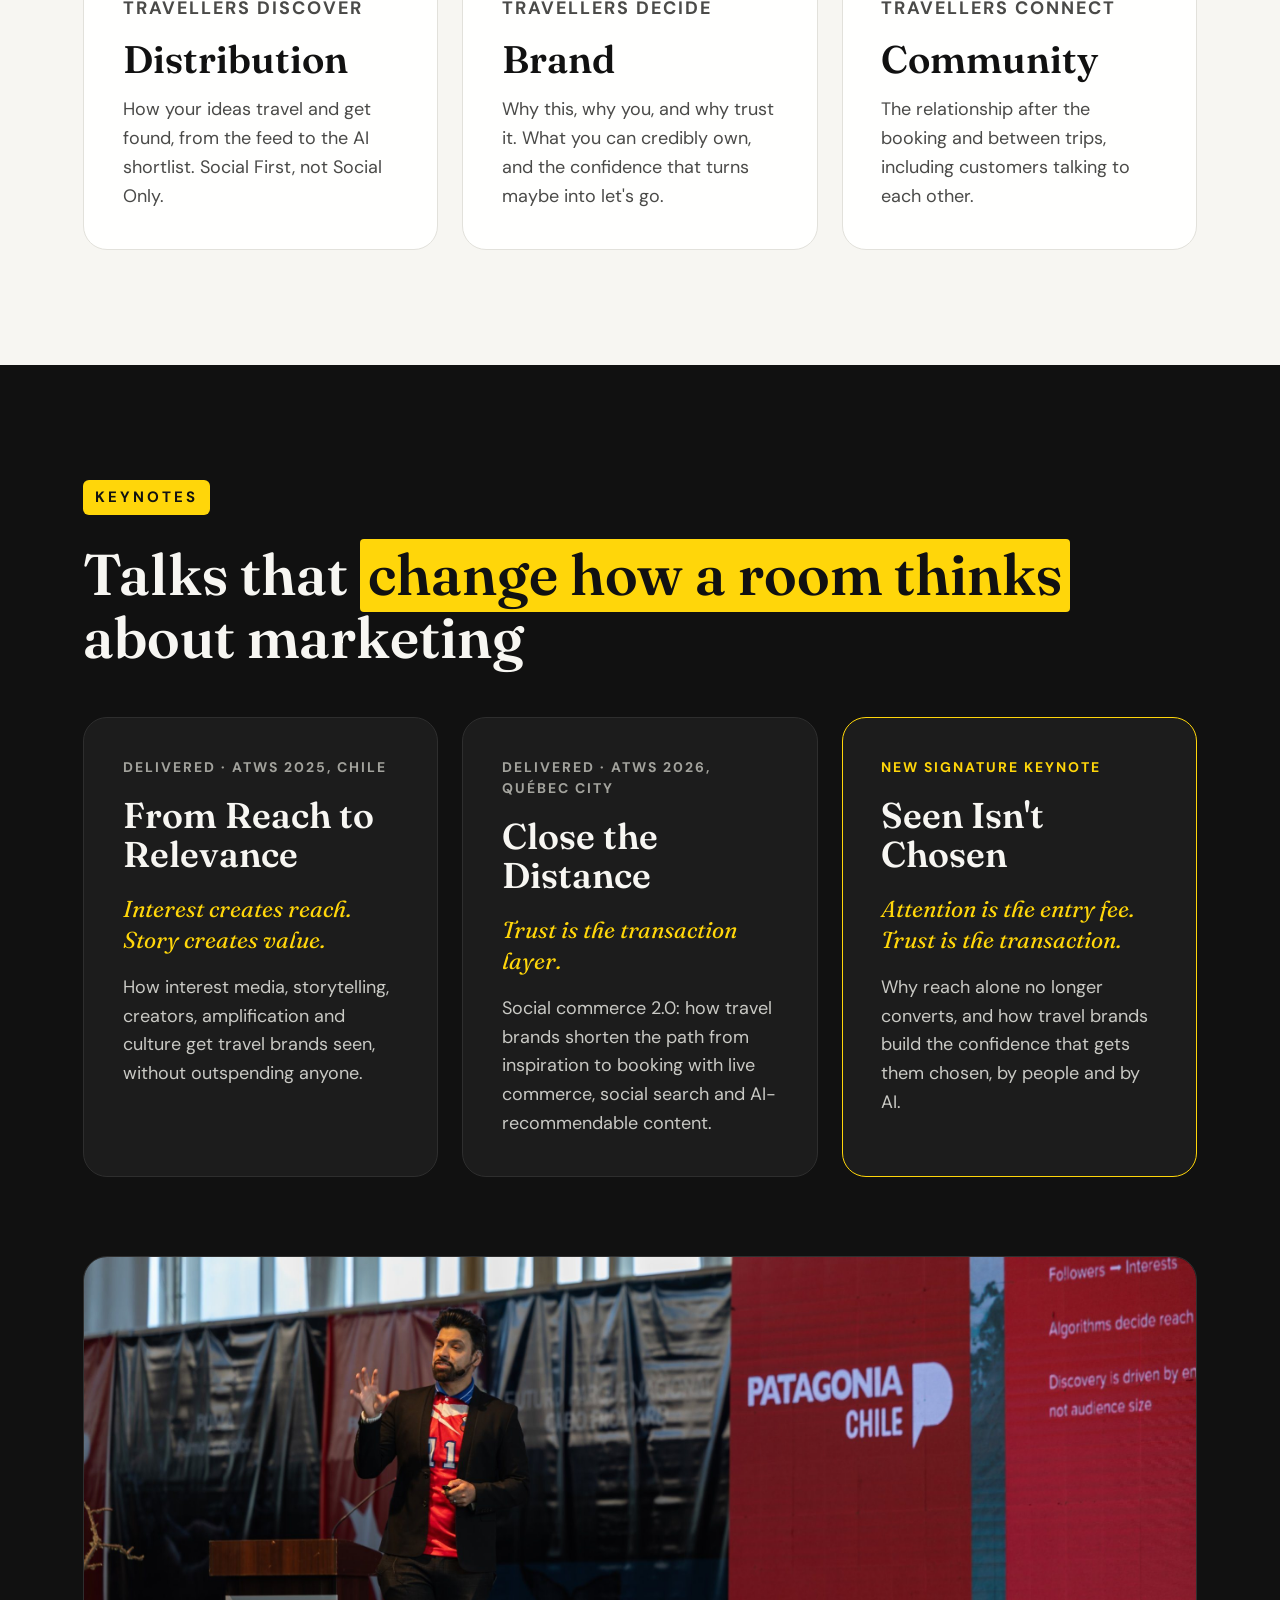
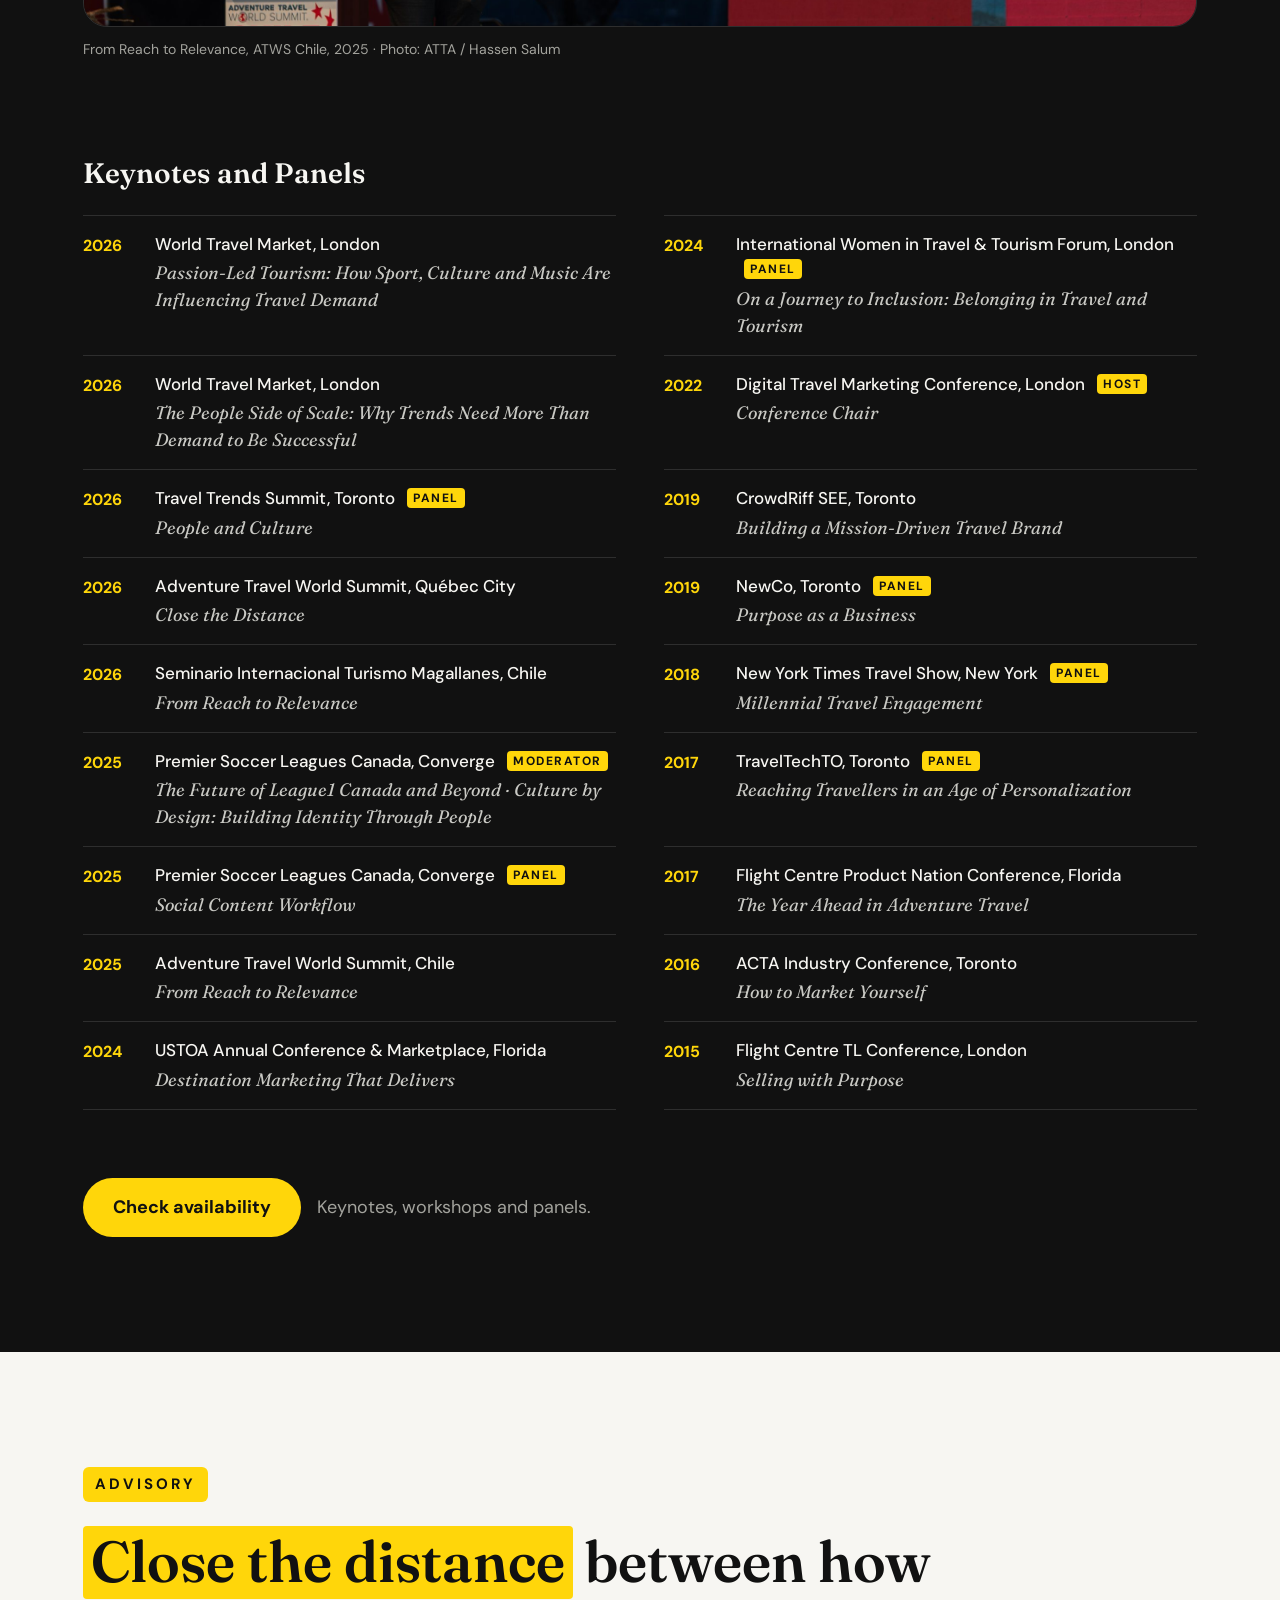
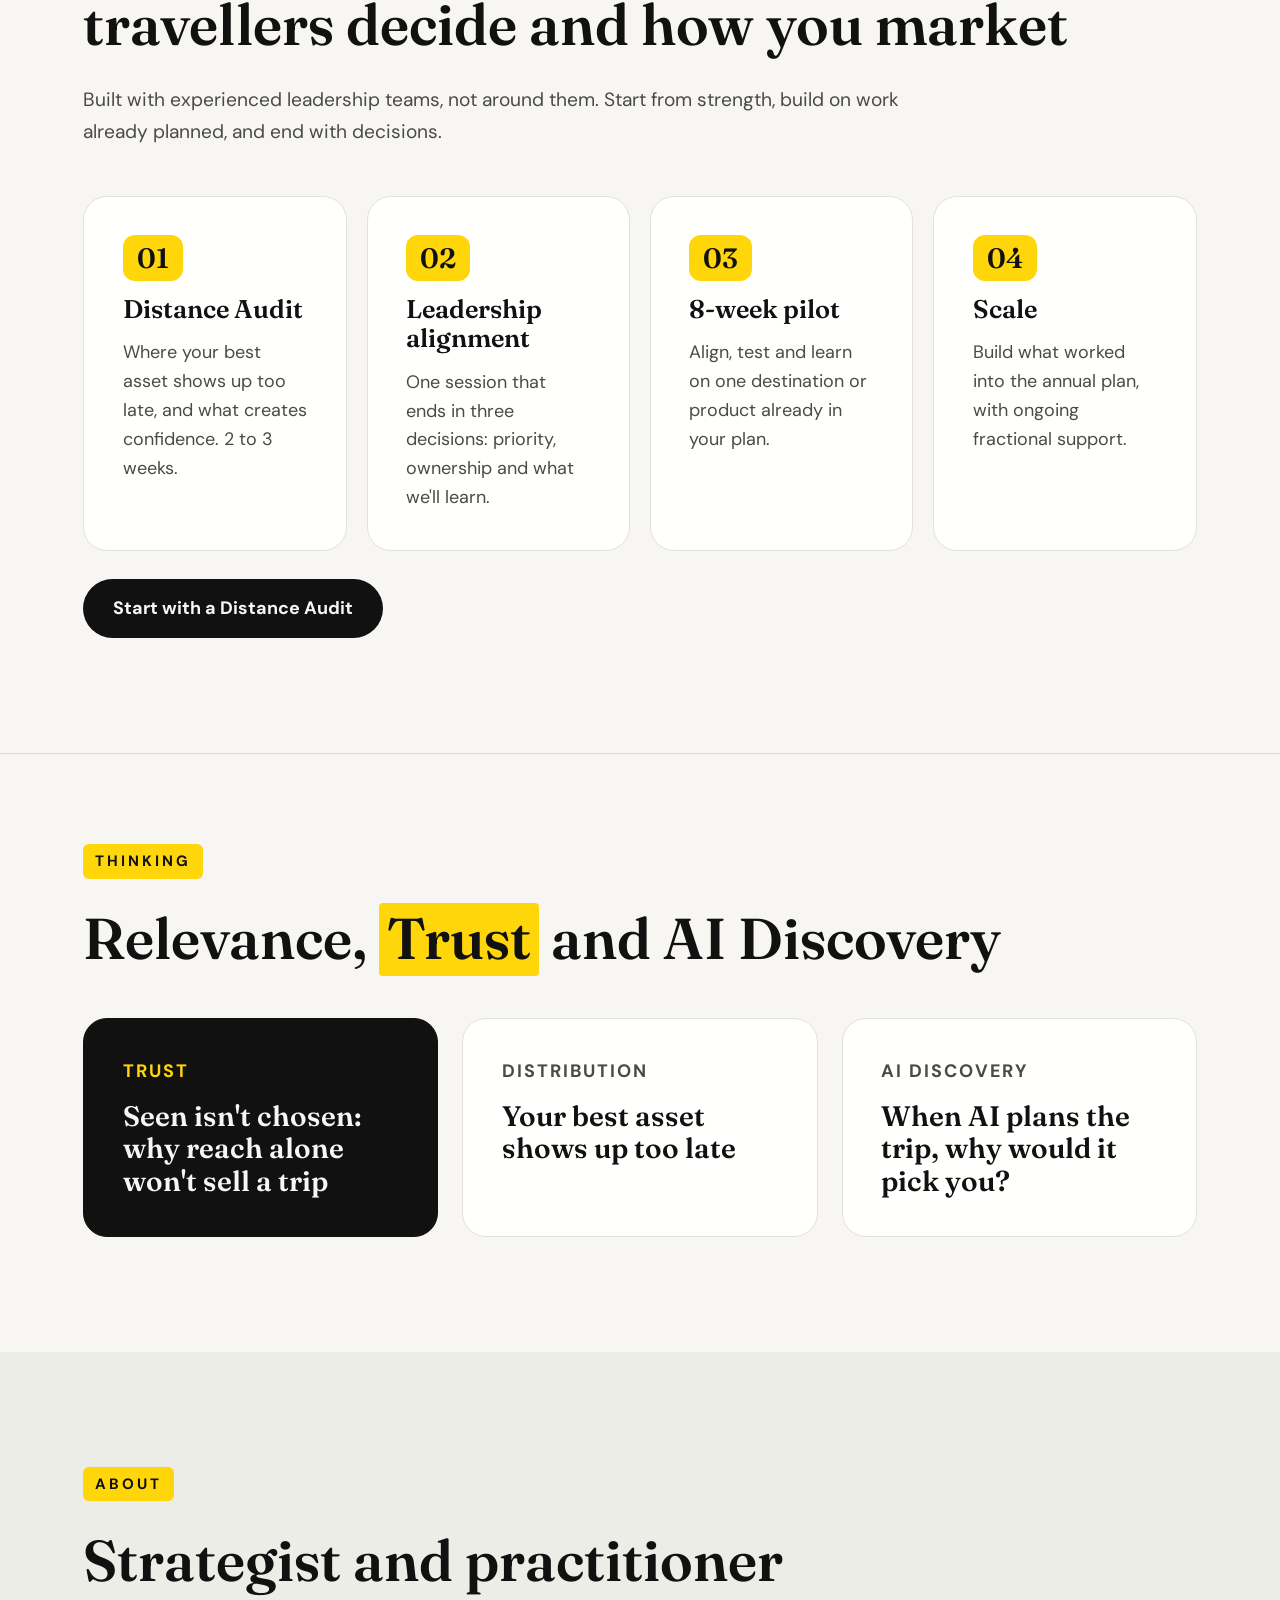
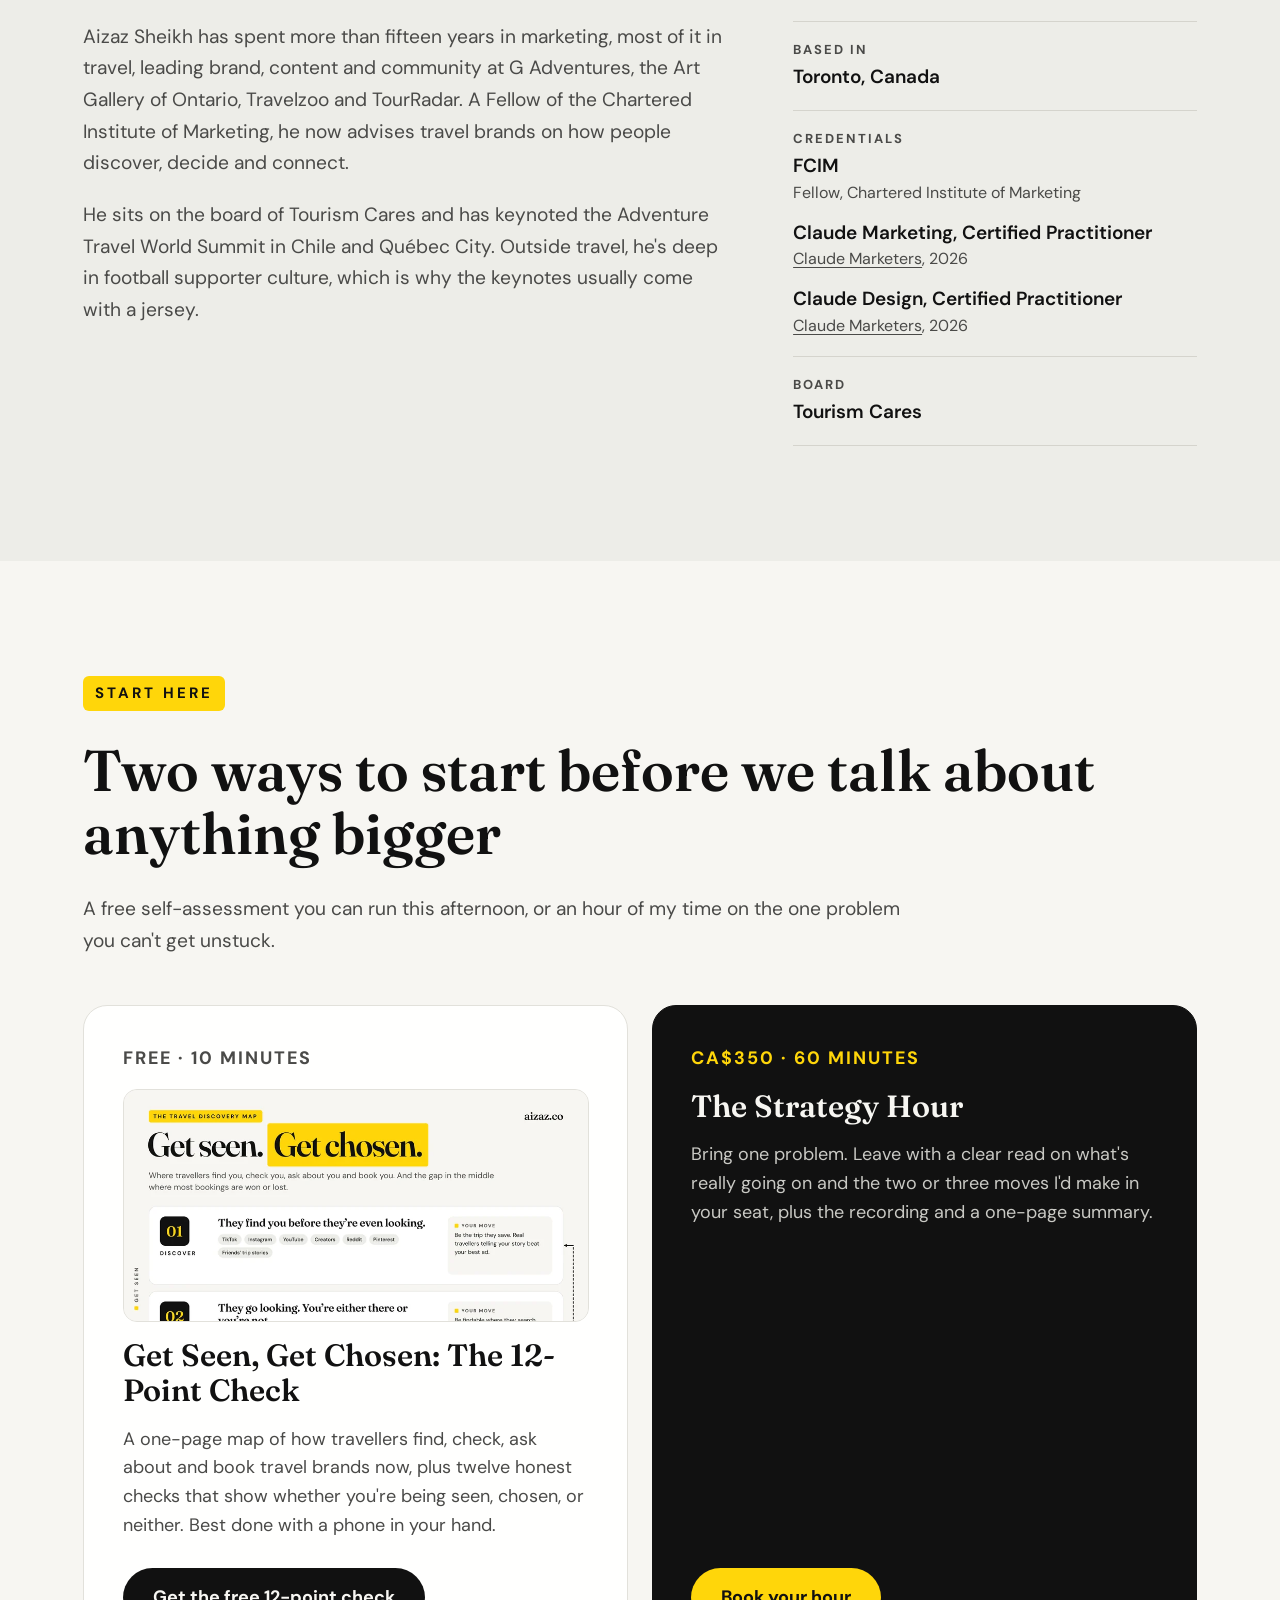
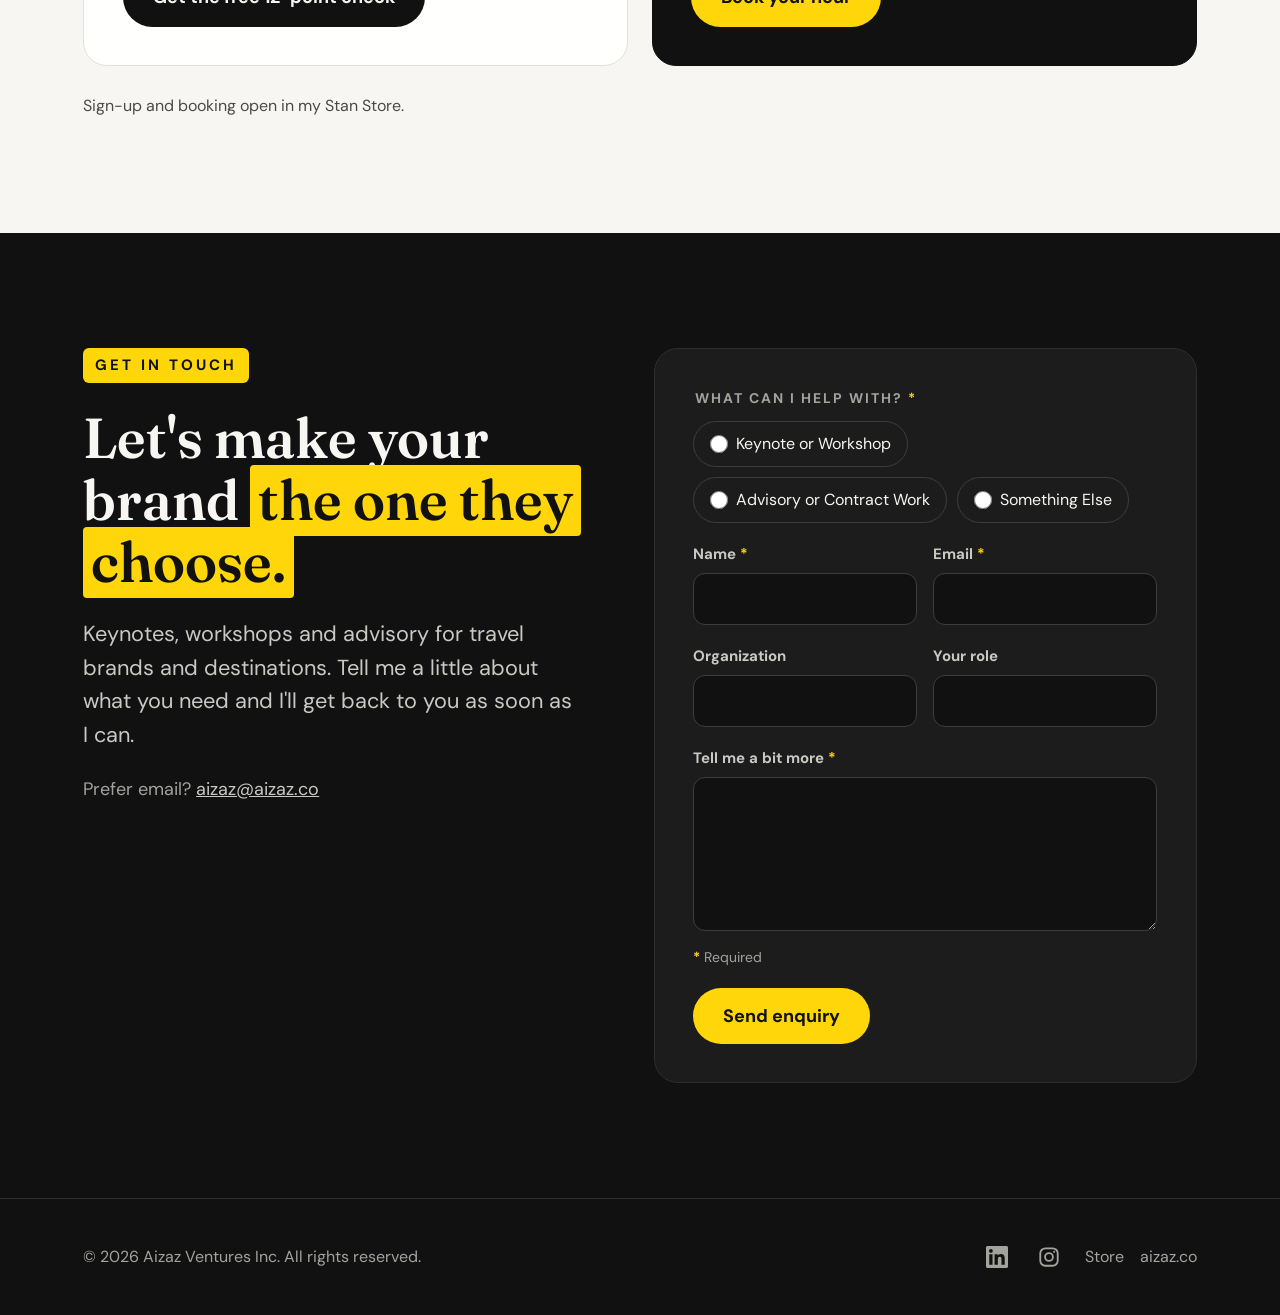
==== commit 238ba99b: "WTM 2026: use full talk titles Co-Authored-By: Claude Opus 5.5 <noreply@anthropic.com> Claude-Sessio" ====
--- a/index.html
+++ b/index.html
@@ -146,8 +146,8 @@
     <div class="speaking">
       <h3 class="speaking-title">Keynotes and Panels</h3>
       <ol class="speaking-list" style="--rows: 9">
-        <li><span class="yr">2026</span><span class="ev">World Travel Market, London</span><span class="tt">Passion-Led Tourism</span></li>
-        <li><span class="yr">2026</span><span class="ev">World Travel Market, London</span><span class="tt">The People Side of Scale</span></li>
+        <li><span class="yr">2026</span><span class="ev">World Travel Market, London</span><span class="tt">Passion-Led Tourism: How Sport, Culture and Music Are Influencing Travel Demand</span></li>
+        <li><span class="yr">2026</span><span class="ev">World Travel Market, London</span><span class="tt">The People Side of Scale: Why Trends Need More Than Demand to Be Successful</span></li>
         <li><span class="yr">2026</span><span class="ev">Travel Trends Summit, Toronto <em class="kind">Panel</em></span><span class="tt">People and Culture</span></li>
         <li><span class="yr">2026</span><span class="ev">Adventure Travel World Summit, Québec City</span><span class="tt">Close the Distance</span></li>
         <li><span class="yr">2026</span><span class="ev">Seminario Internacional Turismo Magallanes, Chile</span><span class="tt">From Reach to Relevance</span></li>
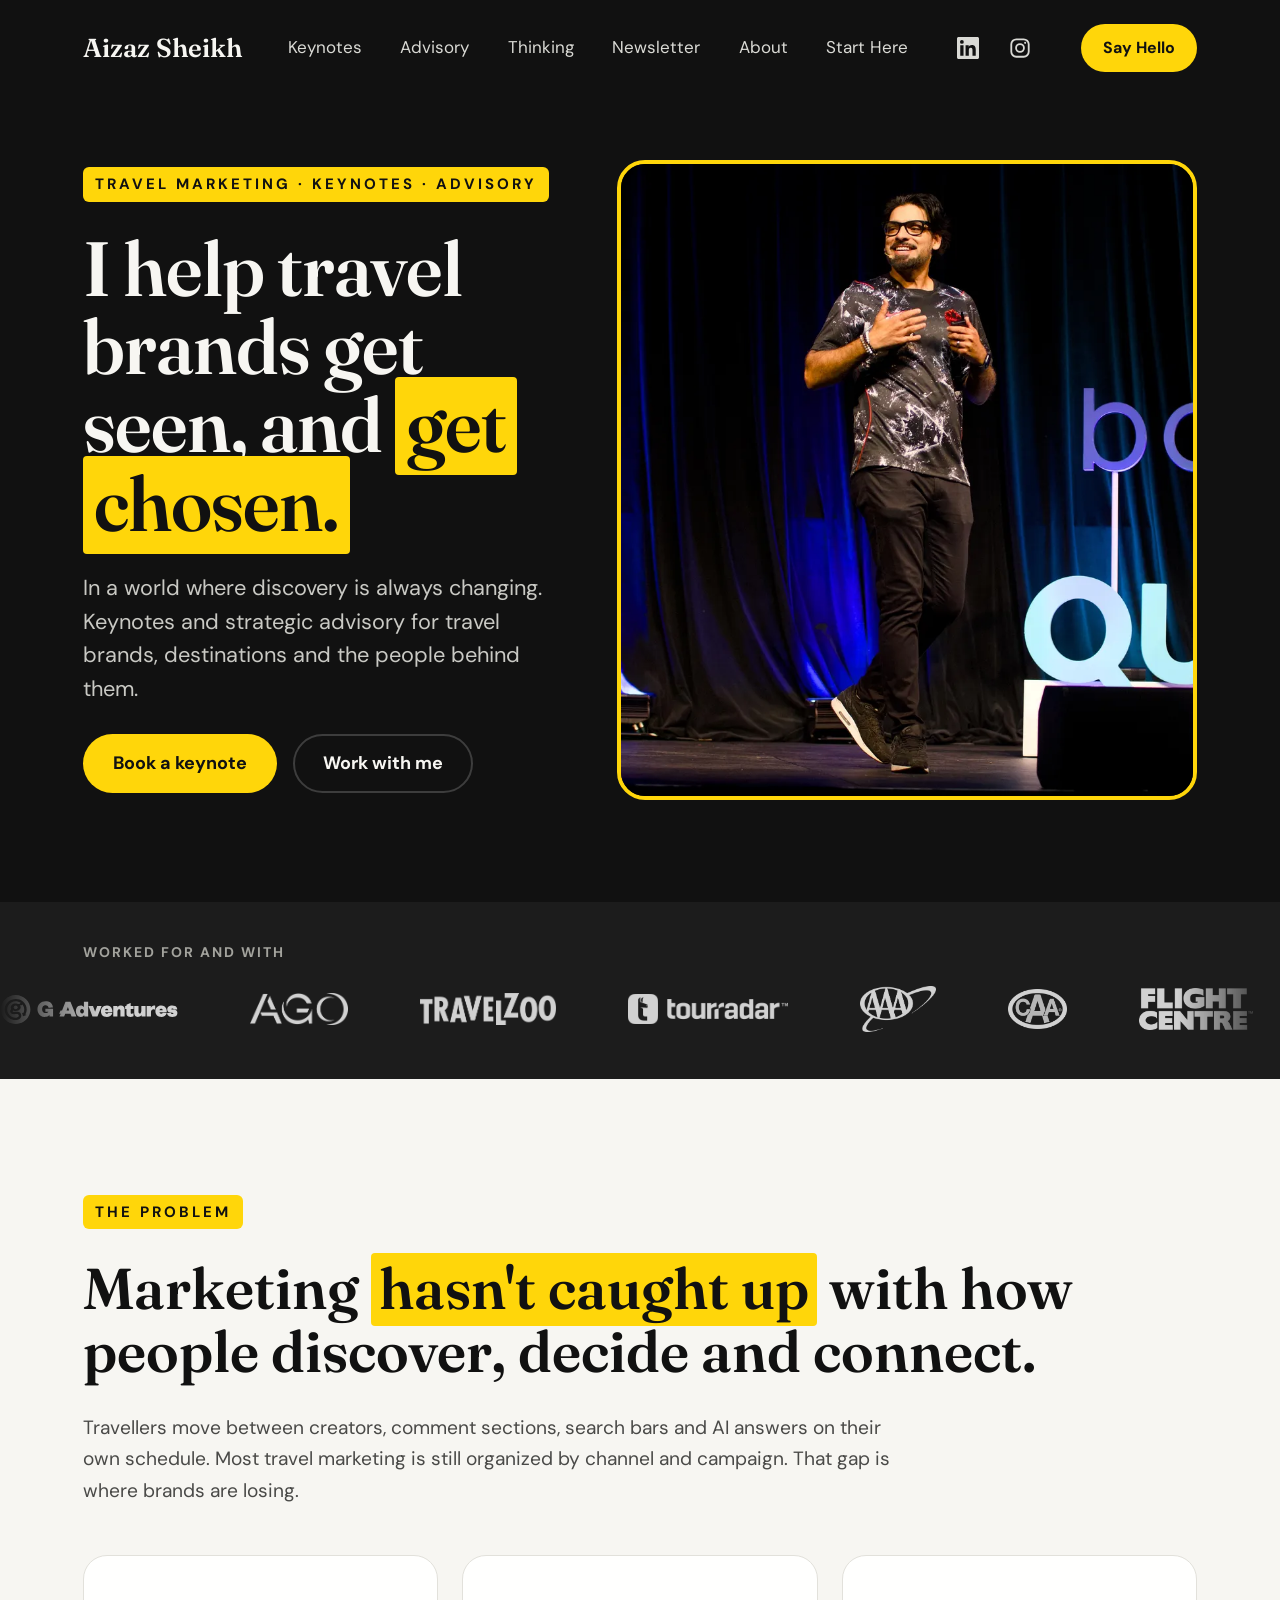
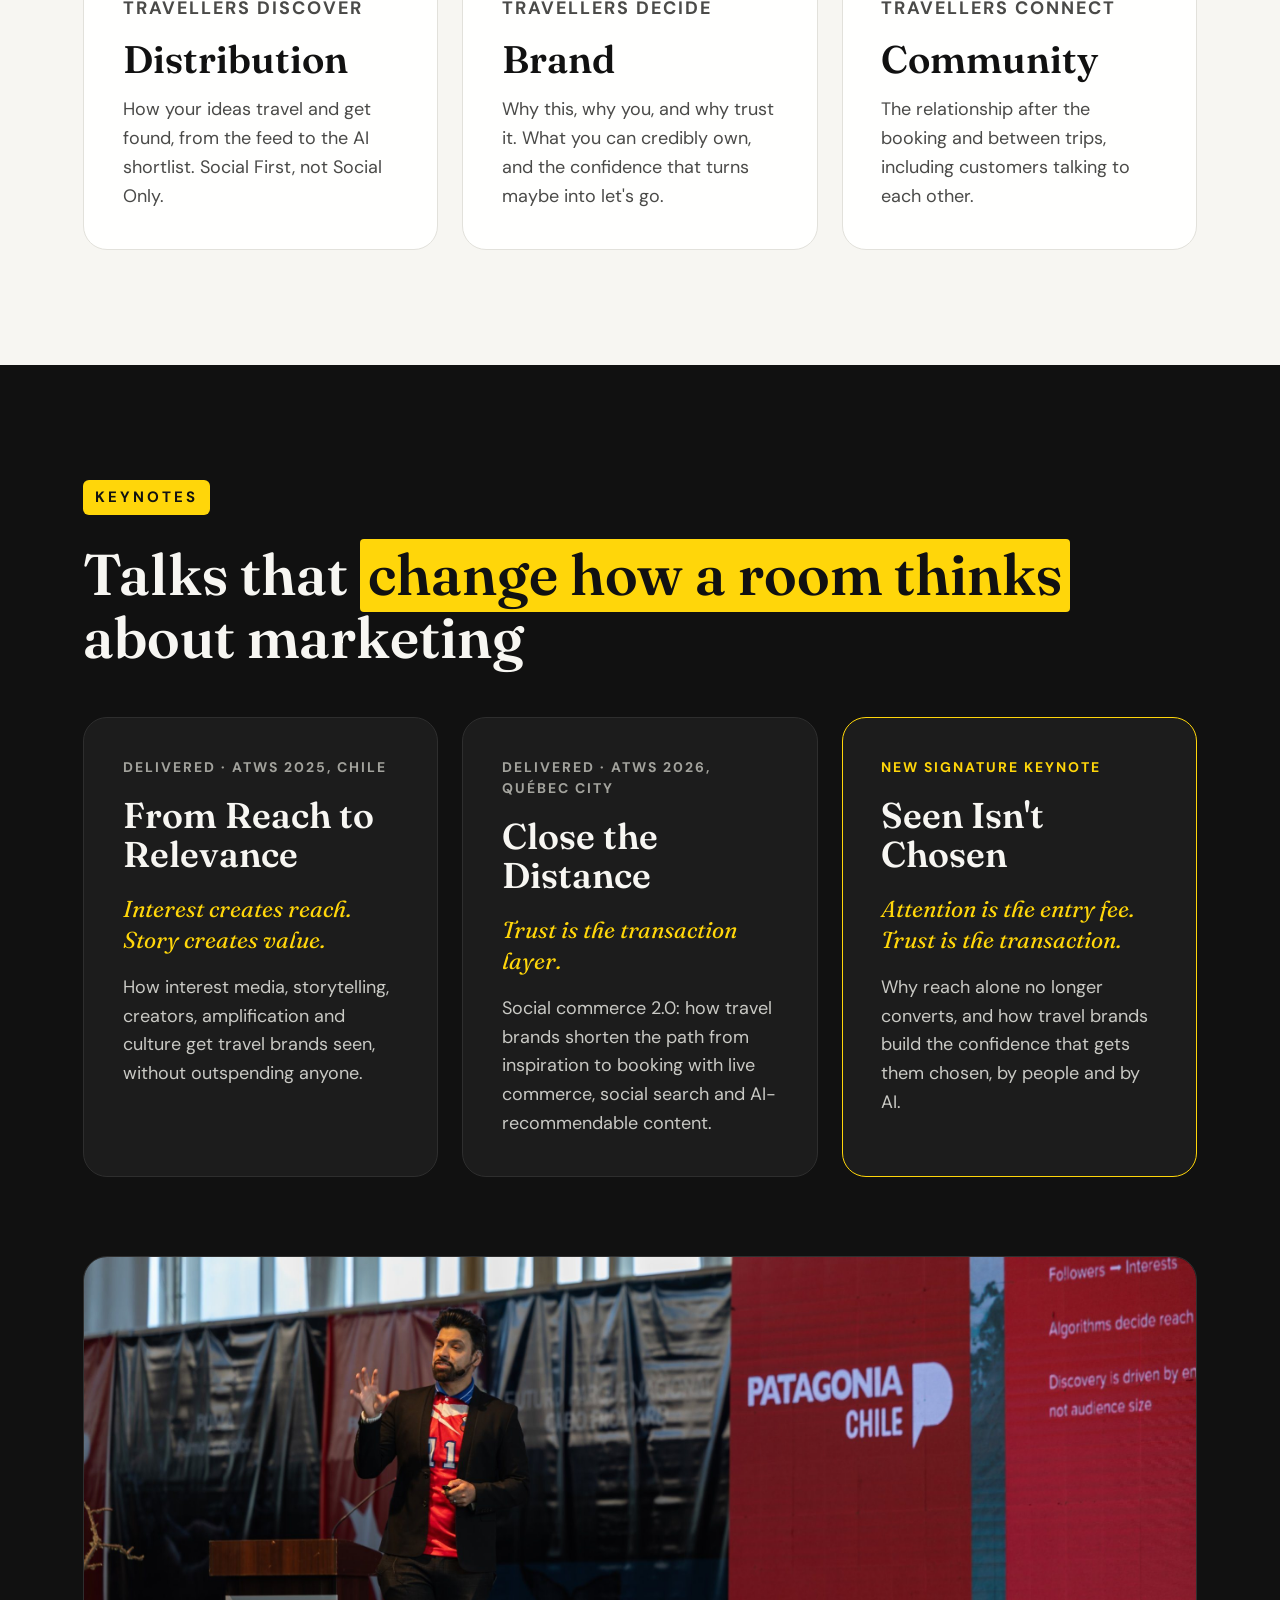
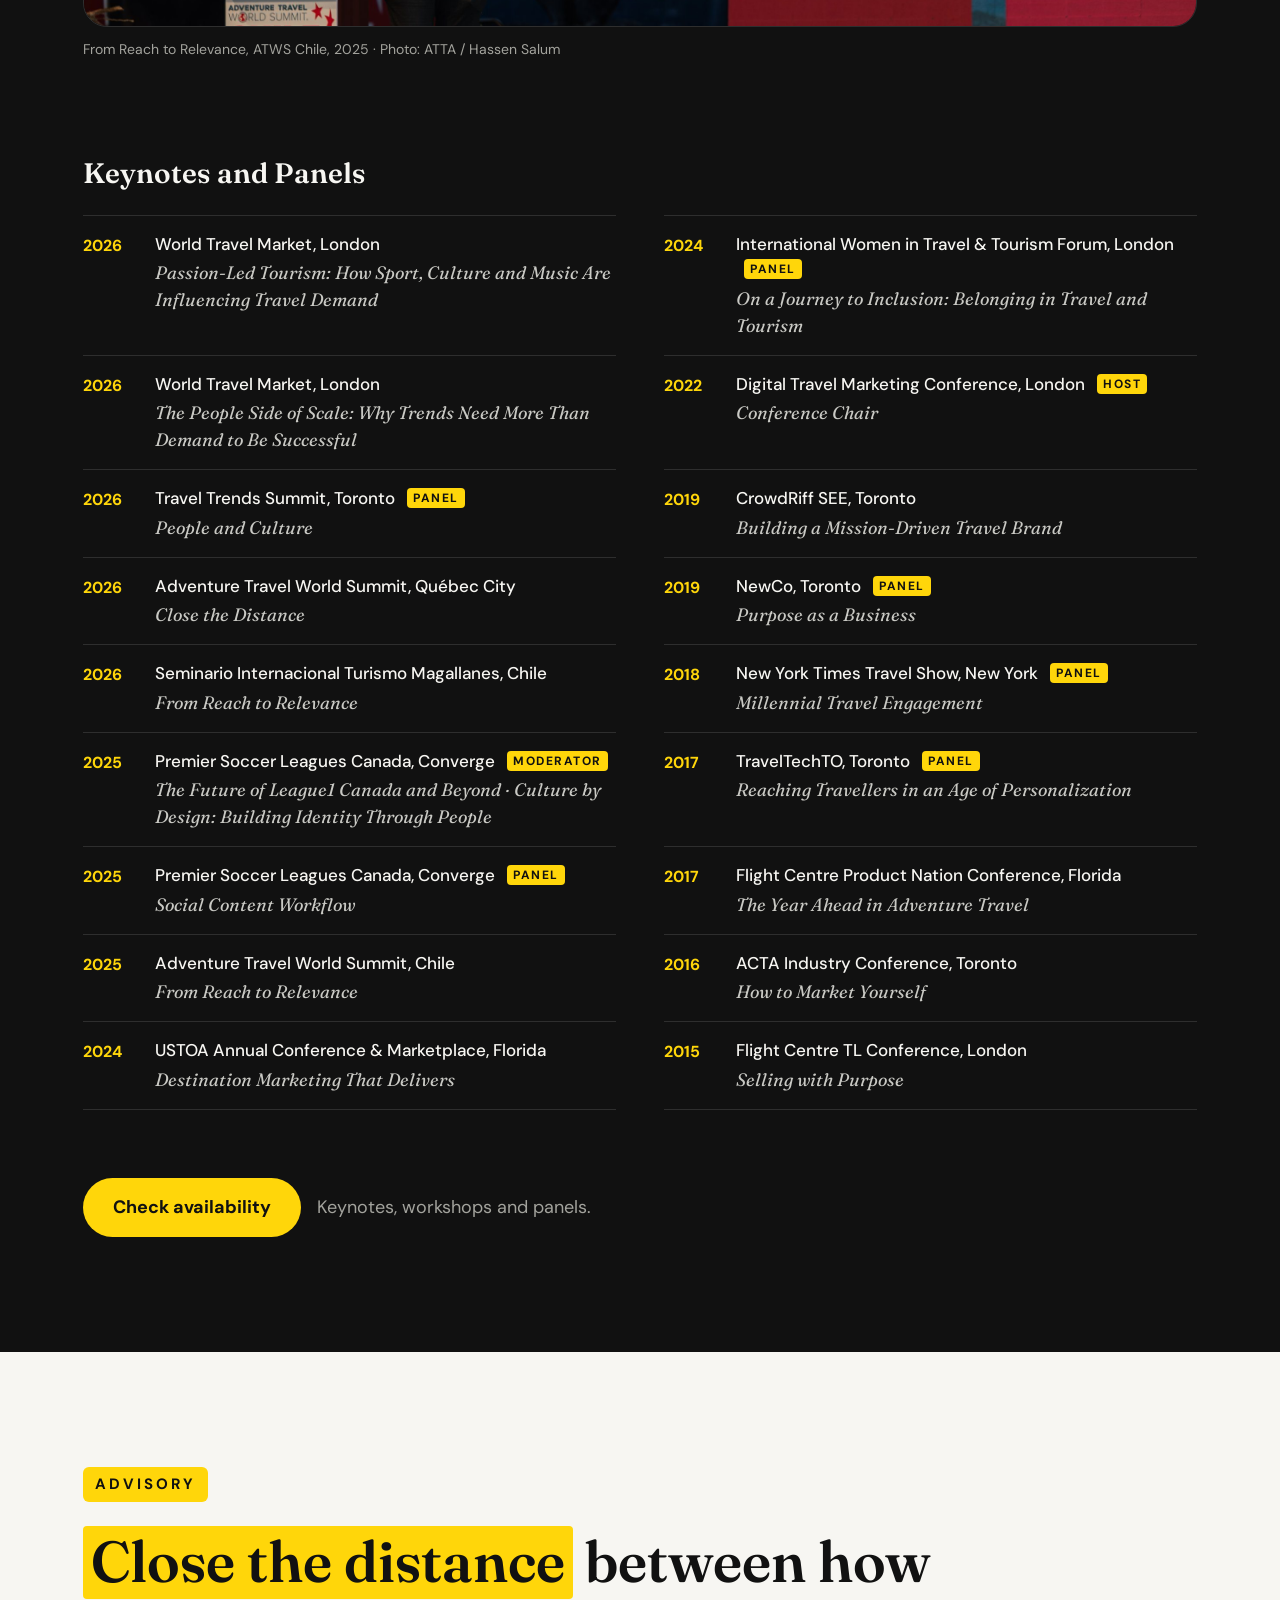
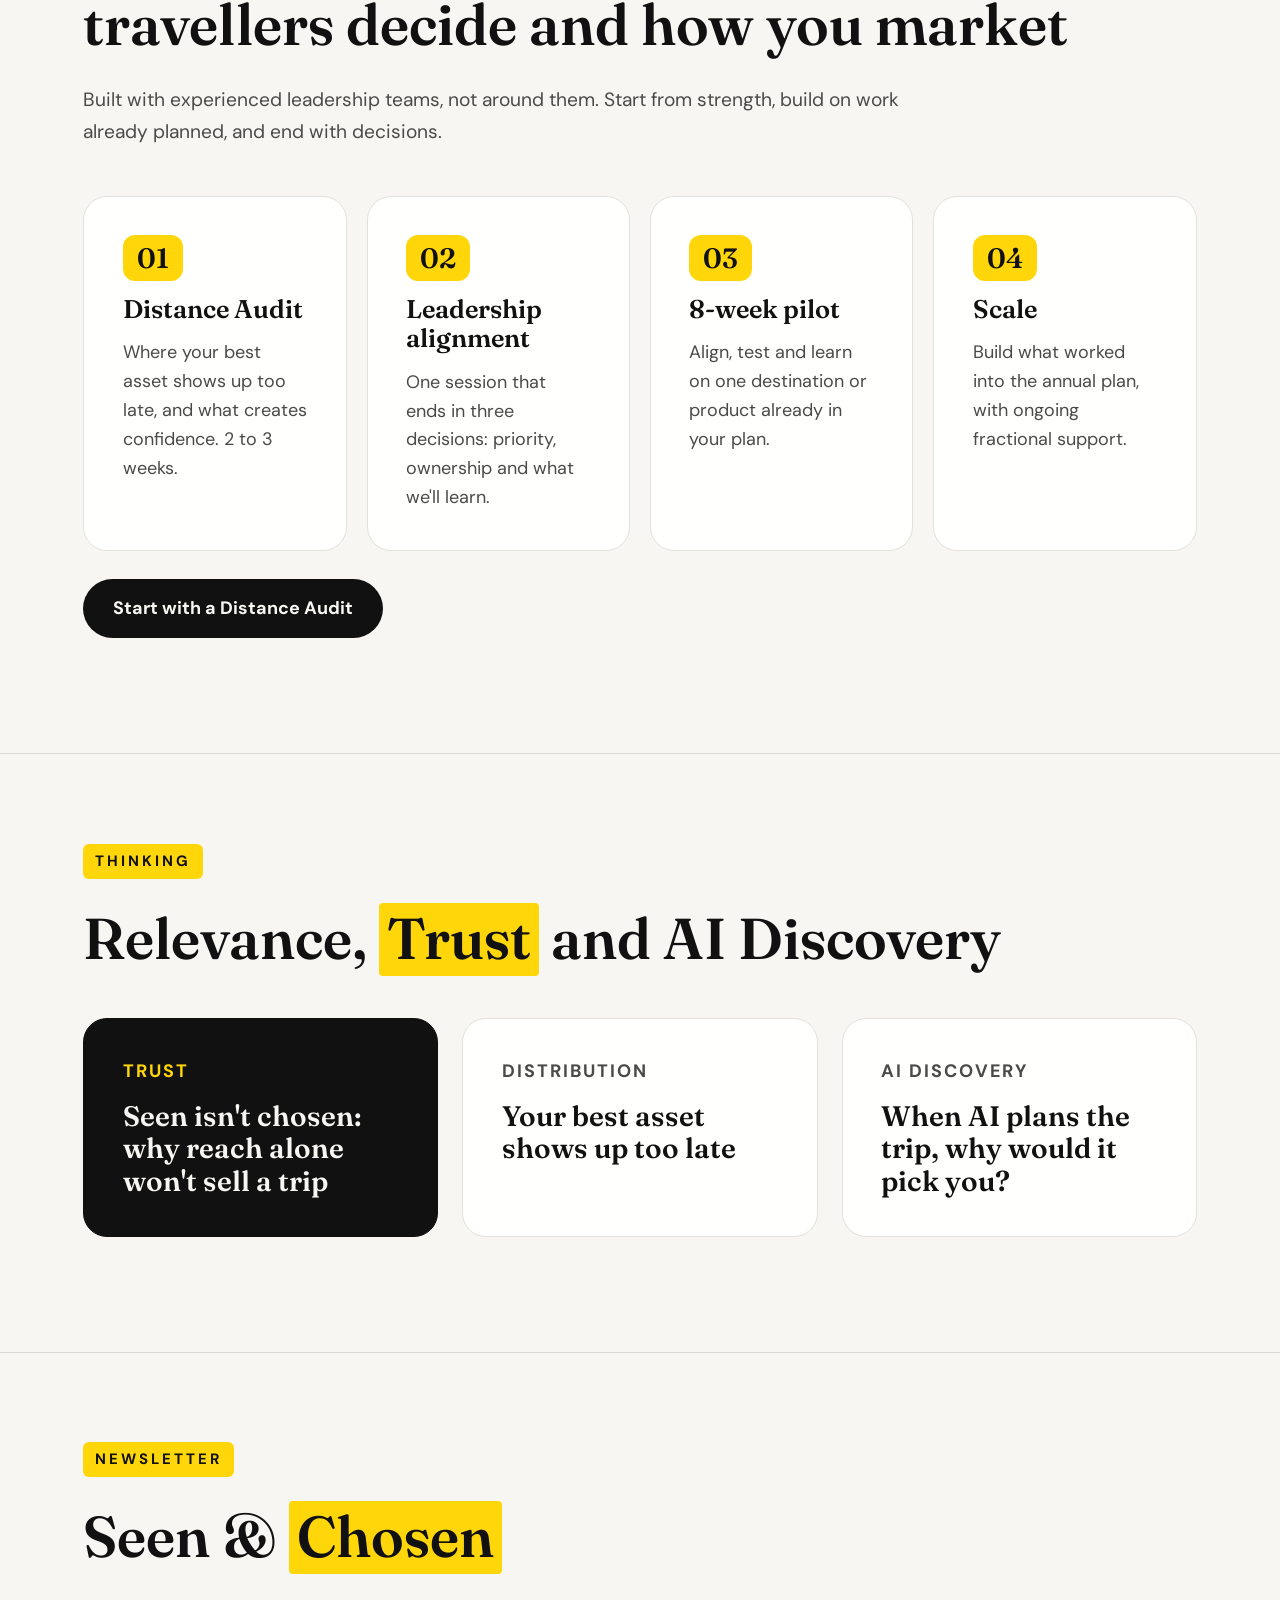
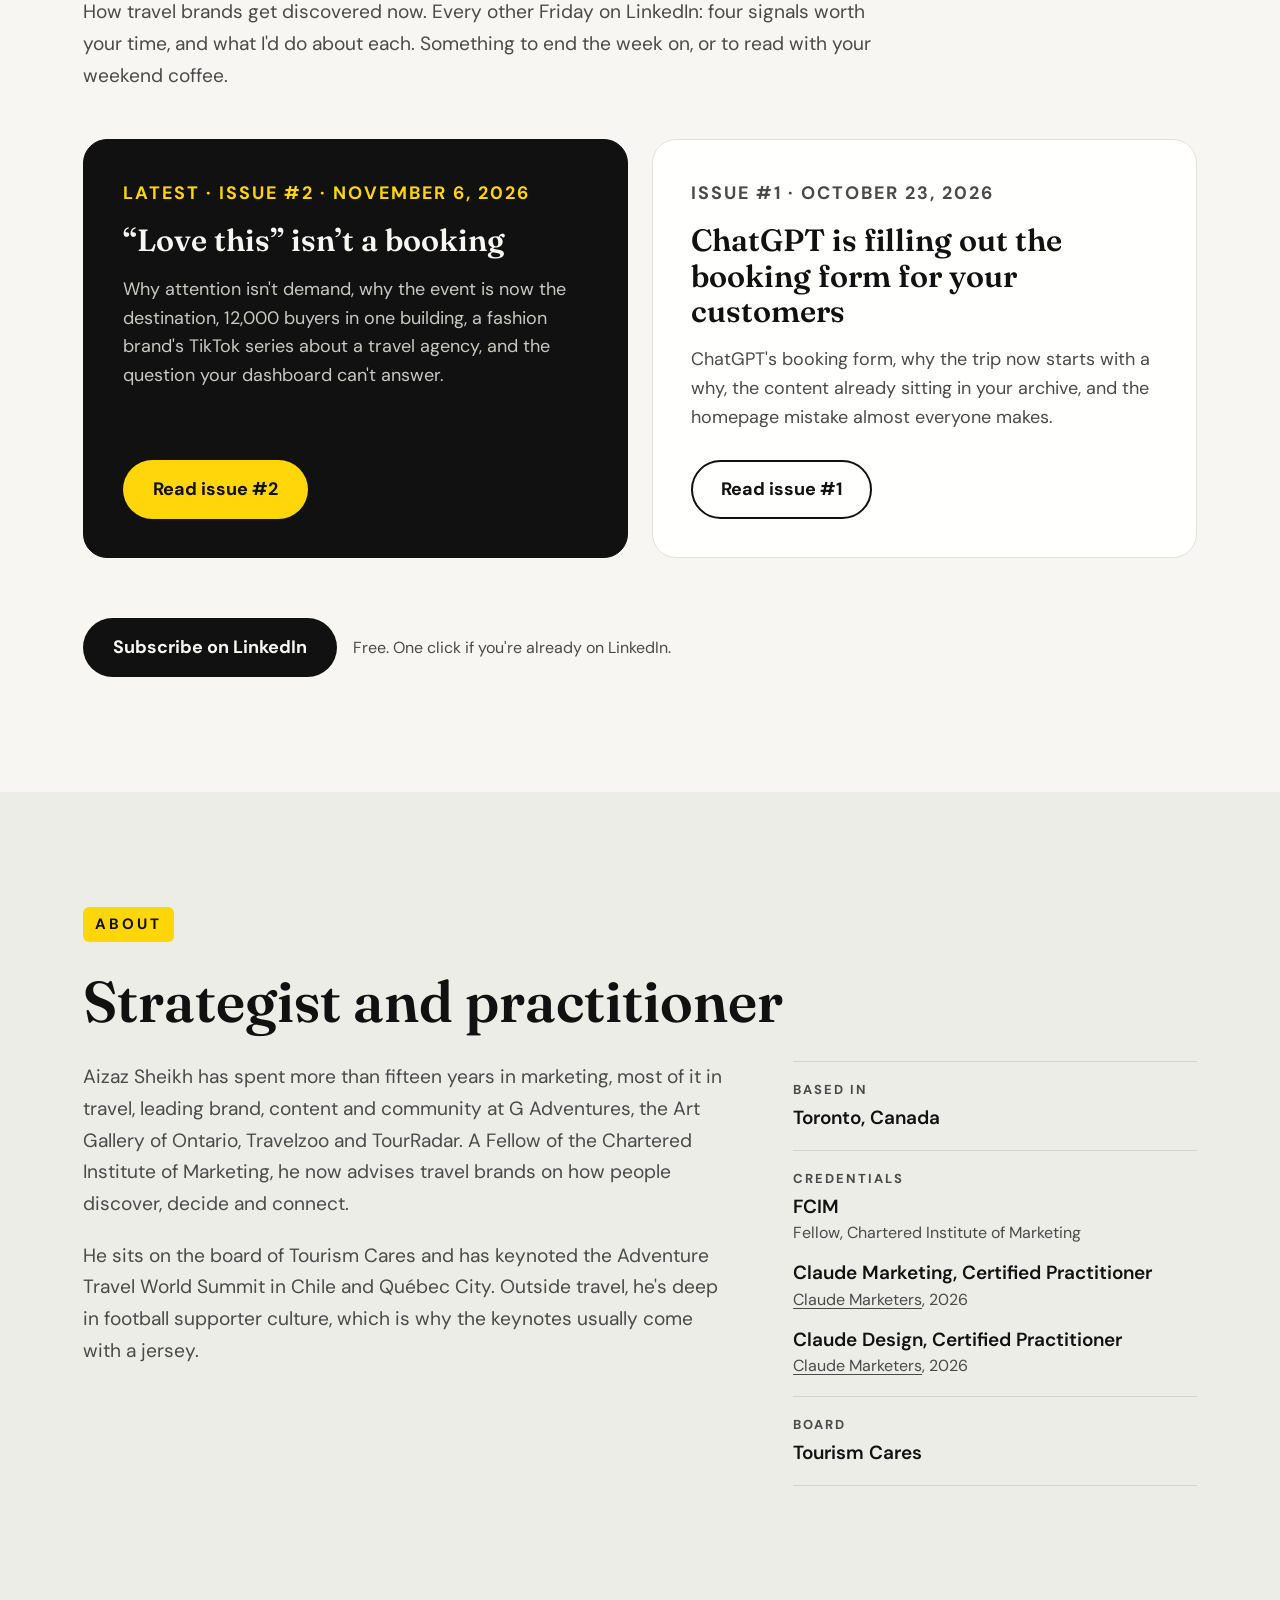
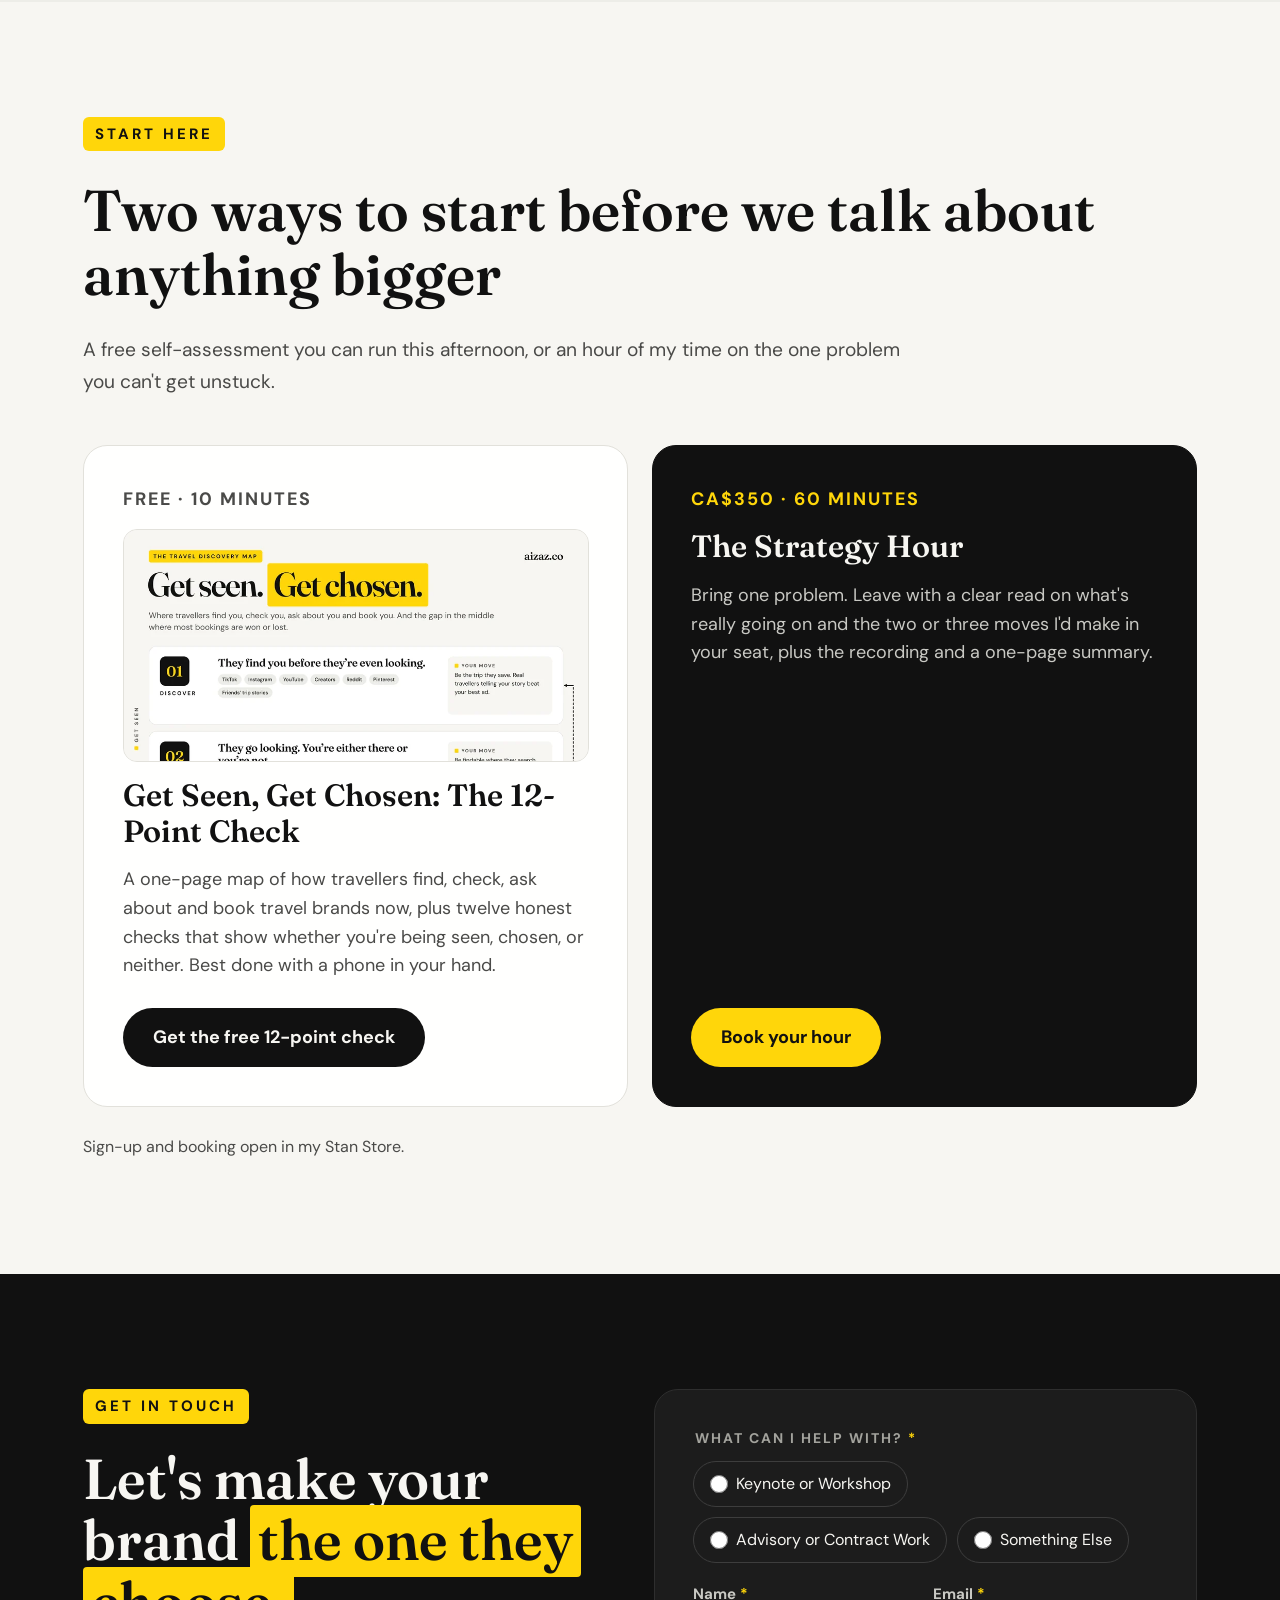
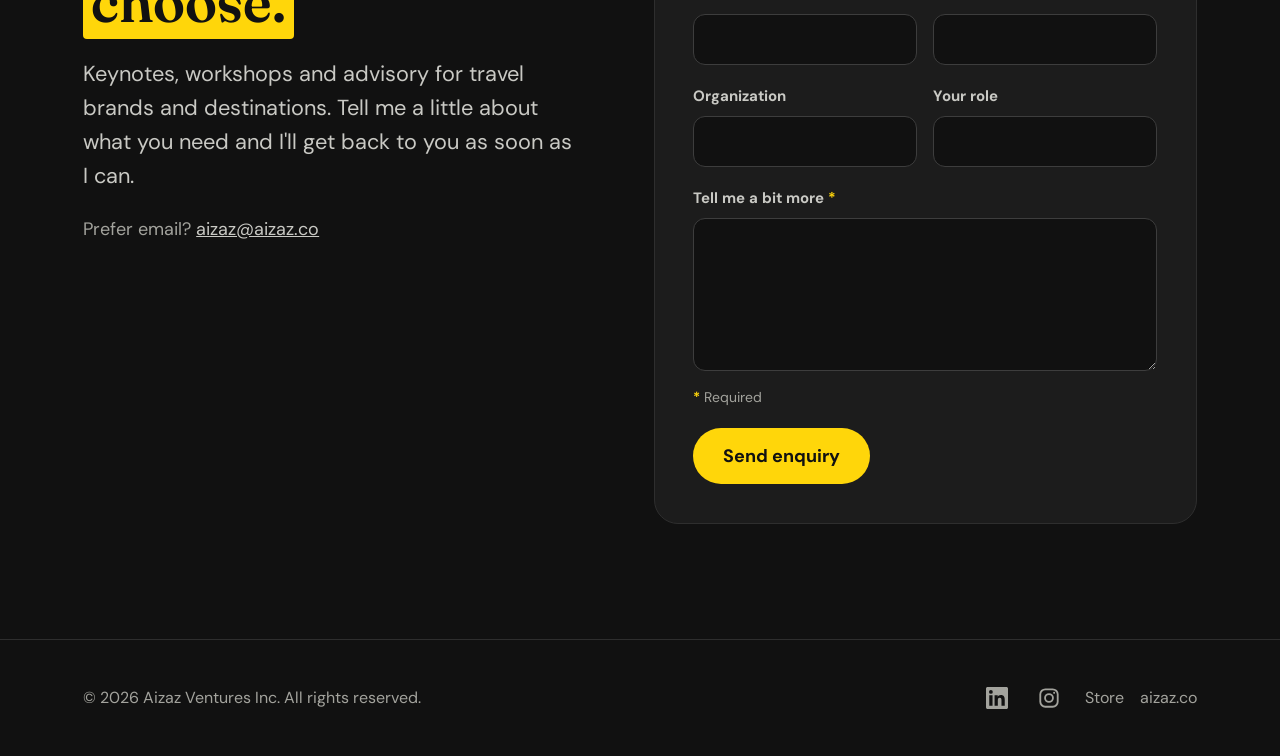
==== commit 891f61ed: "Add Seen & Chosen newsletter section with latest issues and LinkedIn subscribe button Co-Authored-By" ====
--- a/index.html
+++ b/index.html
@@ -53,6 +53,7 @@
     <a href="#keynotes">Keynotes</a>
     <a href="#advisory">Advisory</a>
     <a href="#thinking">Thinking</a>
+    <a href="#newsletter">Newsletter</a>
     <a href="#about">About</a>
     <a href="#start">Start Here</a>
     <a class="social" href="https://www.linkedin.com/in/aizazsheikh/" target="_blank" rel="noopener" aria-label="Aizaz Sheikh on LinkedIn"><svg aria-hidden="true" viewBox="0 0 24 24" width="22" height="22" fill="currentColor"><path d="M20.45 20.45h-3.56v-5.57c0-1.33-.02-3.04-1.85-3.04-1.85 0-2.14 1.45-2.14 2.94v5.67H9.35V9h3.41v1.56h.05c.48-.9 1.64-1.85 3.37-1.85 3.6 0 4.27 2.37 4.27 5.46v6.28zM5.34 7.43a2.06 2.06 0 1 1 0-4.13 2.06 2.06 0 0 1 0 4.13zM7.12 20.45H3.56V9h3.56v11.45zM22.22 0H1.77C.79 0 0 .77 0 1.73v20.54C0 23.23.79 24 1.77 24h20.45c.98 0 1.78-.77 1.78-1.73V1.73C24 .77 23.2 0 22.22 0z"/></svg></a><a class="social" href="https://www.instagram.com/aizazco/" target="_blank" rel="noopener" aria-label="Aizaz Sheikh on Instagram"><svg aria-hidden="true" viewBox="0 0 24 24" width="22" height="22" fill="none" stroke="currentColor" stroke-width="2"><rect x="2.5" y="2.5" width="19" height="19" rx="5.5"/><circle cx="12" cy="12" r="4.3"/><circle cx="17.6" cy="6.4" r="1.1" fill="currentColor" stroke="none"/></svg></a>
@@ -227,6 +228,32 @@
   </div>
 </section>
 
+<section id="newsletter" class="light newsletter">
+  <div class="wrap section rule-top">
+    <p class="eyebrow">Newsletter</p>
+    <h2 class="wide">Seen &amp; <span class="hl">Chosen</span></h2>
+    <p class="body-lg">How travel brands get discovered now. Every other Friday on LinkedIn: four signals worth your time, and what I'd do about each. Something to end the week on, or to read with your weekend coffee.</p>
+    <div class="grid-2">
+      <article class="card card-dark">
+        <p class="label yellow">Latest · Issue #2 · November 6, 2026</p>
+        <h3>“Love this” isn’t a booking</h3>
+        <p>Why attention isn't demand, why the event is now the destination, 12,000 buyers in one building, a fashion brand's TikTok series about a travel agency, and the question your dashboard can't answer.</p>
+        <a class="btn btn-yellow" href="https://www.linkedin.com/pulse/love-isnt-booking-aizaz-sheikh-fcim-msc-cwqyc/" target="_blank" rel="noopener">Read issue #2</a>
+      </article>
+      <article class="card">
+        <p class="label">Issue #1 · October 23, 2026</p>
+        <h3>ChatGPT is filling out the booking form for your customers</h3>
+        <p>ChatGPT's booking form, why the trip now starts with a why, the content already sitting in your archive, and the homepage mistake almost everyone makes.</p>
+        <a class="btn btn-line" href="https://www.linkedin.com/pulse/chatgpt-filling-out-booking-form-your-customers-aizaz-sheikh-fcim-msc-nfl8c/" target="_blank" rel="noopener">Read issue #1</a>
+      </article>
+    </div>
+    <div class="actions newsletter-cta">
+      <a class="btn btn-dark" href="https://www.linkedin.com/newsletters/seen-chosen-7519416273399824386/" target="_blank" rel="noopener">Subscribe on LinkedIn</a>
+      <p class="start-note">Free. One click if you're already on LinkedIn.</p>
+    </div>
+  </div>
+</section>
+
 <section id="about" class="sand">
   <div class="wrap section about">
     <p class="eyebrow">About</p>
@@ -356,6 +383,11 @@
       if (r) { r.checked = true; sync(); }
     });
   });
+  var pre = new URLSearchParams(location.search).get('enquiry');
+  if (pre) {
+    var p = form.querySelector('input[name="enquiry-type"][value="' + pre.replace(/[^A-Za-z ]/g, '') + '"]');
+    if (p) p.checked = true;
+  }
   sync();
 })();
 </script>
--- a/styles.css
+++ b/styles.css
@@ -234,8 +234,19 @@
 .start-note { font-size: 16px; color: var(--ink-2); }
 @media (max-width: 900px) { .grid-2 { grid-template-columns: 1fr; } }
 @media (max-width: 560px) { .start .card .btn { align-self: stretch; } }
+
+/* Newsletter */
+.newsletter .card { gap: 16px; }
+.newsletter .card p:not(.label) { margin-bottom: 12px; }
+.newsletter .card-dark p:not(.label) { color: var(--on-dark-2); }
+.newsletter .card .btn { margin-top: auto; align-self: flex-start; }
+.btn-line { color: var(--black); border-color: var(--black); }
+.btn-line:hover { background: var(--yellow); border-color: var(--yellow); }
+.newsletter-cta { margin-top: 32px; }
+.newsletter-cta .start-note { margin: 0; }
+@media (max-width: 560px) { .newsletter .card .btn, .newsletter-cta .btn { align-self: stretch; justify-content: center; } .newsletter-cta { flex-direction: column; align-items: stretch; } }
 .nav nav a { white-space: nowrap; }
-@media (max-width: 1080px) { .nav nav a:not(.btn):not(.social) { display: none; } }
+@media (max-width: 1180px) { .nav nav a:not(.btn):not(.social) { display: none; } }
 .footer-text { color: var(--on-dark-3); text-decoration: none; padding: 10px 4px; }
 .footer-text:hover { color: var(--yellow); }
 
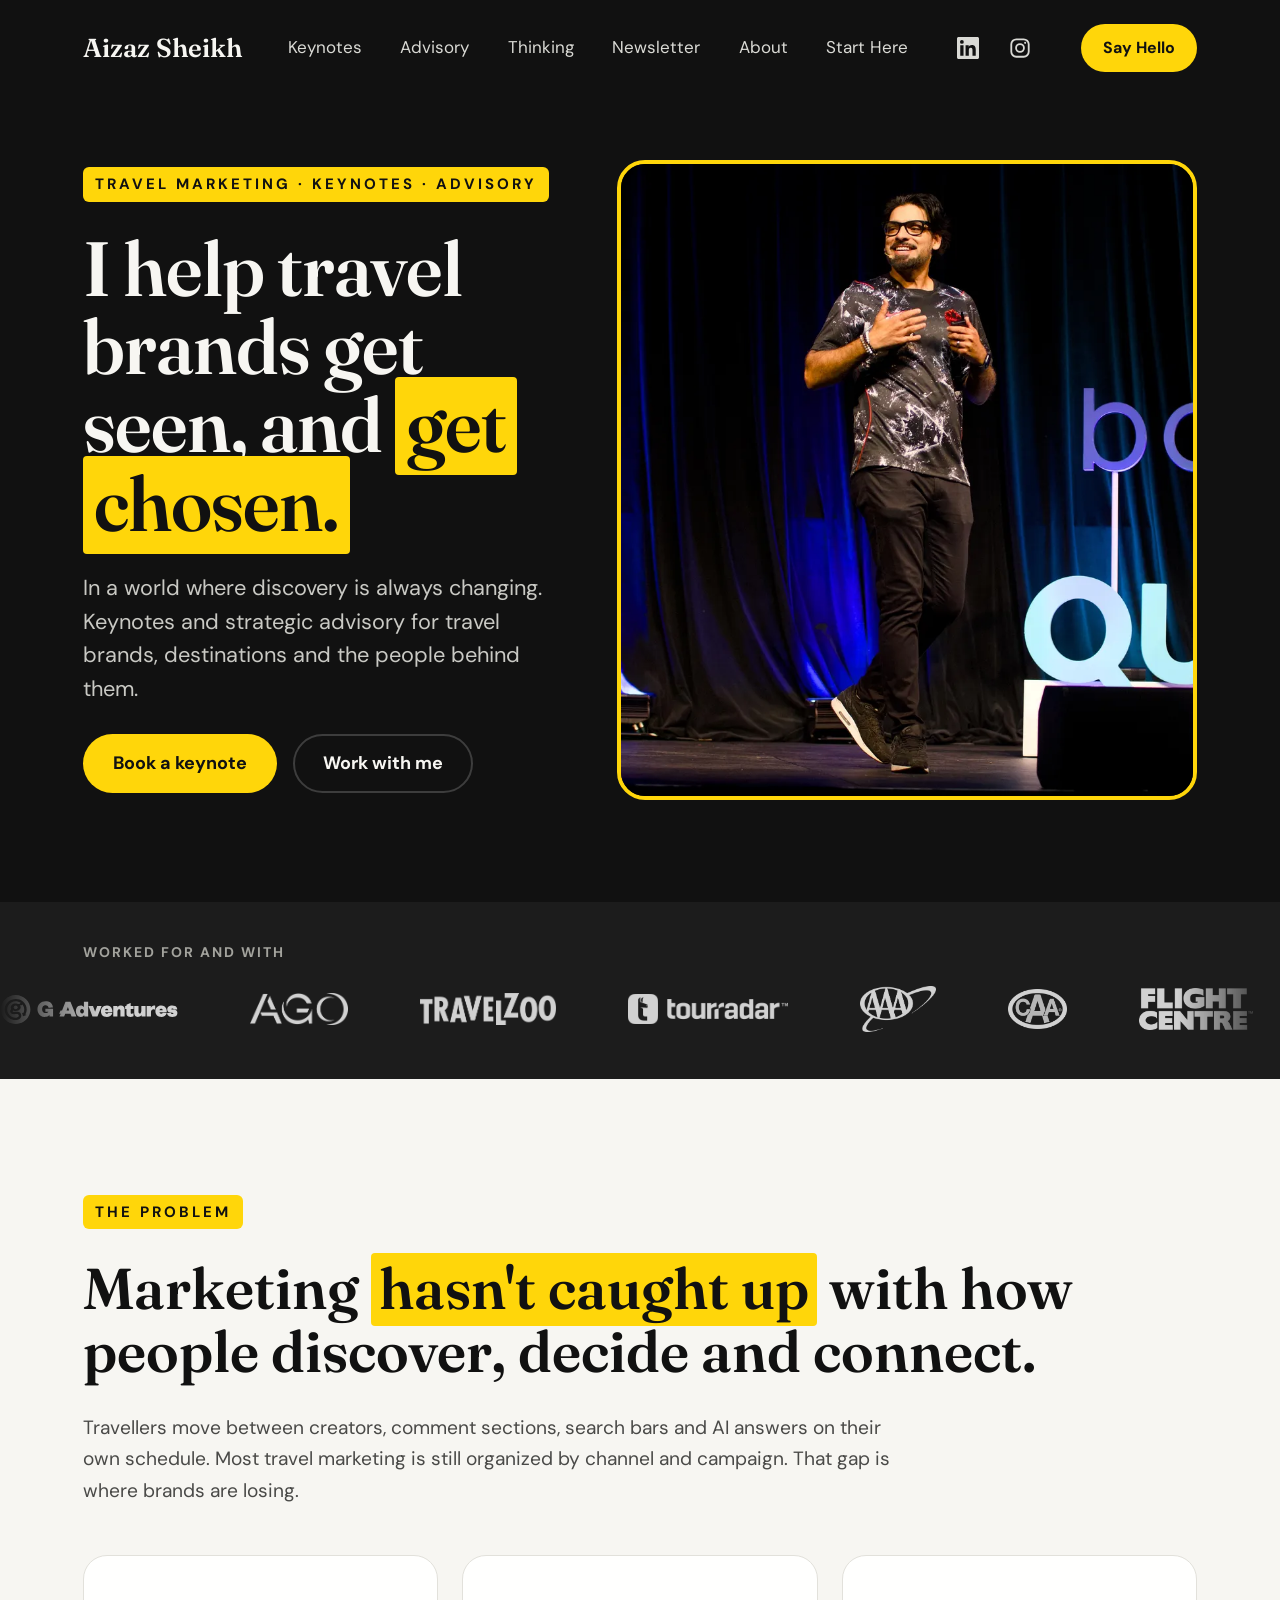
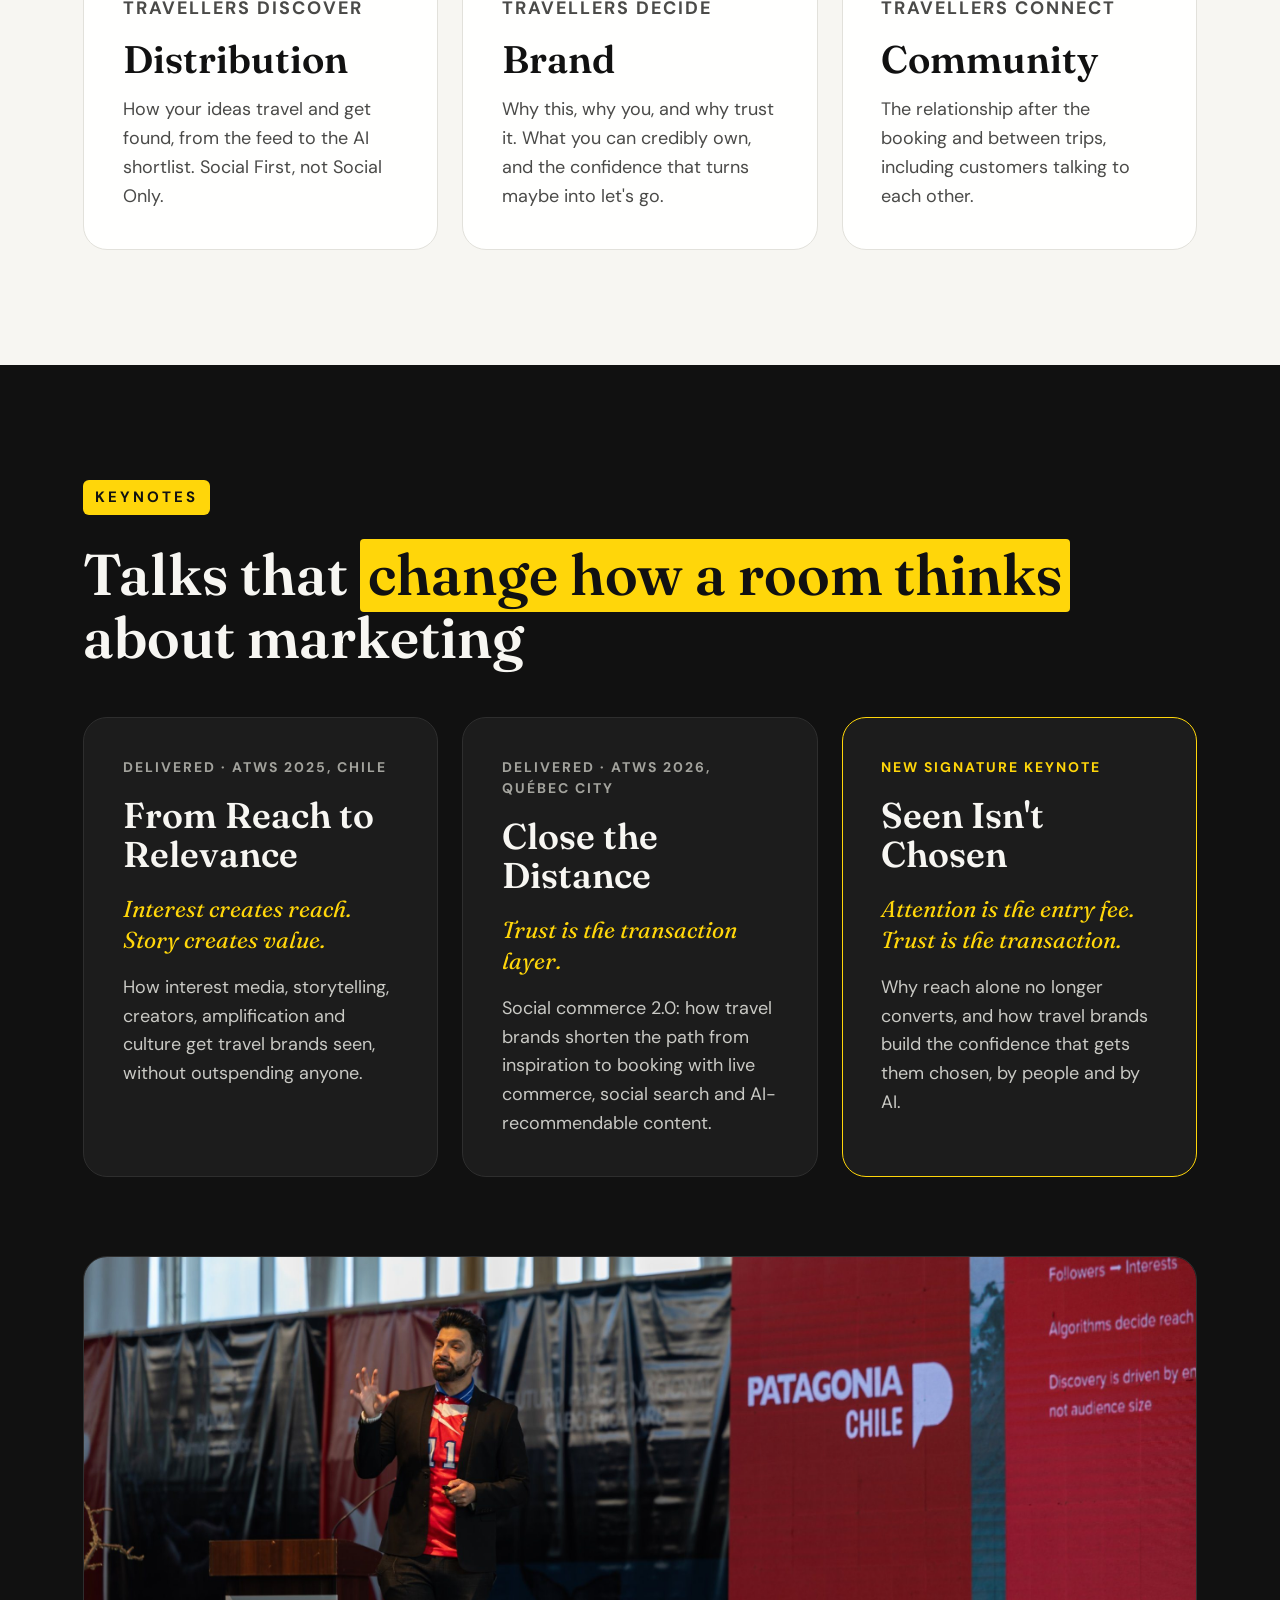
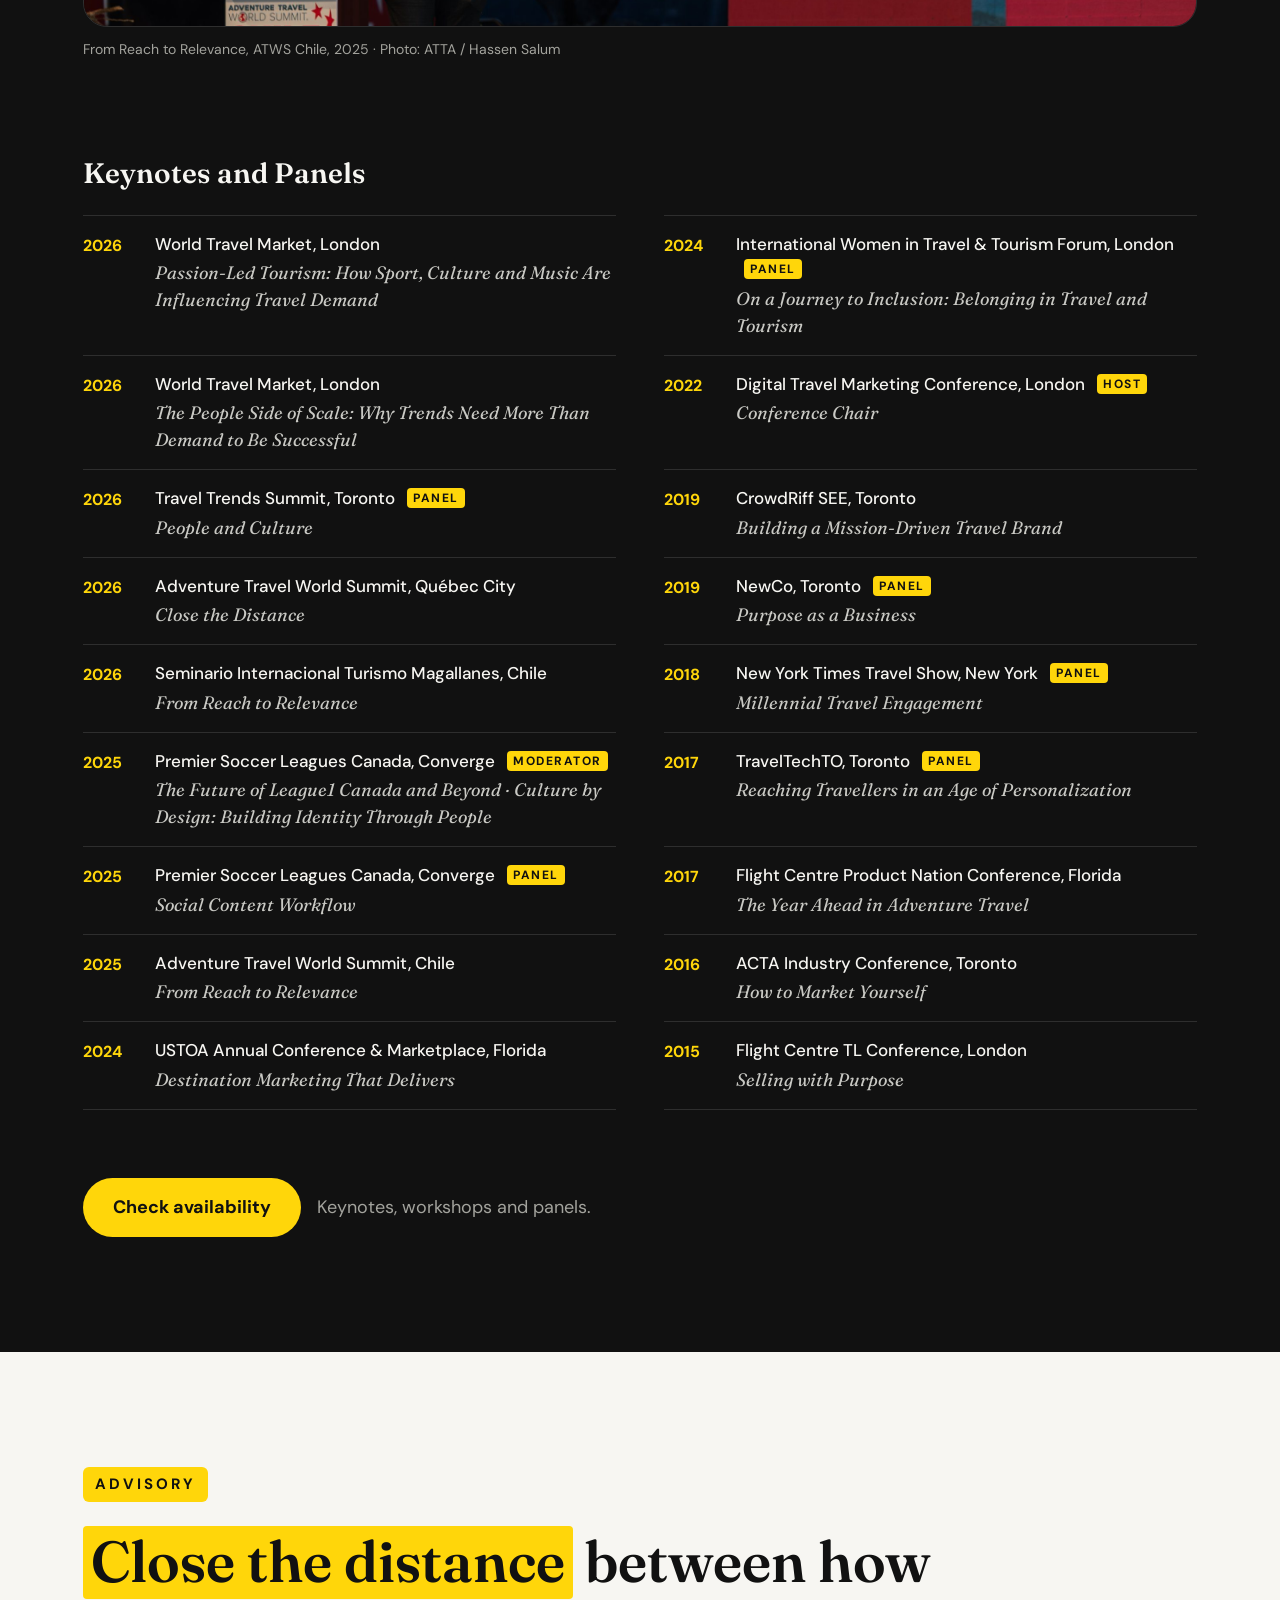
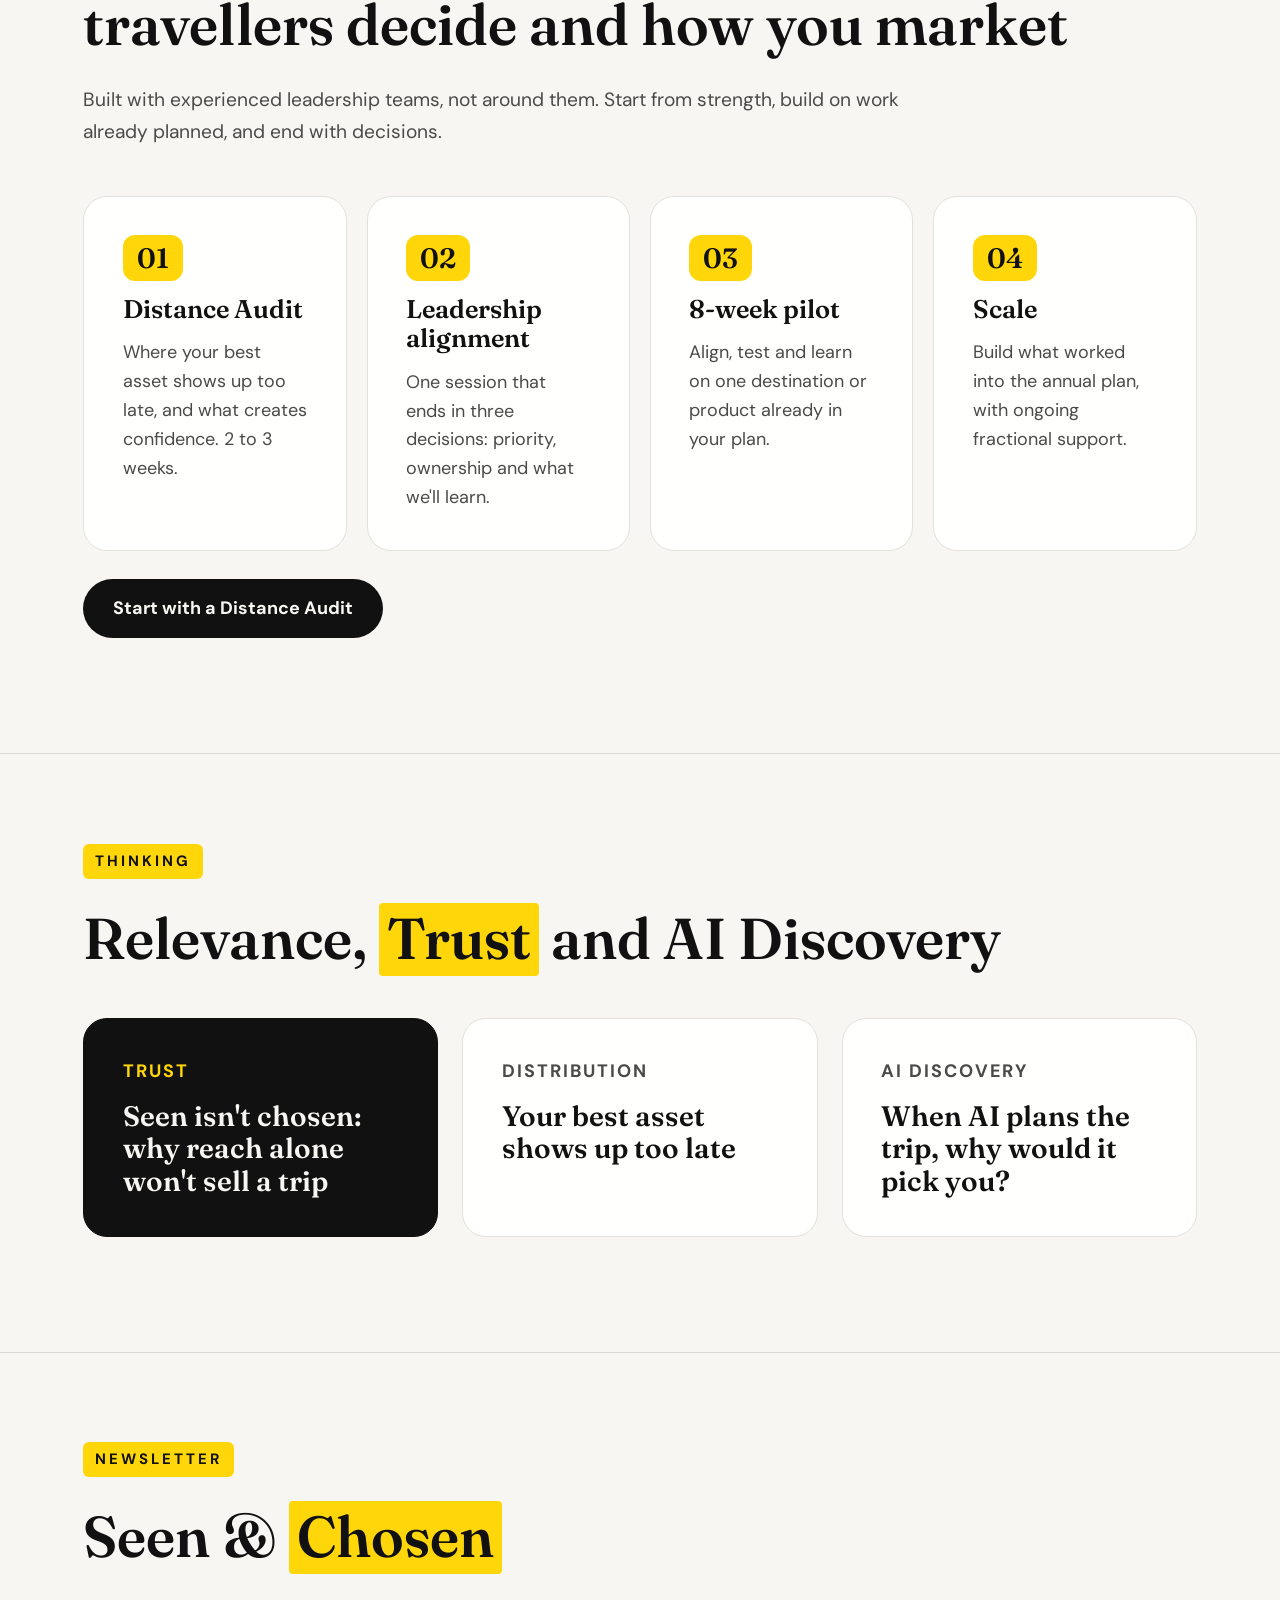
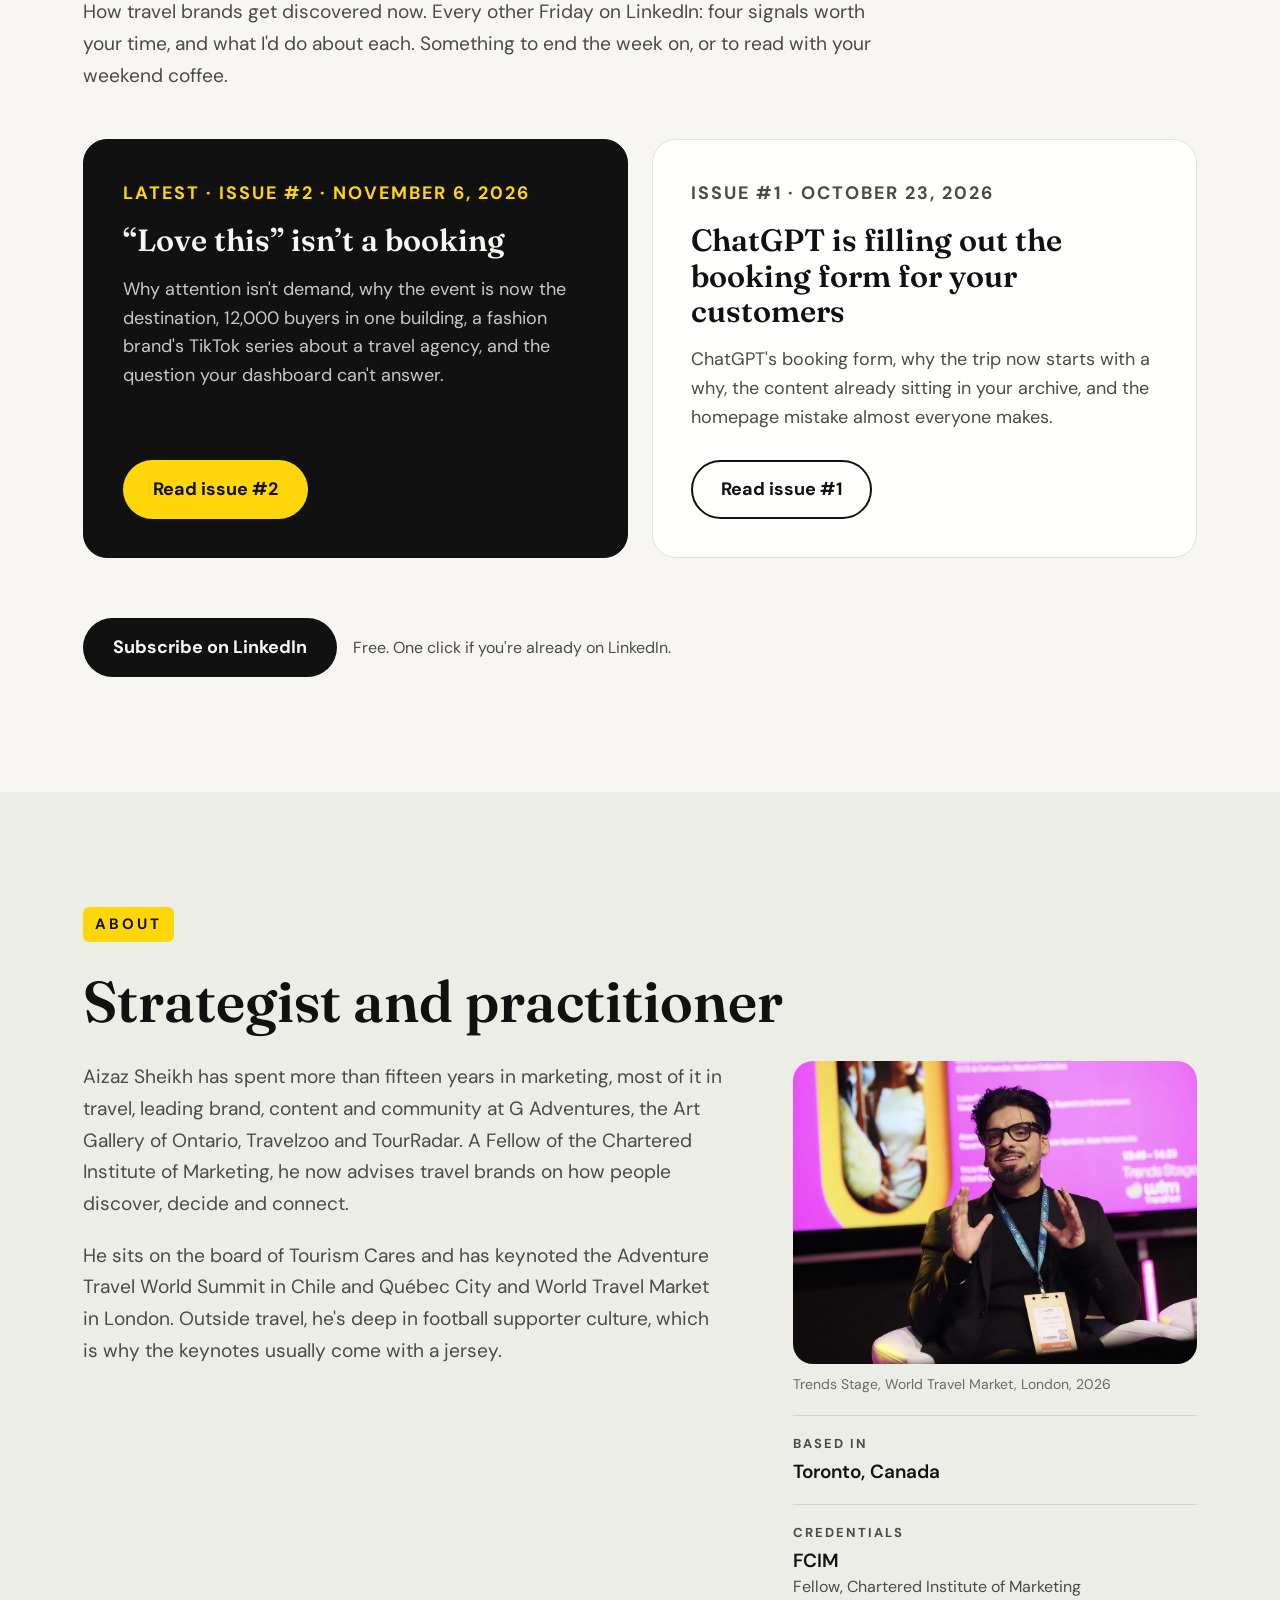
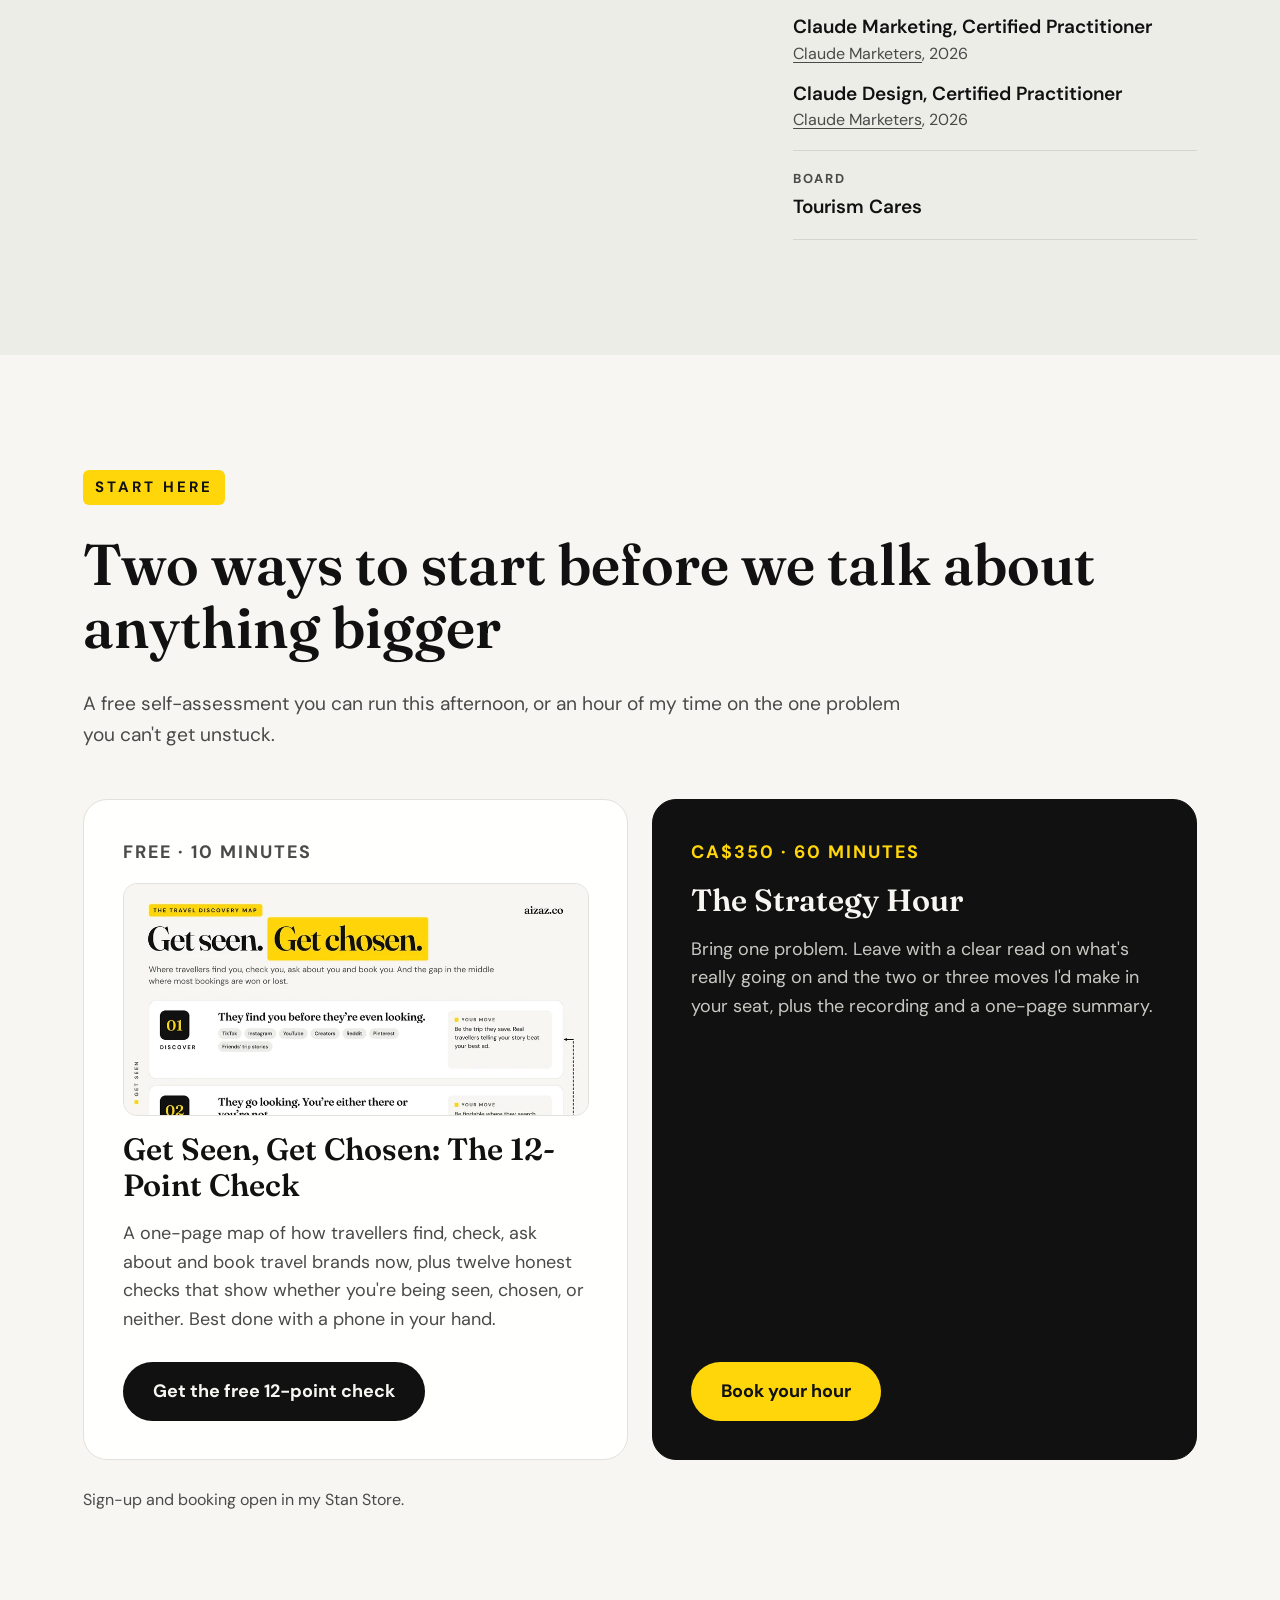
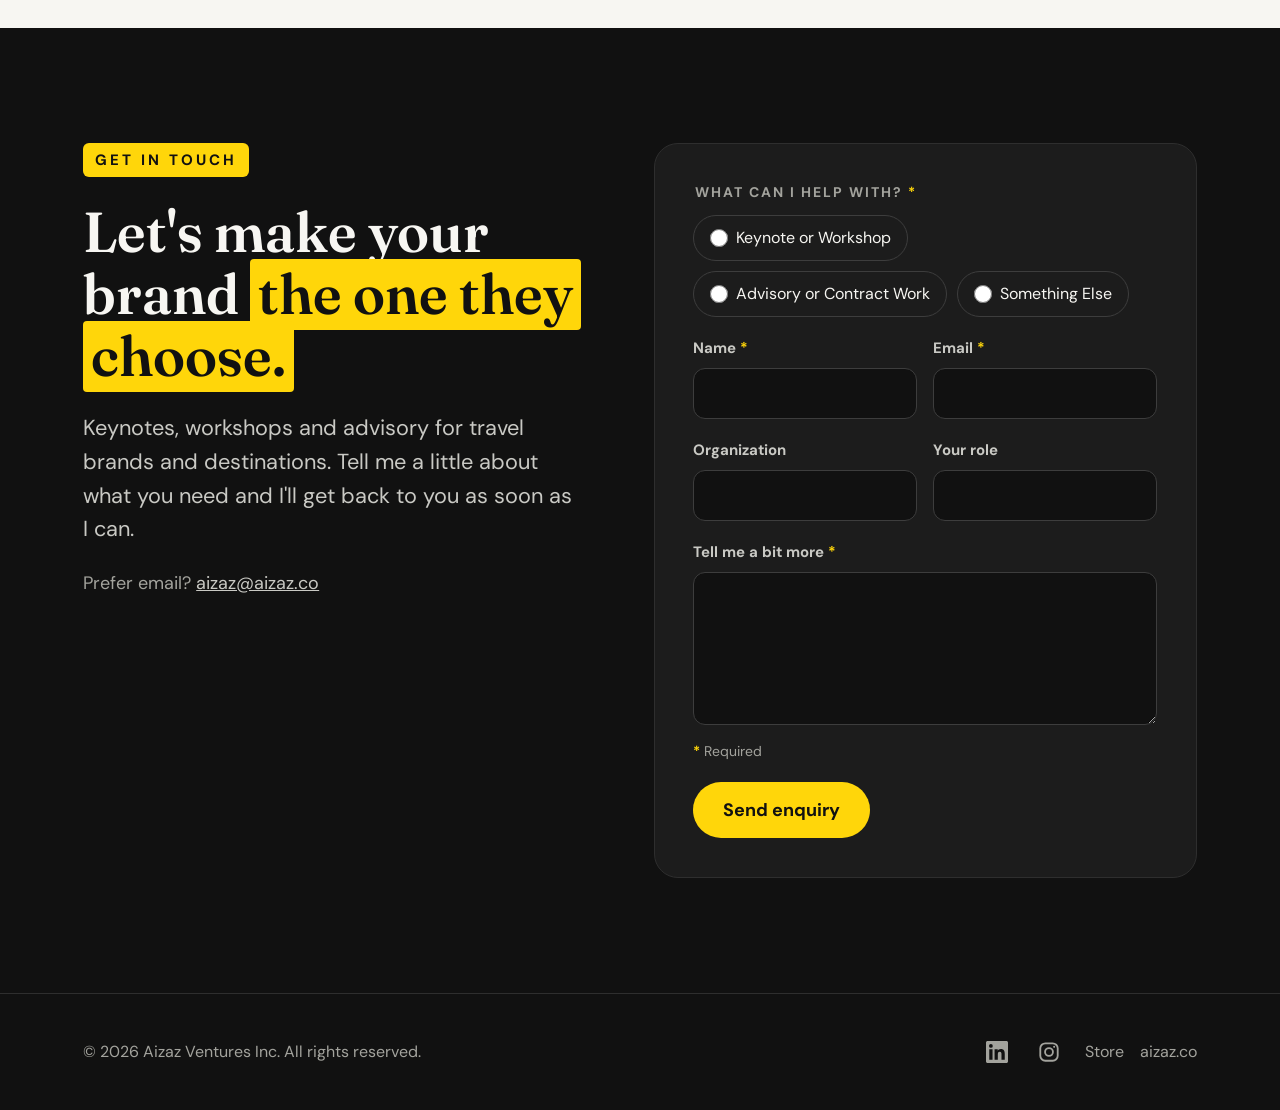
==== commit a3551b4f: "Add WTM London stage photo to About; mention WTM in bio Co-Authored-By: Claude Opus 5.5 <noreply@ant" ====
--- a/index.html
+++ b/index.html
@@ -261,8 +261,16 @@
     <div class="about-grid">
       <div>
         <p class="body-lg">Aizaz Sheikh has spent more than fifteen years in marketing, most of it in travel, leading brand, content and community at G Adventures, the Art Gallery of Ontario, Travelzoo and TourRadar. A Fellow of the Chartered Institute of Marketing, he now advises travel brands on how people discover, decide and connect.</p>
-        <p class="body-lg">He sits on the board of Tourism Cares and has keynoted the Adventure Travel World Summit in Chile and Québec City. Outside travel, he's deep in football supporter culture, which is why the keynotes usually come with a jersey.</p>
-      </div>
+        <p class="body-lg">He sits on the board of Tourism Cares and has keynoted the Adventure Travel World Summit in Chile and Québec City and World Travel Market in London. Outside travel, he's deep in football supporter culture, which is why the keynotes usually come with a jersey.</p>
+      </div>
+      <div class="about-side">
+        <figure class="about-photo">
+          <picture>
+            <source srcset="/assets/aizaz-stage-wtm.webp" type="image/webp">
+            <img src="/assets/aizaz-stage-wtm.jpg" width="1290" height="839" loading="lazy" alt="Aizaz Sheikh speaking on the Trends Stage at World Travel Market in London">
+          </picture>
+          <figcaption>Trends Stage, World Travel Market, London, 2026</figcaption>
+        </figure>
       <ul class="facts">
         <li><span>Based in</span>Toronto, Canada</li>
         <li><span>Credentials</span>
@@ -272,6 +280,7 @@
         </li>
         <li><span>Board</span>Tourism Cares</li>
       </ul>
+      </div>
     </div>
   </div>
 </section>
--- a/styles.css
+++ b/styles.css
@@ -107,6 +107,10 @@
 /* About */
 .about-grid { display: grid; grid-template-columns: minmax(0, 1.6fr) minmax(0, 1fr); gap: clamp(32px, 5vw, 72px); align-items: start; }
 .about-grid > div { display: flex; flex-direction: column; gap: 20px; }
+.about-side { display: flex; flex-direction: column; gap: 28px; }
+.about-photo { margin: 0; }
+.about-photo img { display: block; width: 100%; height: auto; aspect-ratio: 4 / 3; object-fit: cover; object-position: 50% 30%; border-radius: 20px; }
+.about-photo figcaption { margin-top: 10px; font-size: 14px; color: #6B6A64; }
 .facts { list-style: none; margin: 0; padding: 0; display: flex; flex-direction: column; }
 .facts li { display: flex; flex-direction: column; gap: 4px; padding: 18px 0; border-top: 1px solid #D5D4CD; font-size: 19px; font-weight: 600; }
 .facts li:last-child { border-bottom: 1px solid #D5D4CD; }
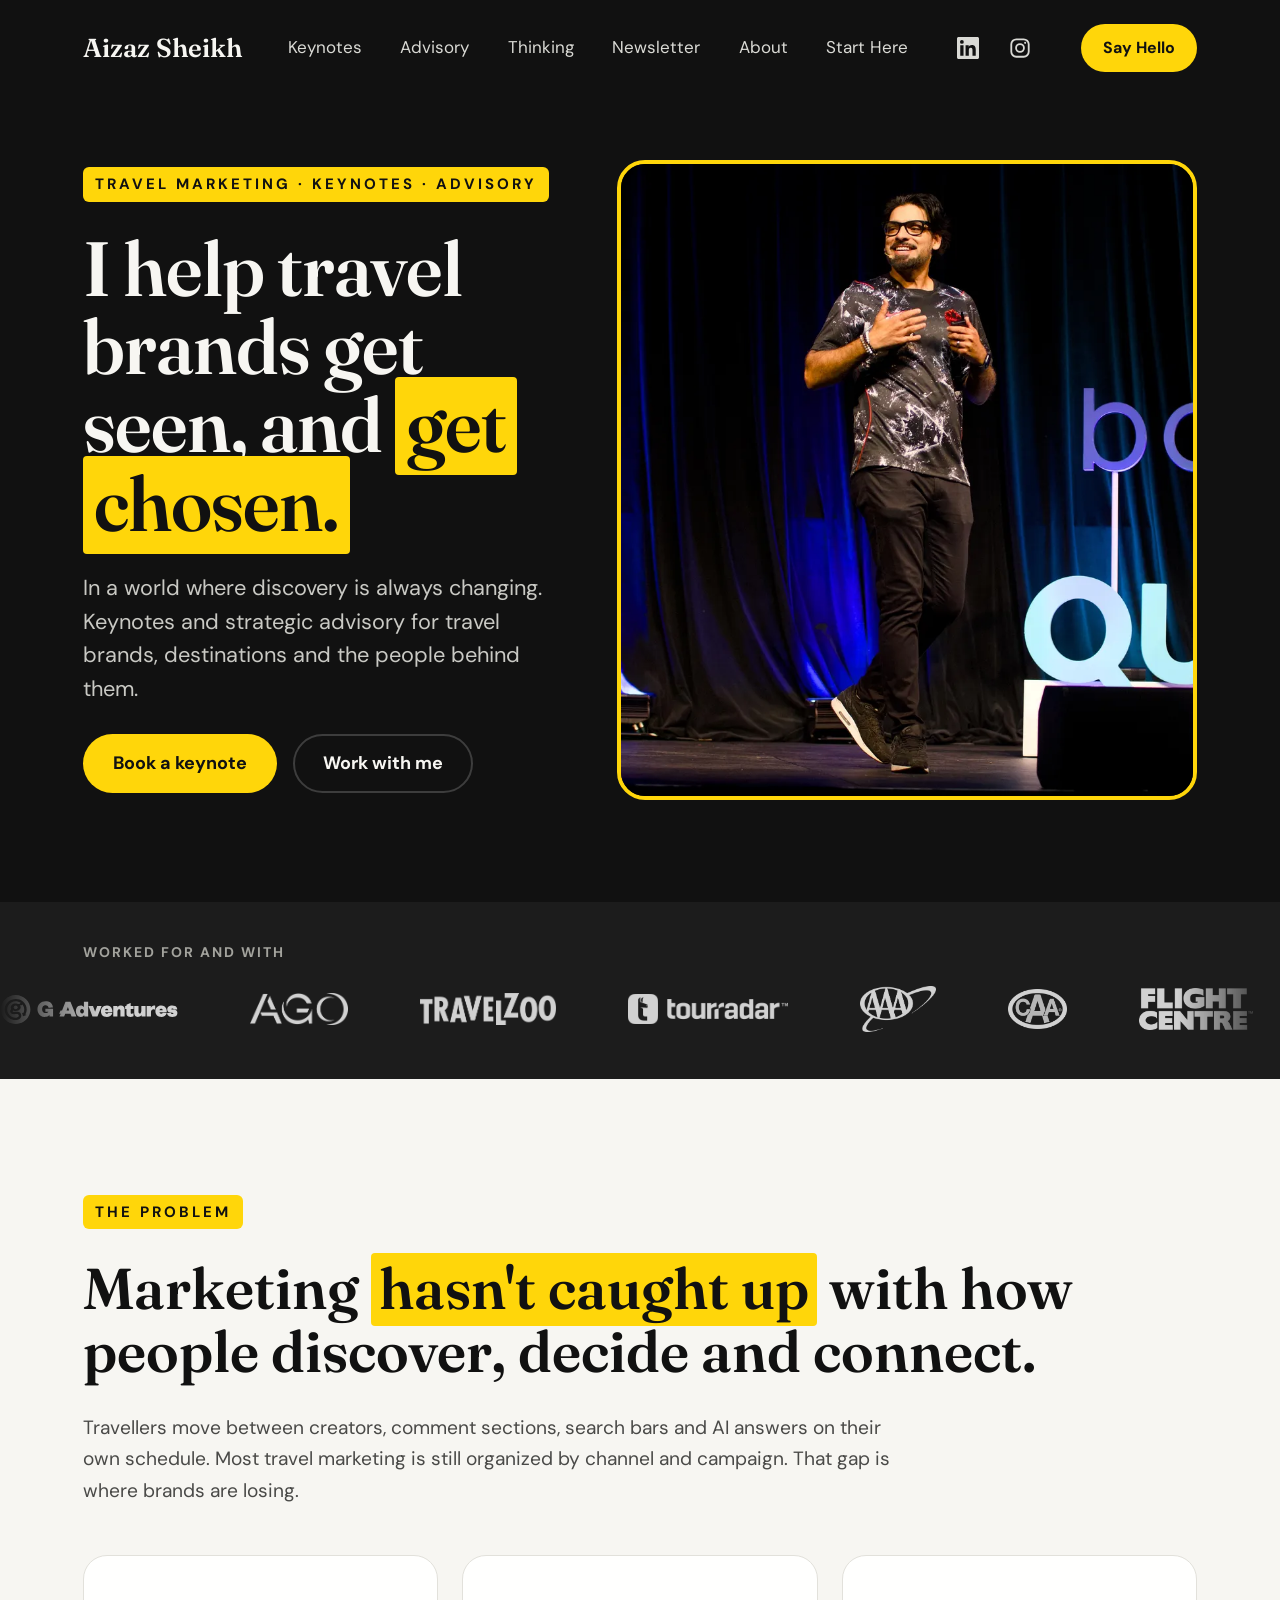
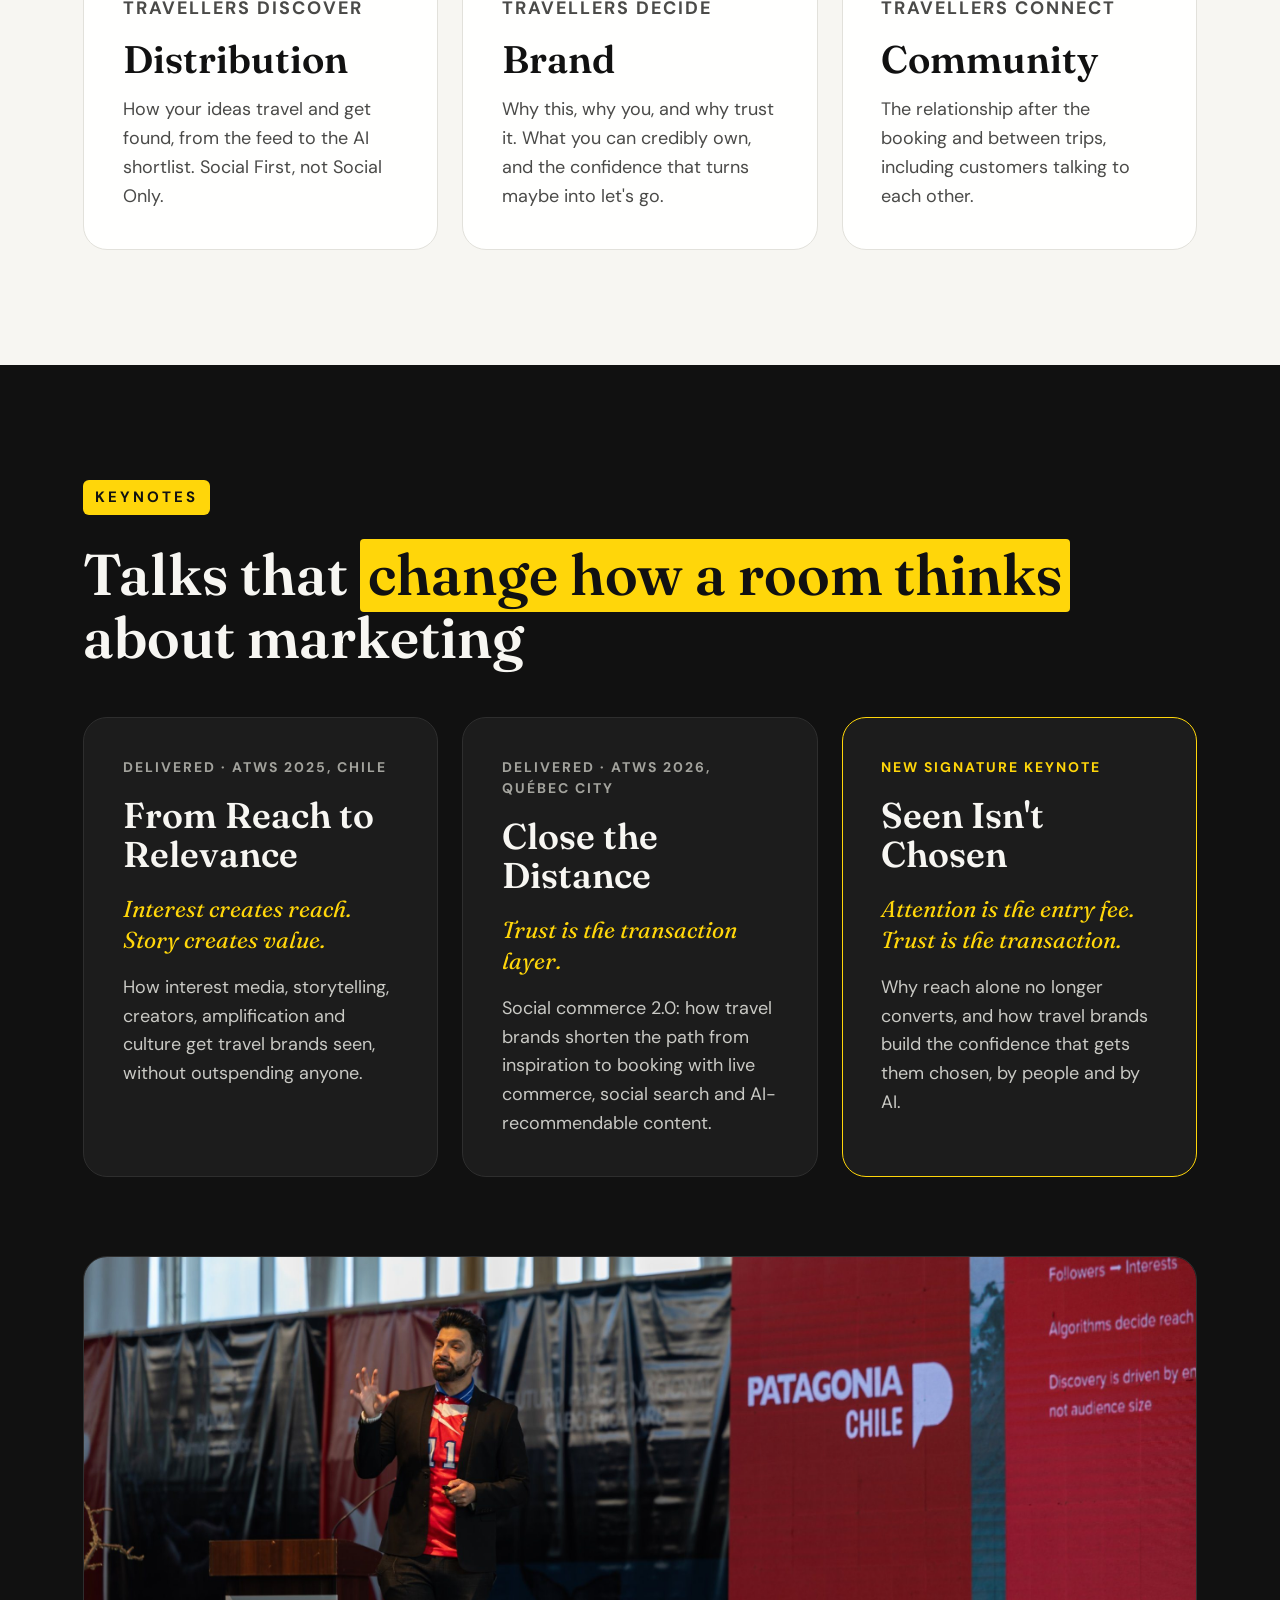
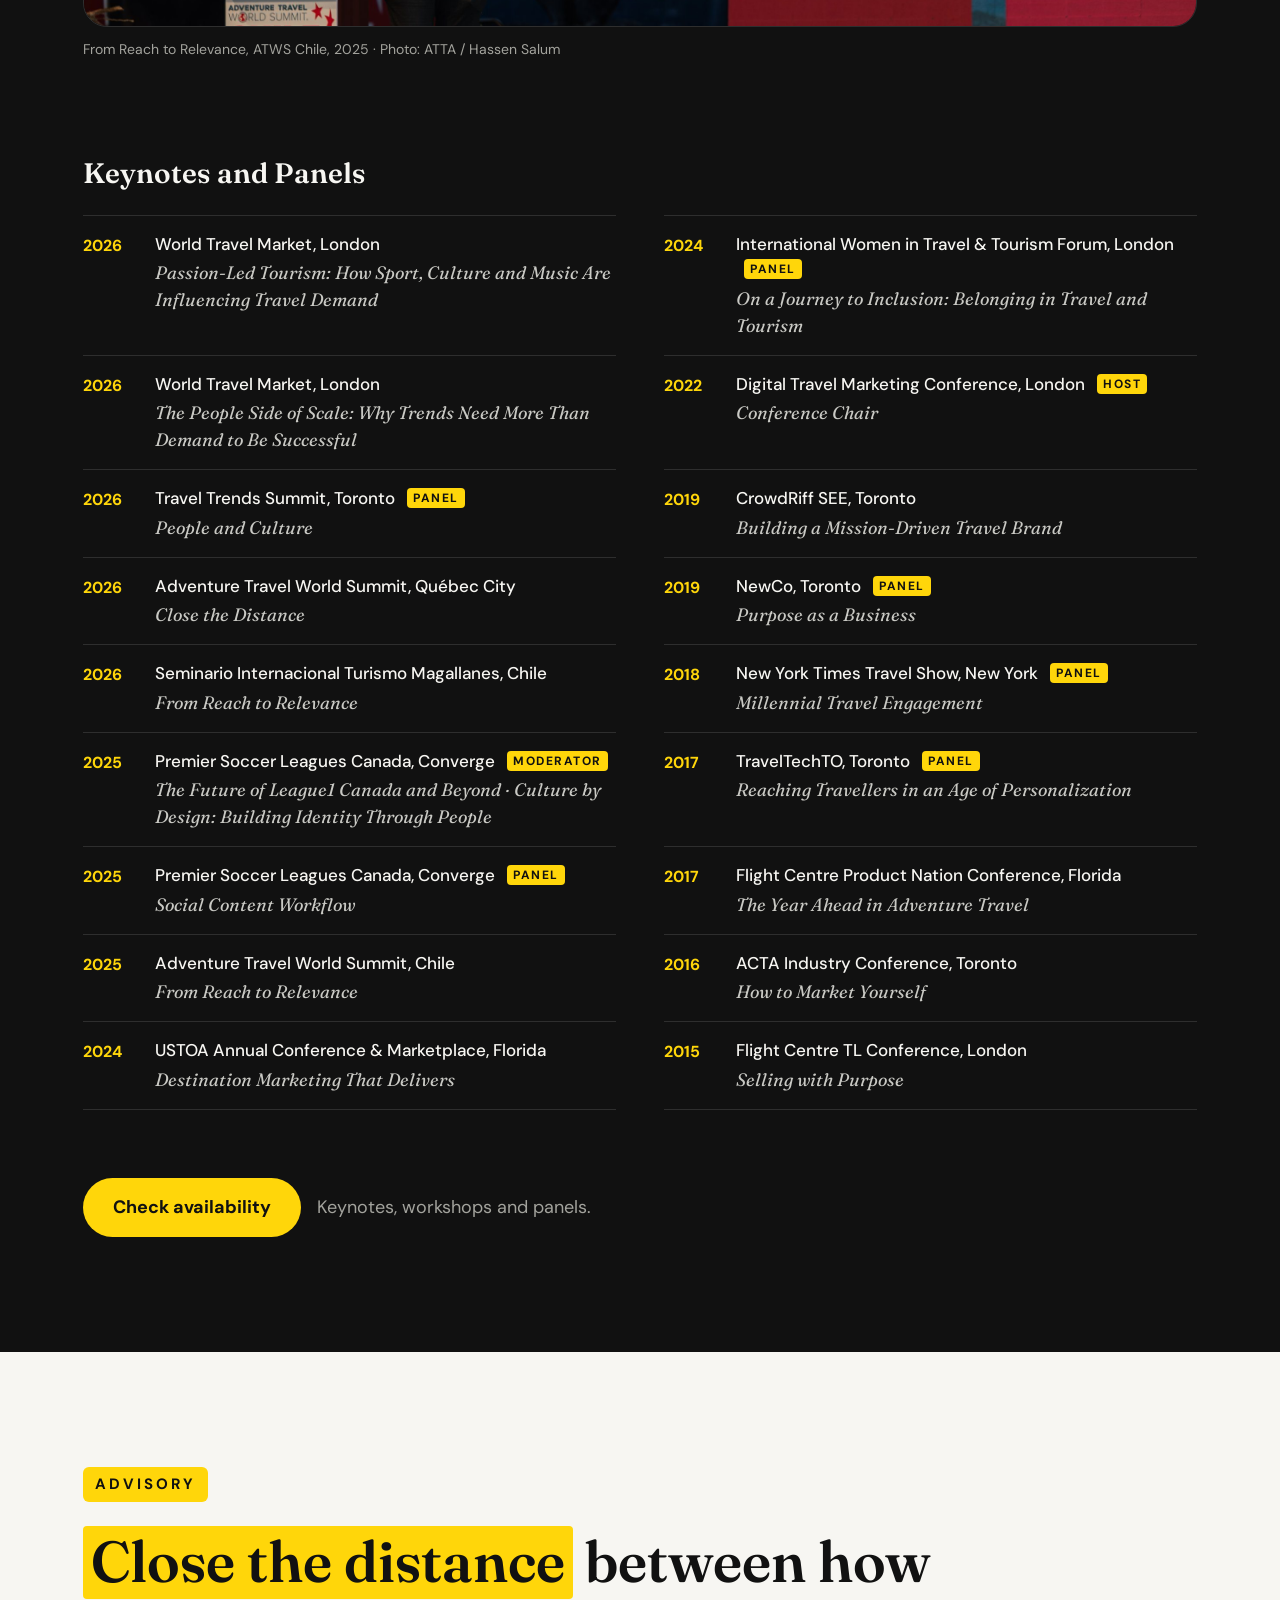
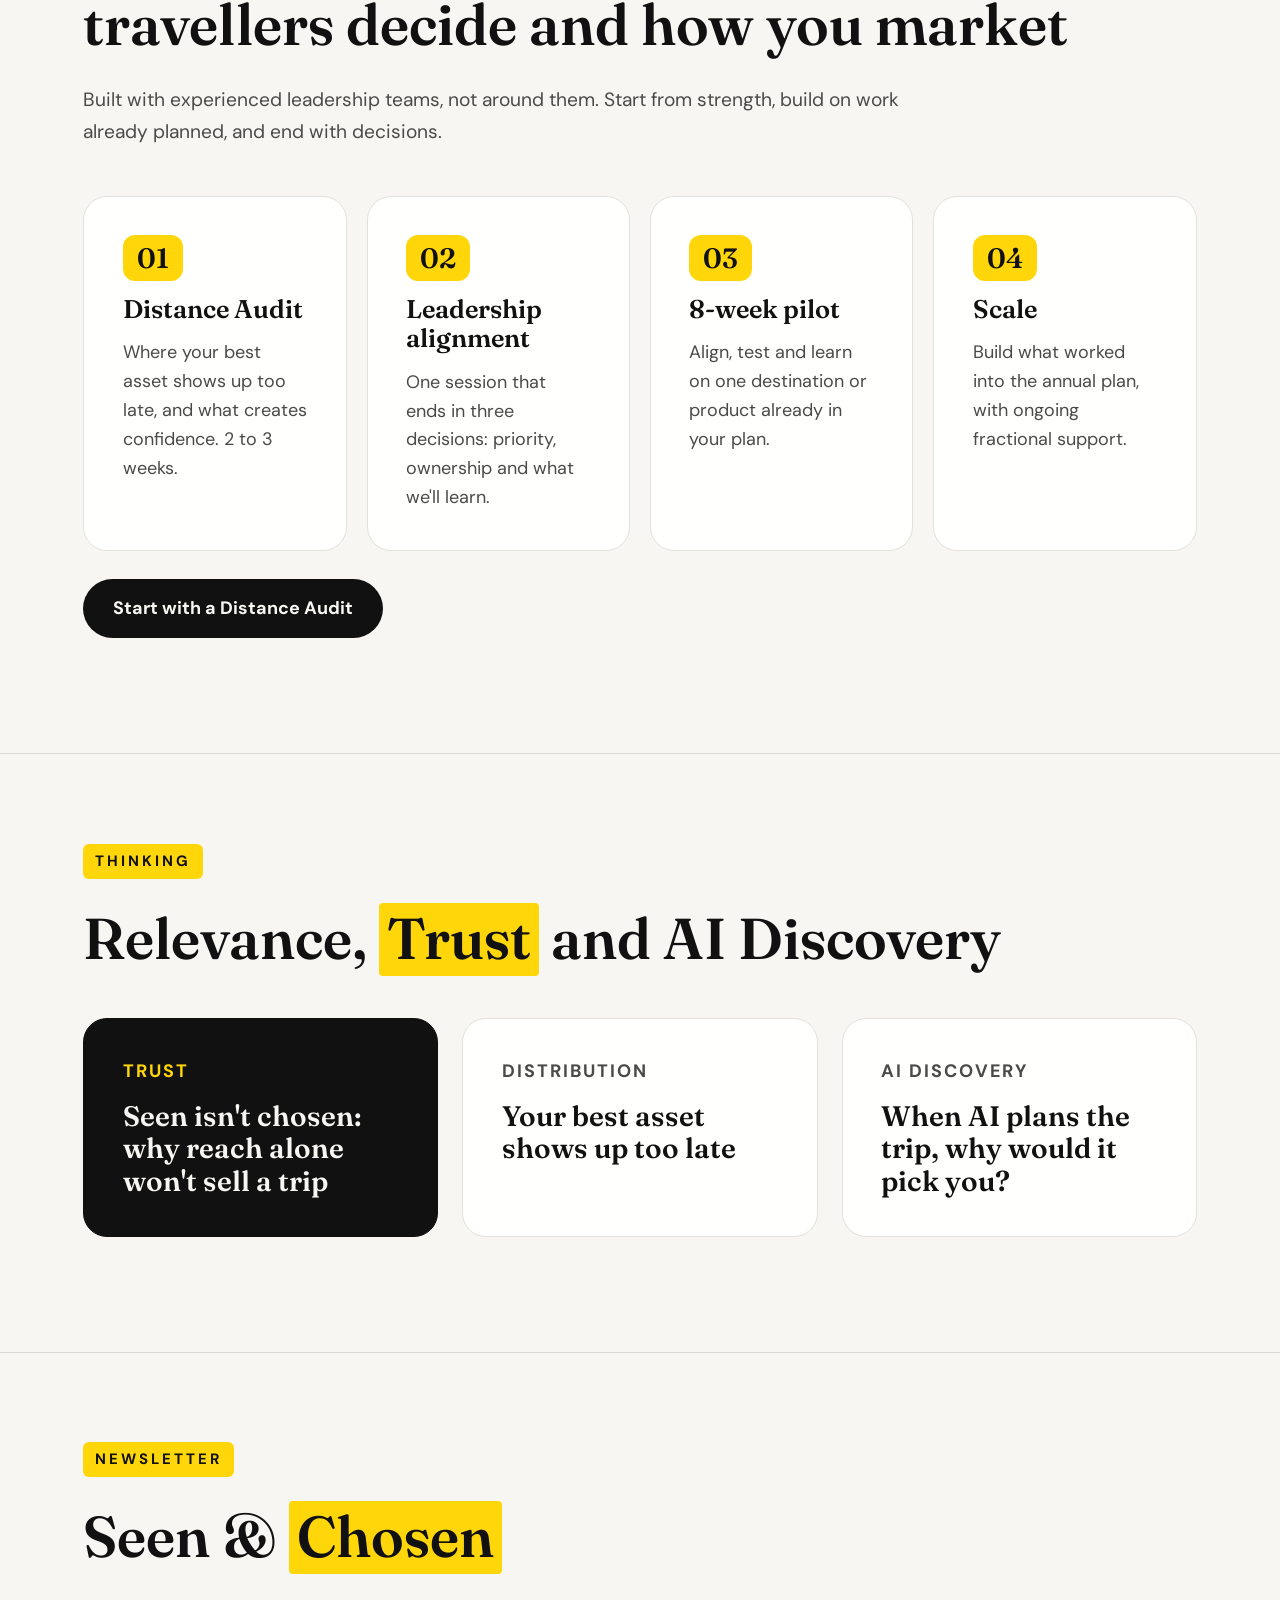
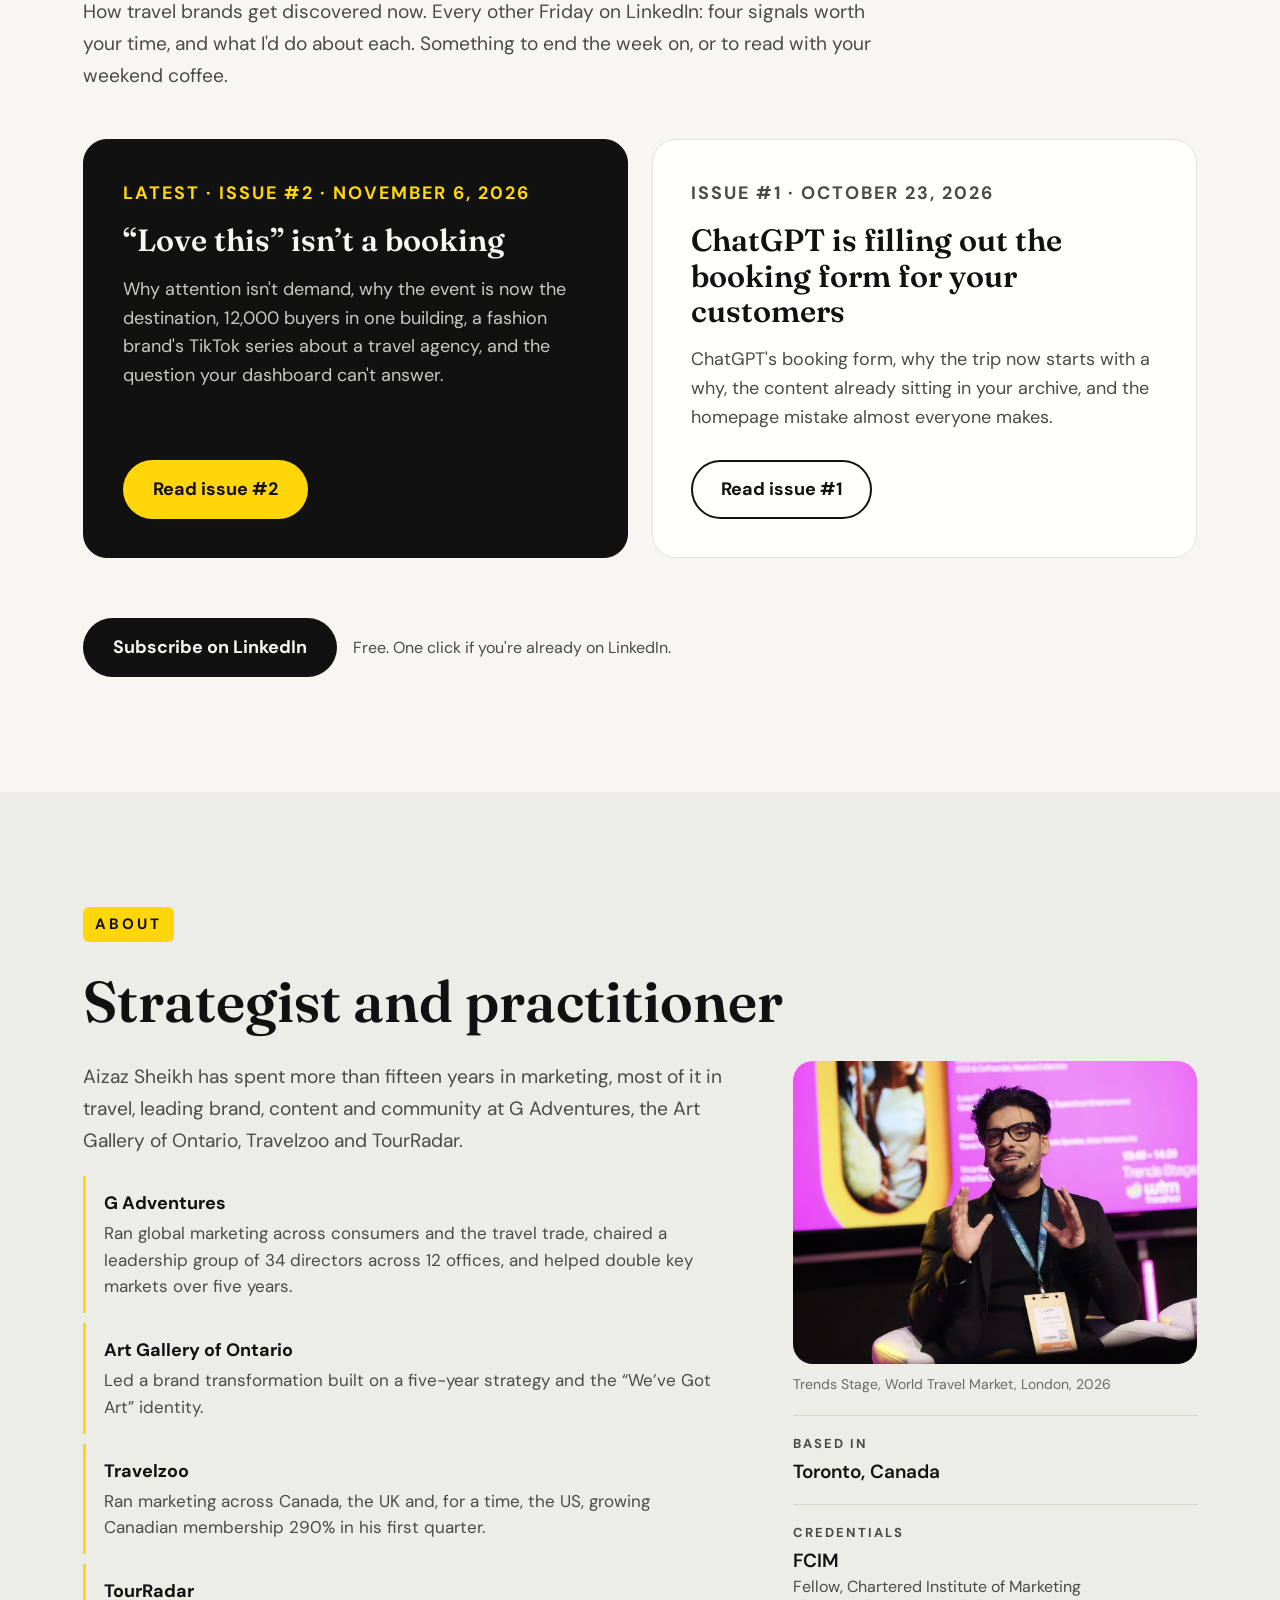
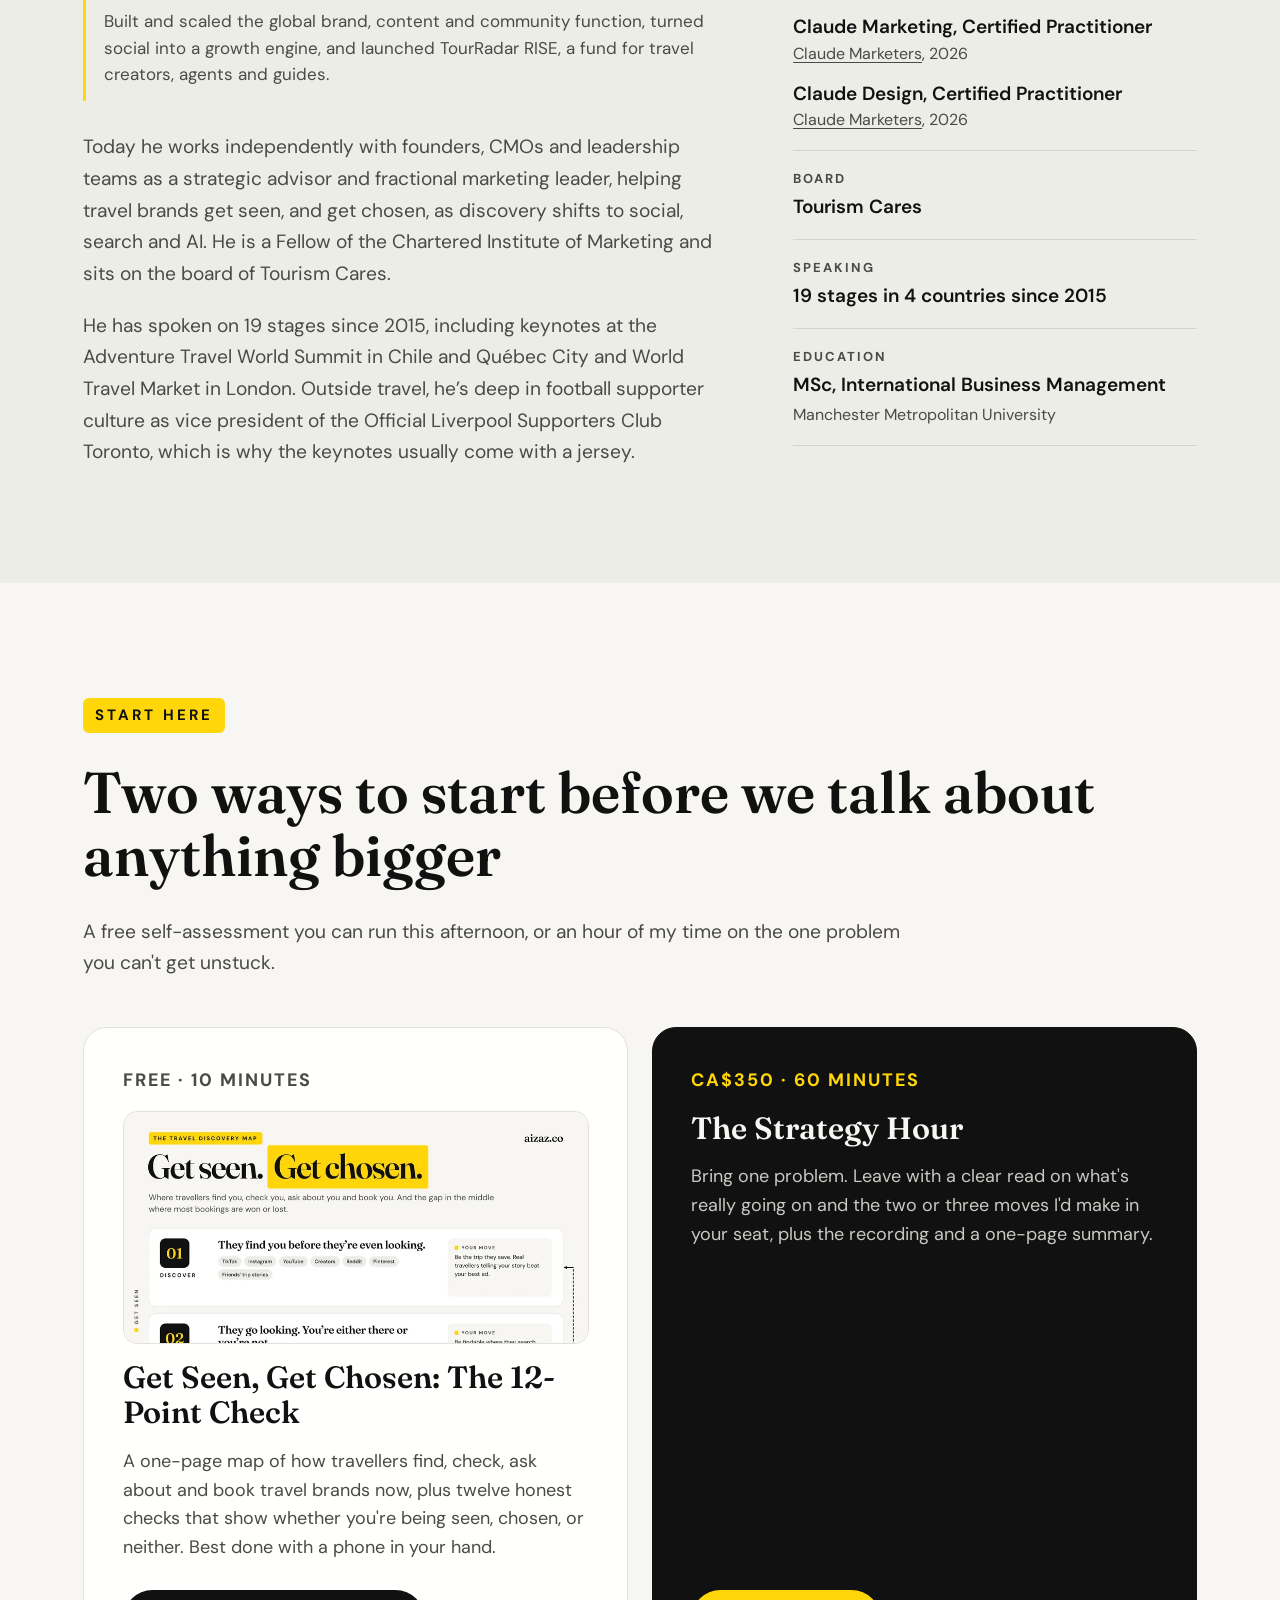
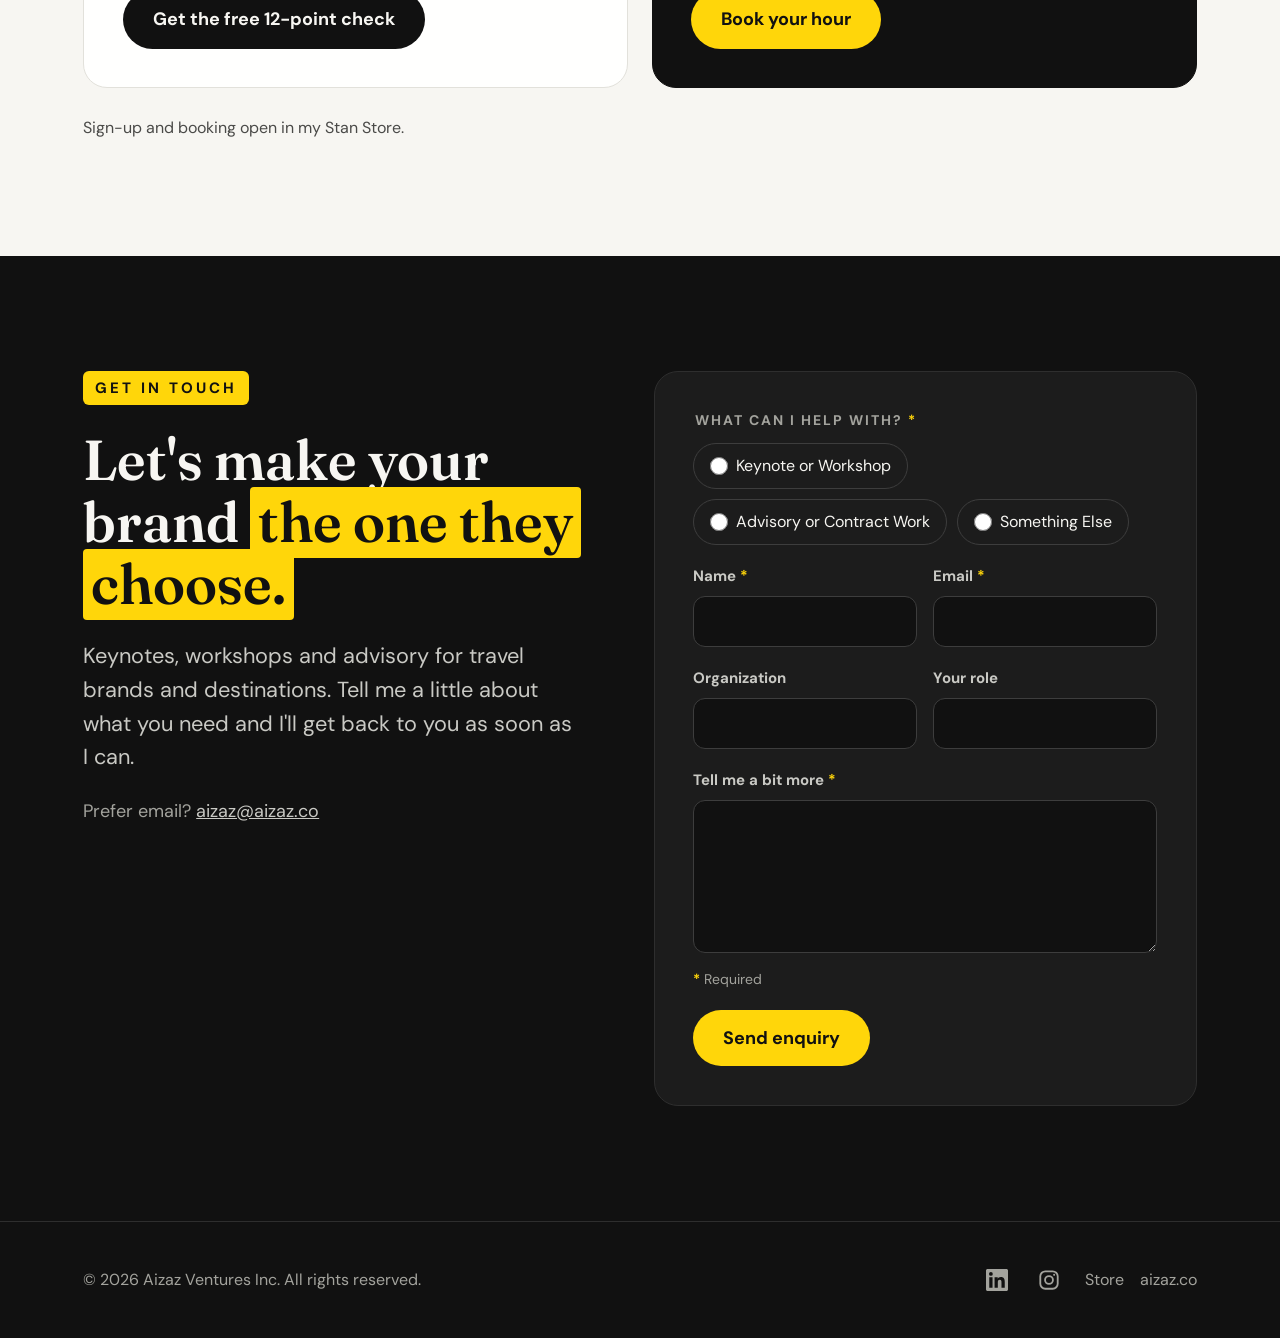
==== commit b9223052: "About: fuller bio with track record, Speaking and Education facts (draft for review) Co-Authored-By:" ====
--- a/index.html
+++ b/index.html
@@ -260,8 +260,15 @@
     <h2>Strategist and practitioner</h2>
     <div class="about-grid">
       <div>
-        <p class="body-lg">Aizaz Sheikh has spent more than fifteen years in marketing, most of it in travel, leading brand, content and community at G Adventures, the Art Gallery of Ontario, Travelzoo and TourRadar. A Fellow of the Chartered Institute of Marketing, he now advises travel brands on how people discover, decide and connect.</p>
-        <p class="body-lg">He sits on the board of Tourism Cares and has keynoted the Adventure Travel World Summit in Chile and Québec City and World Travel Market in London. Outside travel, he's deep in football supporter culture, which is why the keynotes usually come with a jersey.</p>
+        <p class="body-lg">Aizaz Sheikh has spent more than fifteen years in marketing, most of it in travel, leading brand, content and community at G Adventures, the Art Gallery of Ontario, Travelzoo and TourRadar.</p>
+        <ul class="track">
+          <li><strong>G Adventures</strong>Ran global marketing across consumers and the travel trade, chaired a leadership group of 34 directors across 12 offices, and helped double key markets over five years.</li>
+          <li><strong>Art Gallery of Ontario</strong>Led a brand transformation built on a five-year strategy and the &ldquo;We&rsquo;ve Got Art&rdquo; identity.</li>
+          <li><strong>Travelzoo</strong>Ran marketing across Canada, the UK and, for a time, the US, growing Canadian membership 290% in his first quarter.</li>
+          <li><strong>TourRadar</strong>Built and scaled the global brand, content and community function, turned social into a growth engine, and launched TourRadar RISE, a fund for travel creators, agents and guides.</li>
+        </ul>
+        <p class="body-lg">Today he works independently with founders, CMOs and leadership teams as a strategic advisor and fractional marketing leader, helping travel brands get seen, and get chosen, as discovery shifts to social, search and AI. He is a Fellow of the Chartered Institute of Marketing and sits on the board of Tourism Cares.</p>
+        <p class="body-lg">He has spoken on 19 stages since 2015, including keynotes at the Adventure Travel World Summit in Chile and Québec City and World Travel Market in London. Outside travel, he&rsquo;s deep in football supporter culture as vice president of the Official Liverpool Supporters Club Toronto, which is why the keynotes usually come with a jersey.</p>
       </div>
       <div class="about-side">
         <figure class="about-photo">
@@ -279,6 +286,8 @@
           <div class="cred">Claude Design, Certified Practitioner<em><a href="https://www.claudemarketers.com" target="_blank" rel="noopener">Claude Marketers</a>, 2026</em></div>
         </li>
         <li><span>Board</span>Tourism Cares</li>
+        <li><span>Speaking</span>19 stages in 4 countries since 2015</li>
+        <li><span>Education</span>MSc, International Business Management<em class="fact-sub">Manchester Metropolitan University</em></li>
       </ul>
       </div>
     </div>
--- a/styles.css
+++ b/styles.css
@@ -107,12 +107,16 @@
 /* About */
 .about-grid { display: grid; grid-template-columns: minmax(0, 1.6fr) minmax(0, 1fr); gap: clamp(32px, 5vw, 72px); align-items: start; }
 .about-grid > div { display: flex; flex-direction: column; gap: 20px; }
+.track { list-style: none; margin: 0; padding: 0; display: flex; flex-direction: column; }
+.track li { padding: 14px 0 14px 18px; border-left: 3px solid var(--yellow); margin: 0 0 10px; font-size: 17px; line-height: 1.55; color: var(--ink-2); }
+.track li strong { display: block; font-size: 18px; font-weight: 700; color: var(--ink, #111); margin-bottom: 2px; }
 .about-side { display: flex; flex-direction: column; gap: 28px; }
 .about-photo { margin: 0; }
 .about-photo img { display: block; width: 100%; height: auto; aspect-ratio: 4 / 3; object-fit: cover; object-position: 50% 30%; border-radius: 20px; }
 .about-photo figcaption { margin-top: 10px; font-size: 14px; color: #6B6A64; }
 .facts { list-style: none; margin: 0; padding: 0; display: flex; flex-direction: column; }
 .facts li { display: flex; flex-direction: column; gap: 4px; padding: 18px 0; border-top: 1px solid #D5D4CD; font-size: 19px; font-weight: 600; }
+.facts .fact-sub { display: block; font-style: normal; font-weight: 400; font-size: 16px; color: var(--ink-2); }
 .facts li:last-child { border-bottom: 1px solid #D5D4CD; }
 .facts .cred + .cred { margin-top: 10px; }
 .facts .cred em { display: block; font-style: normal; font-weight: 400; font-size: 16px; color: var(--ink-2); }
